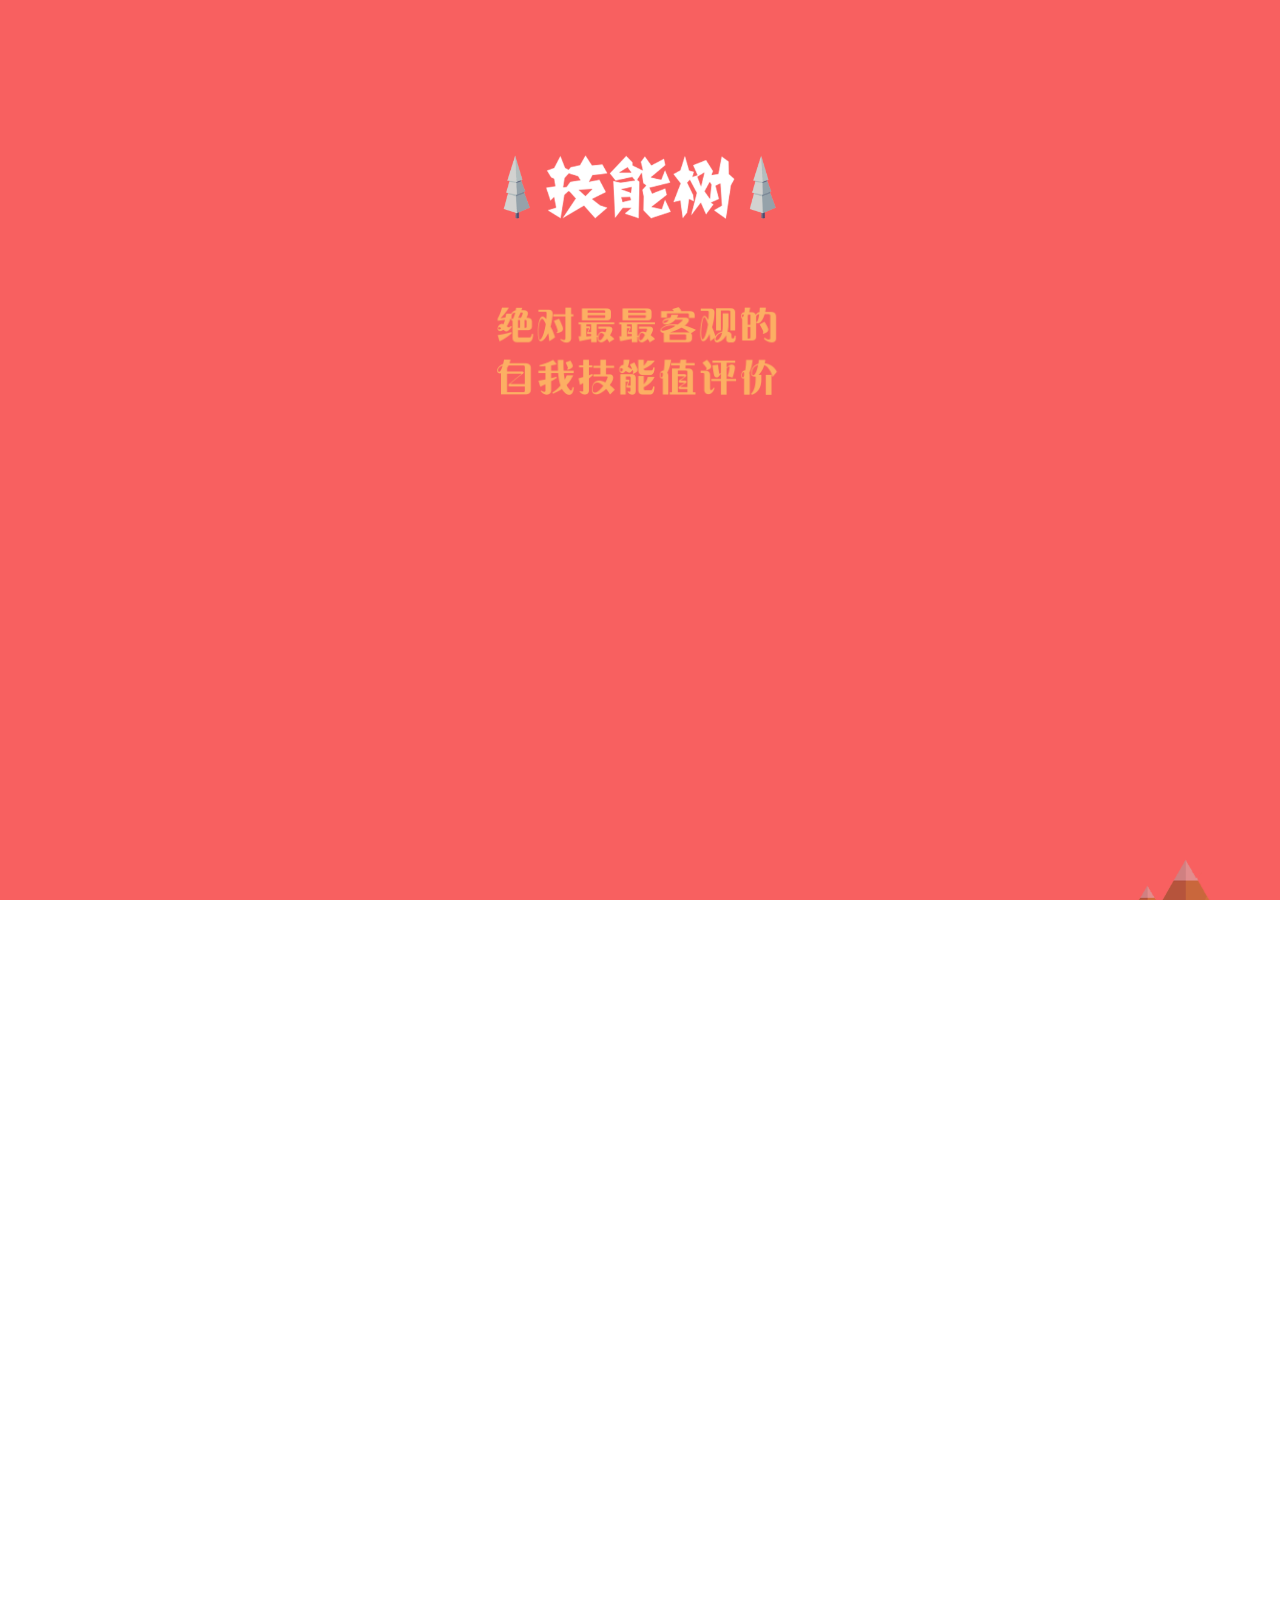
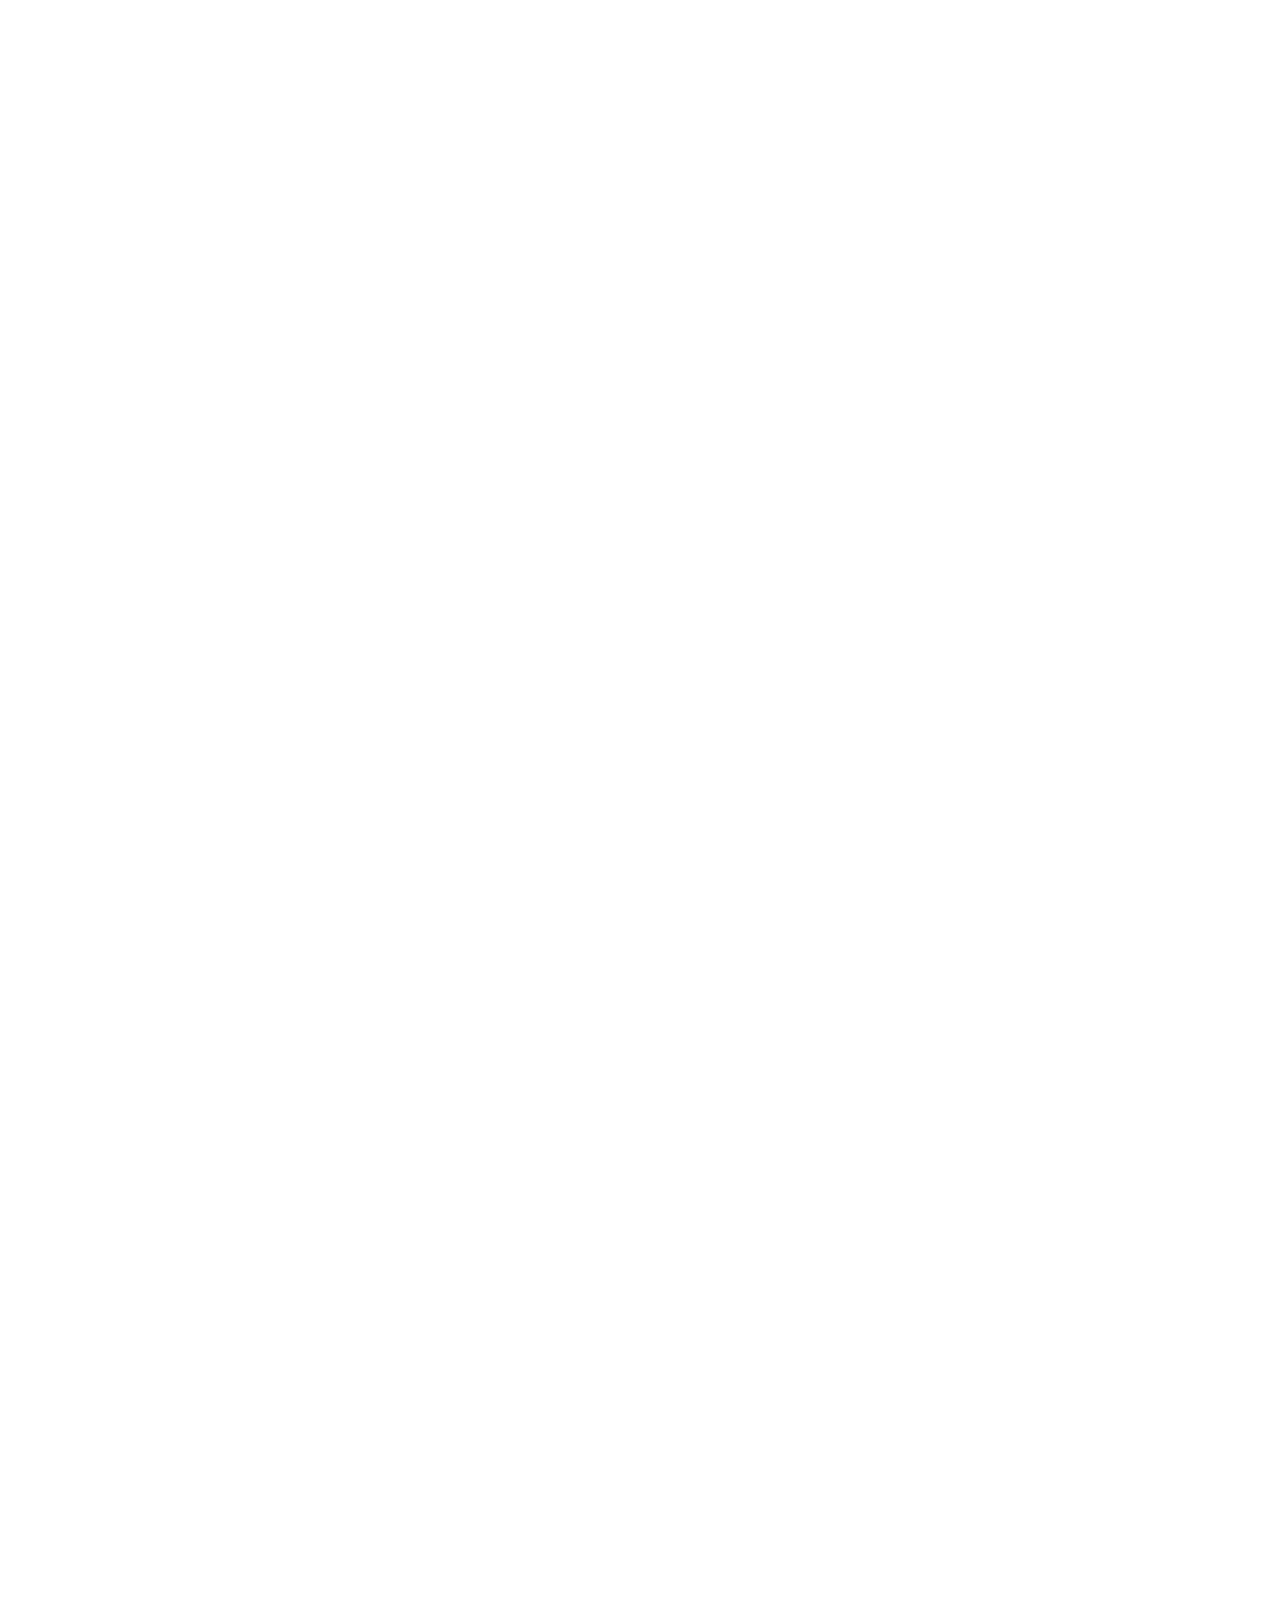
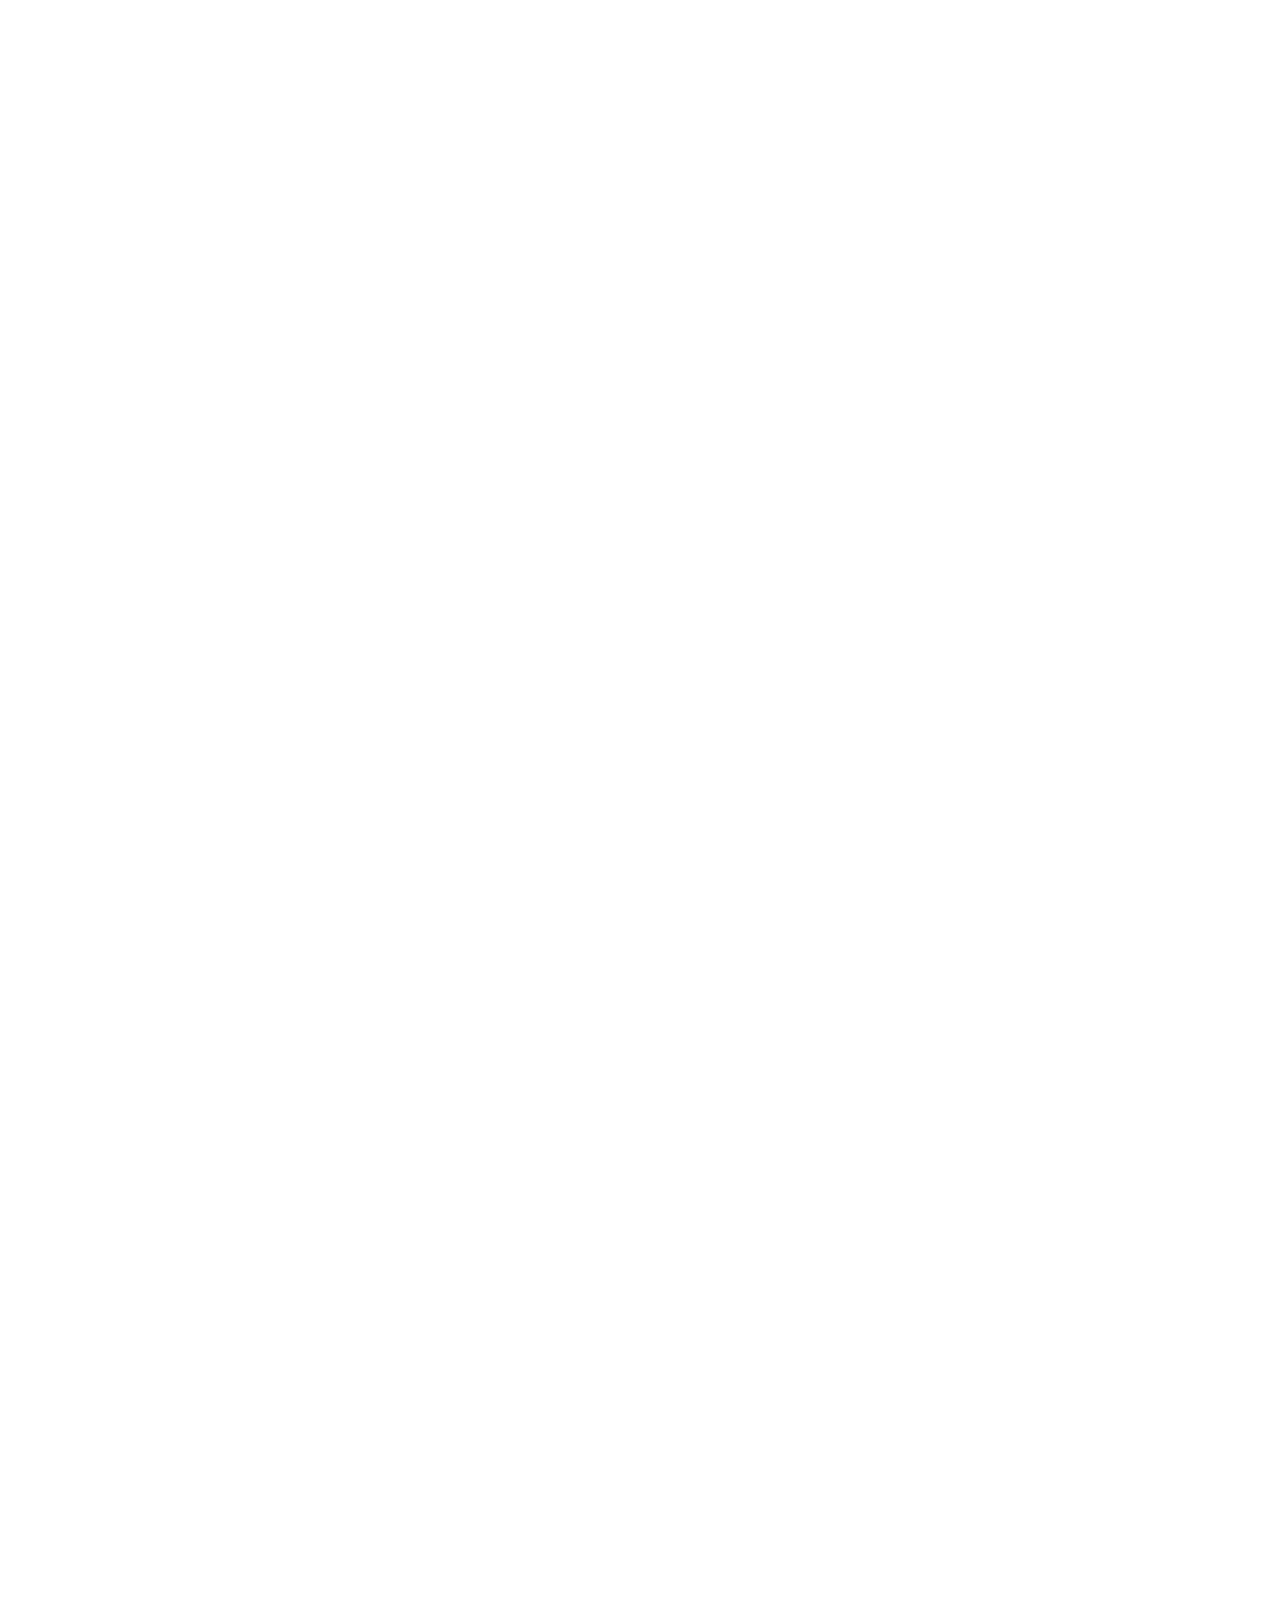
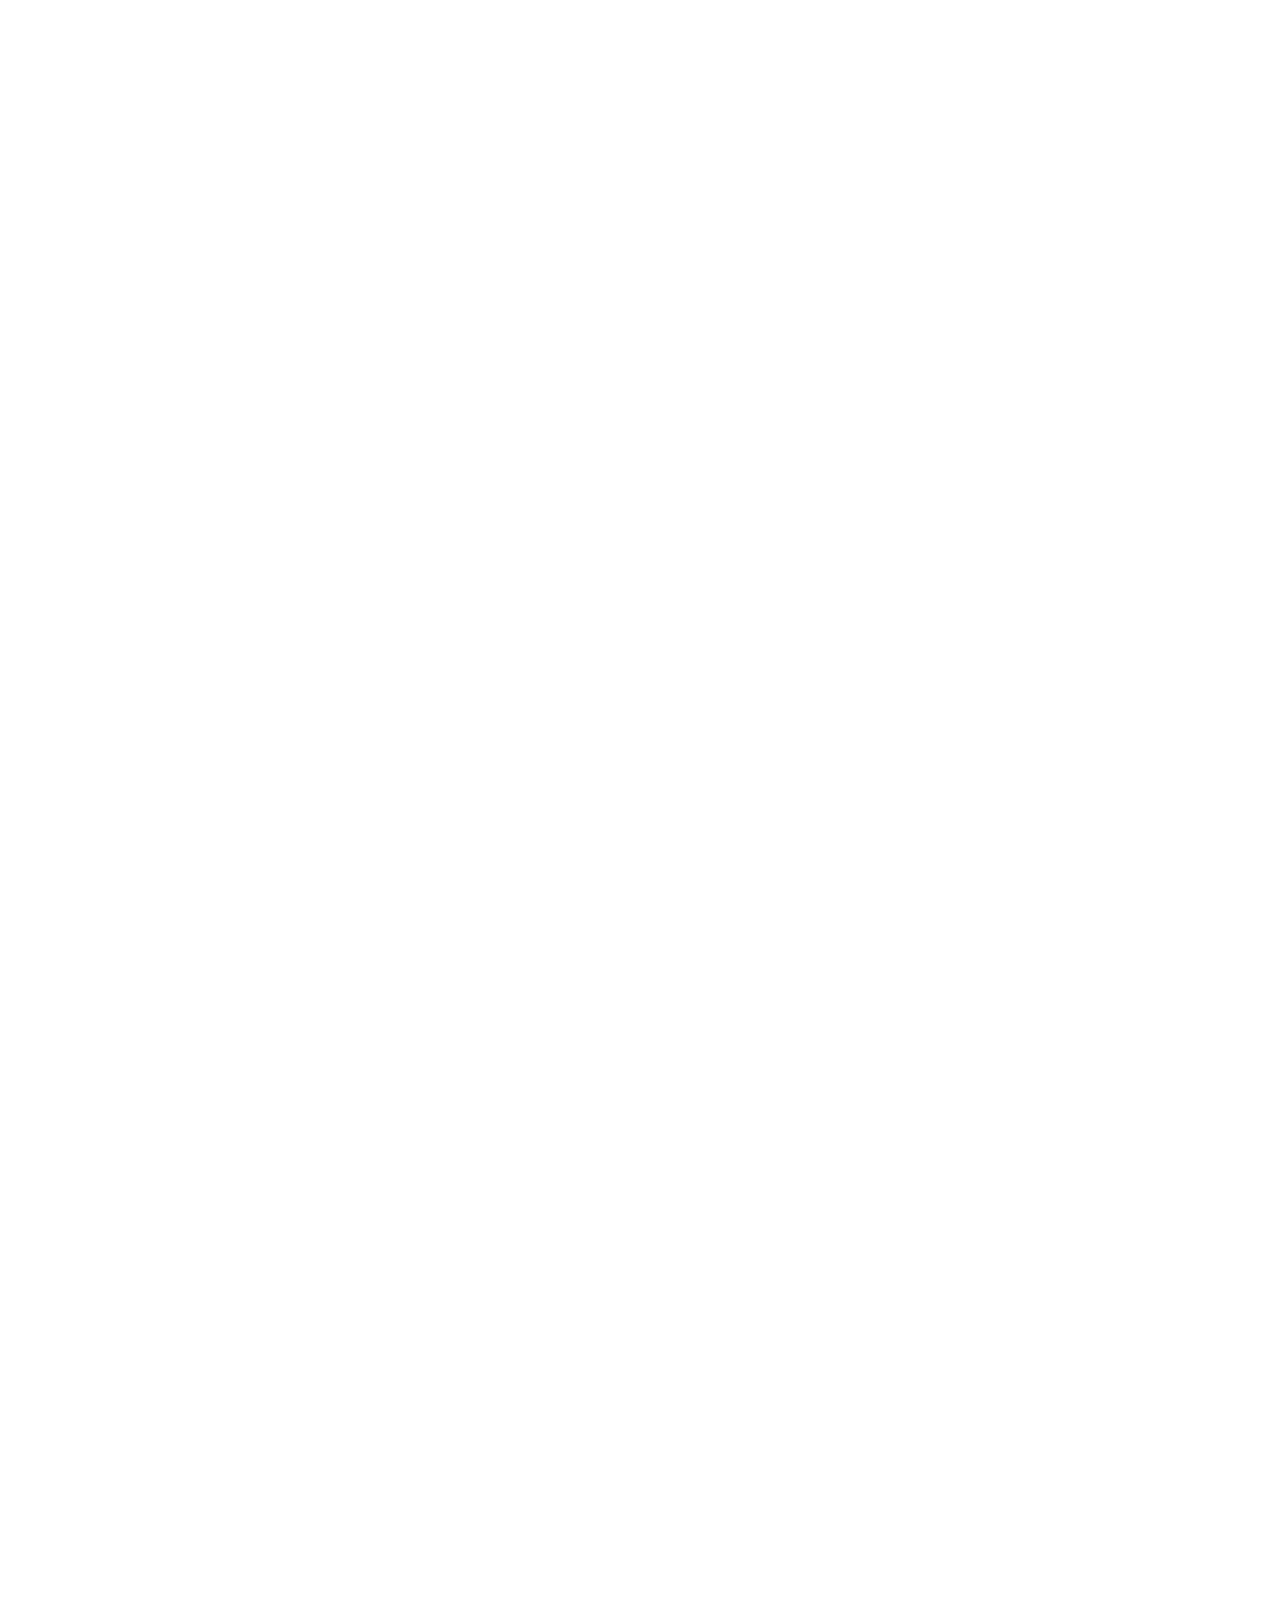
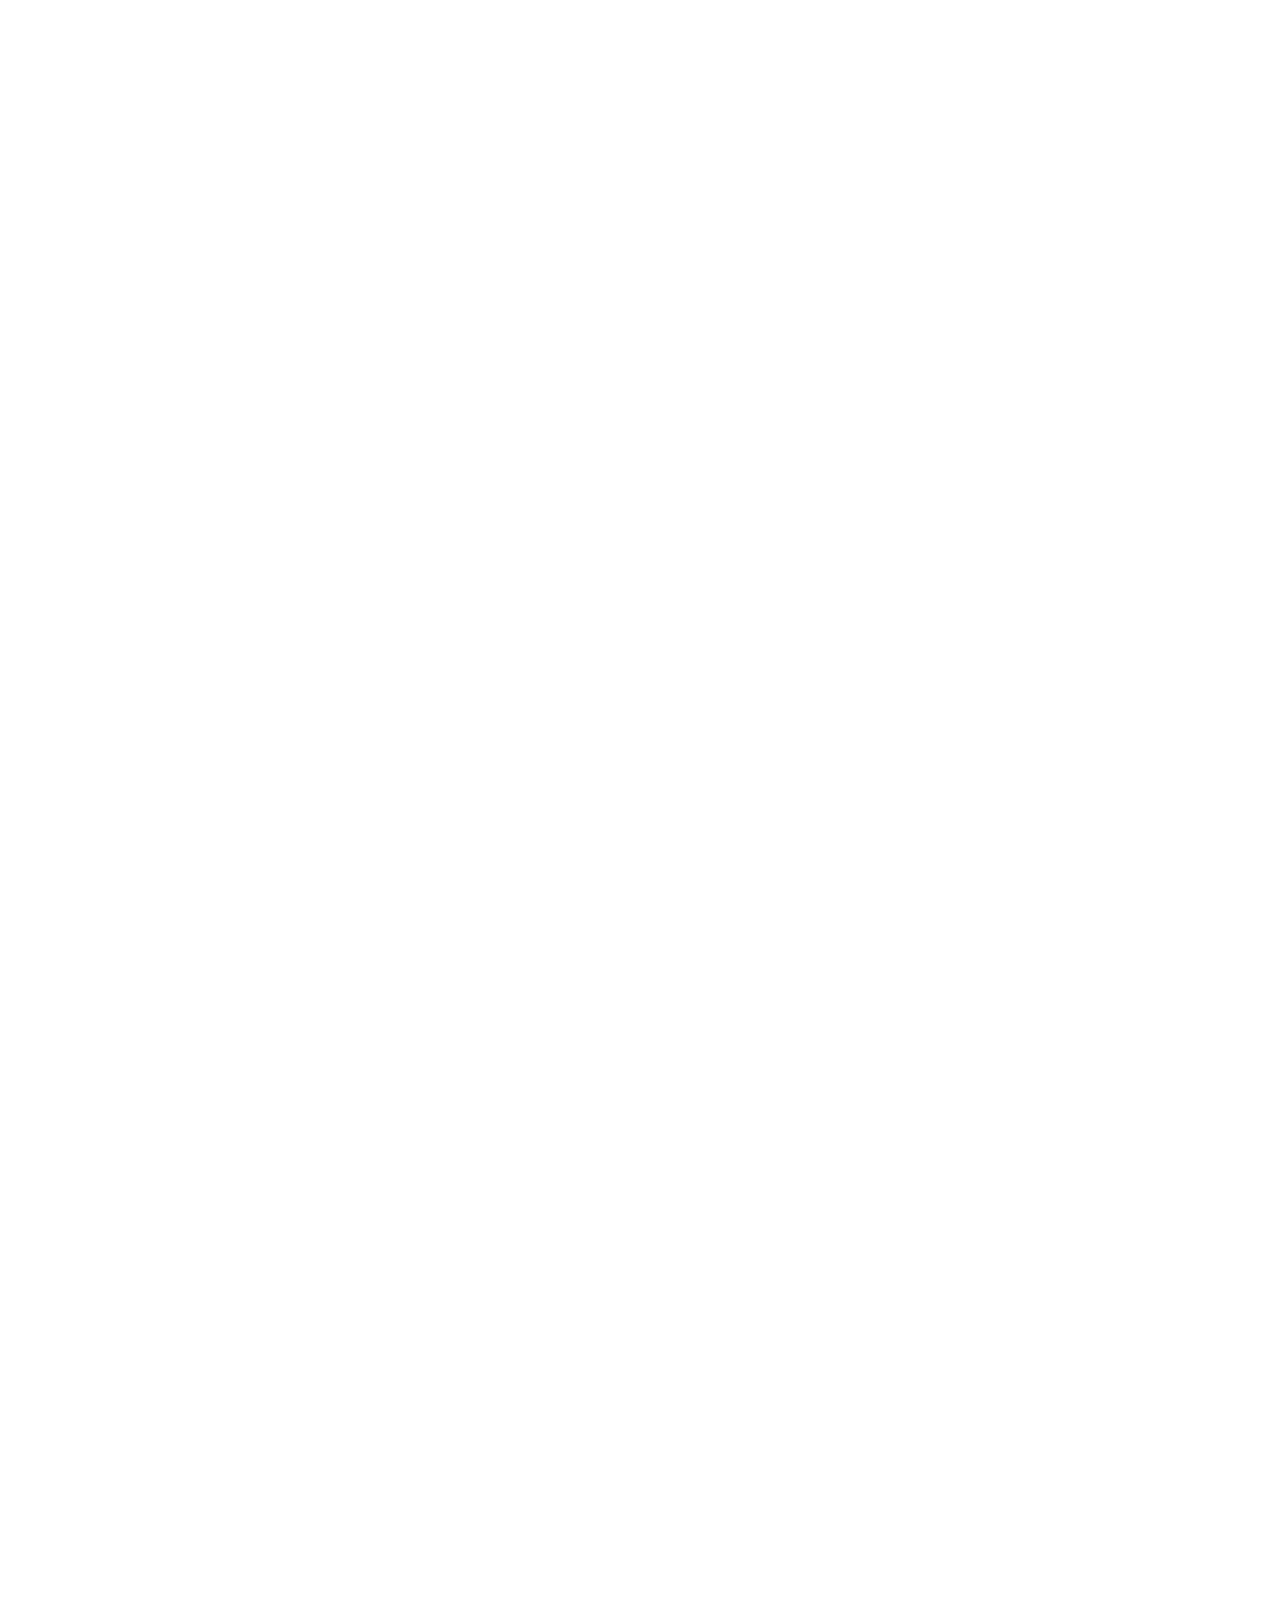
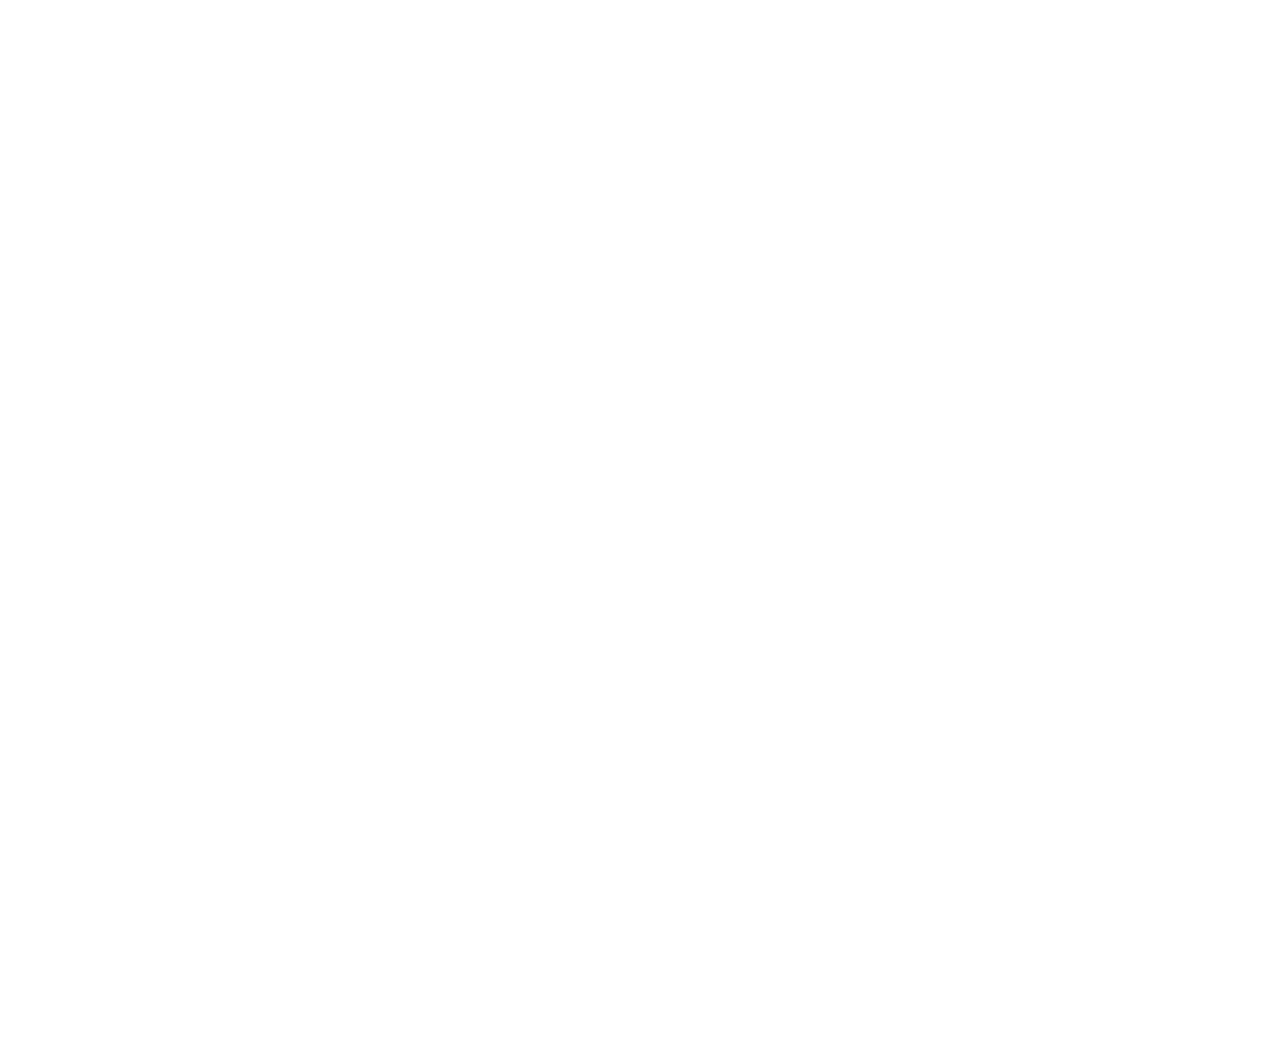
==== index.html @ 4be535c5 "0.1" ====
<!DOCTYPE html>
<html lang="en">
<head>
	<meta charset="UTF-8">
	<meta name="viewport" content="width=device-width, minimum-scale=1, maximum-scale=1">
	<title>index</title>
	<script type="text/javascript" src="./js/lib/jquery.js"></script>
	<script type="text/javascript" src="./js/lib/jquery-ui.min.js"></script>
	<script type="text/javascript" src="./js/lib/jquery.fullPage.js"></script>

	<script type="text/javascript" src="./js/H5.js"></script>
	<link rel="stylesheet" type="text/css" href="./css/H5.css">

	<script type="text/javascript">
		// 加载组件资源
		var component = [
			'Base','Bar','Bar_v','Pie','Point','Polyline','Radar','Ring'
		];
		for (var i = 0; i < component.length; i++) {
			document.write('<script type="text/javascript" src="./js/H5Component' + component[i] + '.js"><\/script>');
			document.write('<link rel="stylesheet" type="text/css" href="./css/H5Component' + component[i] + '.css">');
		}
	</script>
</head>
<body>
<script type="text/javascript">
		var cfg = {
			base:[
			{
				type: 'base',
				css : {
					width: '400px',
					height: '400px',
					top: '200px',
					left: '200px',
					background: 'url(./img/rocket.png)',
					opacity: 0,
				},
				animateIn: {
					opacity: 1,
				},
				animateOut: {
					opacity: 0,
				},
			},
			],
			pie: {
				type: 'pie',
				date:{
					name:['css','js','html','Dom','jquery'],
					percent:[.5,.1,.2,.1,.1],
					color:['#ff7676','blue','pink','yellow','green'],
				},
				css : {
					width: '400px',
					height: '400px',
					top: '200px',
					left: '200px',
				},
			},
			ring:{
				type: 'ring',
				date:{
					name:'css',
					percent:.7,
					color:'#ff7676',
				},
				css : {
					width: '400px',
					height: '400px',
					top: '200px',
					left: '200px',
				},
			},
			bar:{
				type: 'bar',
				date:{
					name:['css','js','html','Dom','jquery'],
					percent:[.4,.3,.2,.05,.05],
					color:['#ff7676']
				},
				css : {
					width: '400px',
					top: '200px',
					left: '200px',
					// opacity: 0,
				},
				// animateIn: {
				// 	opacity: 1,
				// },
				// animateOut: {
				// 	opacity: 0,
				// },
			},
			bar_v:{
				type: 'bar_v',
				date:{
					name:['css','js','html','Dom','jquery'],
					percent:[.4,.3,.2,.05,.05],
					color:['#ff7676']
				},
				css : {
					width: '400px',
					top: '200px',
					left: '200px',
					// opacity: 0,
				},
				// animateIn: {
				// 	opacity: 1,
				// },
				// animateOut: {
				// 	opacity: 0,
				// },
			},
			// point:{[
			// 	{
			// 		type: 'point',
			// 		name: 'Javascript',
			// 		date: '50%',
			// 		css : {
			// 			width: '200px',
			// 			height: '200px',
			// 			top: '200px',
			// 			left: '200px',
			// 			background: '#555',
			// 		},
			// 		// animateIn: {
			// 		// 	opacity: 1,
			// 		// }
			// 	},
			// 	{
			// 		type: 'point',
			// 		name: 'Html',
			// 		date: '30%',
			// 		css : {
			// 			width: '200px',
			// 			height: '200px',
			// 			top: '200px',
			// 			// left: '300px',
			// 			background: 'red',
			// 		},
			// 		ischild: true,
			// 		// animateIn: {
			// 		// 	opacity: 1,
			// 		// }
			// 	},
			// ]},
			radar:{
				type: 'radar',
				date:{
					name:['css','js','html','Dom','jquery'],
					percent:[.7,.5,.9,.4,.6],
					color:['#ff7676'],
				},
				css : {
					width: '300px',
					height: '300px',
					top: '200px',
					left: '200px',
					// opacity: 0,
				},
				// animateIn: {
				// 	opacity: 1,
				// },
				// animateOut: {
				// 	opacity: 0,
				// },
			},
			polyline:{
				type: 'polyline',
				date:{
					name:['css','js','html','Dom','jquery'],
					percent:[.4,.3,.2,.05,.05],
					color:['#ff7676']
				},
				css : {
					width: '300px',
					height: '150px',
					top: '200px',
					left: '200px',
					// background: '#555',
					// opacity: 0,
				},
				// animateIn: {
				// 	opacity: 1,
				// },
				// animateOut: {
				// 	opacity: 0,
				// },
			}
		}

		var H5 = H5();
		H5.addPage()
			.addComponent('font',{
				type: 'base',
				center: true,
				css : {
					width: '273px',
					height: '70px',
					top: '55px',
					left: '2px',
					background: 'url(./img/font_1.png) 0 0 / contain no-repeat',
					opacity: 0,
				},
				animateIn: {
					top: '155px',
					opacity: 1,
				},
				animateOut: {
					top: 55,
					opacity: 0,
				},
			})
			.addComponent('font',{
				type: 'base',
				center: true,
				css : {
					width: 390,
					height: 120,
					top: 307,
					left: -200,
					background: 'url(./img/font_2.png) 0 0 / contain no-repeat',
					opacity: 0,
				},
				animateIn: {
					width: 195,
					height: 61,
					opacity: 1,
				},
				animateOut: {
					width: 390,
					height: 120,
					opacity: 0,
				},
				delay: 500,
			})
			.addComponent('pic',{
				type: 'base',
				css : {
					width: '263px',
					height: '116px',
					bottom: -120,
					right: 0,
					background: 'url(./img/mountain.png) 0 0 / contain no-repeat',
					opacity: 0,
				},
				animateIn: {
					bottom: 0,
					opacity: 1,
				},
				animateOut: {
					bottom: -120,
					opacity: 0,
				},
				speed: 500,
				delay: 500,
			})
			.addComponent('pic',{
				type: 'base',
				css : {
					width: 32,
					height: 35,
					bottom: 10,
					right: 16,
					background: 'url(./img/sun.png) 0 0 / contain no-repeat',
					opacity: 0,
				},
				animateIn: {
					bottom: 70,
					right: 48,
					opacity: 1,
				},
				animateOut: {
					bottom: 10,
					right: 16,
					opacity: 0,
				},
				speed: 1000,
				delay:1000,
			})
		.addPage()
			.addComponent('caption',{
				type: 'base',
				title: '总体分析',
				css : {
					width: 310,
					height: 50,
					top: 50,
					left: 0,
					background: 'url(./img/caption.png) 0 0 / contain no-repeat',
				}
			})
			.addComponent('footer',{
				type: 'base',
				css : {
					width: '100%',
					height: 50,
					bottom: -50,
					left: 0,
					background: 'url(./img/footer.png) 0 0 / contain no-repeat',
					opacity: 0,
				},
				animateIn: {
					bottom: 0,
					opacity: 1,
				},
				animateOut: {
					bottom: -50,
					opacity: 0,
				}
			})
		.addPage()
			.addComponent('caption',{
				type: 'base',
				title: 'HTML&5相关技能',
				css : {
					width: 310,
					height: 50,
					top: 50,
					left: 0,
					background: 'url(./img/caption.png) 0 0 / contain no-repeat',
				}
			})
			.addComponent('footer',{
				type: 'base',
				css : {
					width: '100%',
					height: 50,
					bottom: -50,
					left: 0,
					background: 'url(./img/footer.png) 0 0 / contain no-repeat',
					opacity: 0,
				},
				animateIn: {
					bottom: 0,
					opacity: 1,
				},
				animateOut: {
					bottom: -50,
					opacity: 0,
				}
			})
		.addPage()
			.addComponent('caption',{
				type: 'base',
				title: 'CSS&3相关技能',
				css : {
					width: 310,
					height: 50,
					top: 50,
					left: 0,
					background: 'url(./img/caption.png) 0 0 / contain no-repeat',
				}
			})
			.addComponent('footer',{
				type: 'base',
				css : {
					width: '100%',
					height: 50,
					bottom: -50,
					left: 0,
					background: 'url(./img/footer.png) 0 0 / contain no-repeat',
					opacity: 0,
				},
				animateIn: {
					bottom: 0,
					opacity: 1,
				},
				animateOut: {
					bottom: -50,
					opacity: 0,
				}
			})
		.addPage()
			.addComponent('caption',{
				type: 'base',
				title: 'Javascript相关技能',
				css : {
					width: 310,
					height: 50,
					top: 50,
					left: 0,
					background: 'url(./img/caption.png) 0 0 / contain no-repeat',
				}
			})
			.addComponent('footer',{
				type: 'base',
				css : {
					width: '100%',
					height: 50,
					bottom: -50,
					left: 0,
					background: 'url(./img/footer.png) 0 0 / contain no-repeat',
					opacity: 0,
				},
				animateIn: {
					bottom: 0,
					opacity: 1,
				},
				animateOut: {
					bottom: -50,
					opacity: 0,
				}
			})
		.addPage()
			.addComponent('caption',{
				type: 'base',
				title: 'HTML Dom相关技能',
				css : {
					width: 310,
					height: 50,
					top: 50,
					left: 0,
					background: 'url(./img/caption.png) 0 0 / contain no-repeat',
				}
			})
			.addComponent('footer',{
				type: 'base',
				css : {
					width: '100%',
					height: 50,
					bottom: -50,
					left: 0,
					background: 'url(./img/footer.png) 0 0 / contain no-repeat',
					opacity: 0,
				},
				animateIn: {
					bottom: 0,
					opacity: 1,
				},
				animateOut: {
					bottom: -50,
					opacity: 0,
				}
			})
		.addPage()
			.addComponent('caption',{
				type: 'base',
				title: 'jQuery相关技能',
				css : {
					width: 310,
					height: 50,
					top: 50,
					left: 0,
					background: 'url(./img/caption.png) 0 0 / contain no-repeat',
				}
			})
			.addComponent('footer',{
				type: 'base',
				css : {
					width: '100%',
					height: 50,
					bottom: -50,
					left: 0,
					background: 'url(./img/footer.png) 0 0 / contain no-repeat',
					opacity: 0,
				},
				animateIn: {
					bottom: 0,
					opacity: 1,
				},
				animateOut: {
					bottom: -50,
					opacity: 0,
				}
			})
		.addPage()
			.addComponent('caption',{
				type: 'base',
				title: 'PS相关技能',
				css : {
					width: 310,
					height: 50,
					top: 50,
					left: 0,
					background: 'url(./img/caption.png) 0 0 / contain no-repeat',
				}
			})
			.addComponent('footer',{
				type: 'base',
				css : {
					width: '100%',
					height: 50,
					bottom: -50,
					left: 0,
					background: 'url(./img/footer.png) 0 0 / contain no-repeat',
					opacity: 0,
				},
				animateIn: {
					bottom: 0,
					opacity: 1,
				},
				animateOut: {
					bottom: -50,
					opacity: 0,
				}
			})
		.addPage()
			.addComponent('caption',{
				type: 'base',
				title: '后端相关技能',
				css : {
					width: 310,
					height: 50,
					top: 50,
					left: 0,
					background: 'url(./img/caption.png) 0 0 / contain no-repeat',
				}
			})
			.addComponent('footer',{
				type: 'base',
				css : {
					width: '100%',
					height: 50,
					bottom: -50,
					left: 0,
					background: 'url(./img/footer.png) 0 0 / contain no-repeat',
					opacity: 0,
				},
				animateIn: {
					bottom: 0,
					opacity: 1,
				},
				animateOut: {
					bottom: -50,
					opacity: 0,
				}
			})
		.addPage()
			.addComponent('caption',{
				type: 'base',
				title: '数据库相关技能',
				css : {
					width: 310,
					height: 50,
					top: 50,
					left: 0,
					background: 'url(./img/caption.png) 0 0 / contain no-repeat',
				}
			})
			.addComponent('footer',{
				type: 'base',
				css : {
					width: '100%',
					height: 50,
					bottom: -50,
					left: 0,
					background: 'url(./img/footer.png) 0 0 / contain no-repeat',
					opacity: 0,
				},
				animateIn: {
					bottom: 0,
					opacity: 1,
				},
				animateOut: {
					bottom: -50,
					opacity: 0,
				}
			})		
		.loader();
	</script>
</body>
</html>
---- css/H5.css ----
*{
	margin: 0;
	padding: 0;
}
.section{
	position: relative;
	width: 100%;
	/*background: #eee;	*/
}
.section:first-child{
	background: #f86060;
}
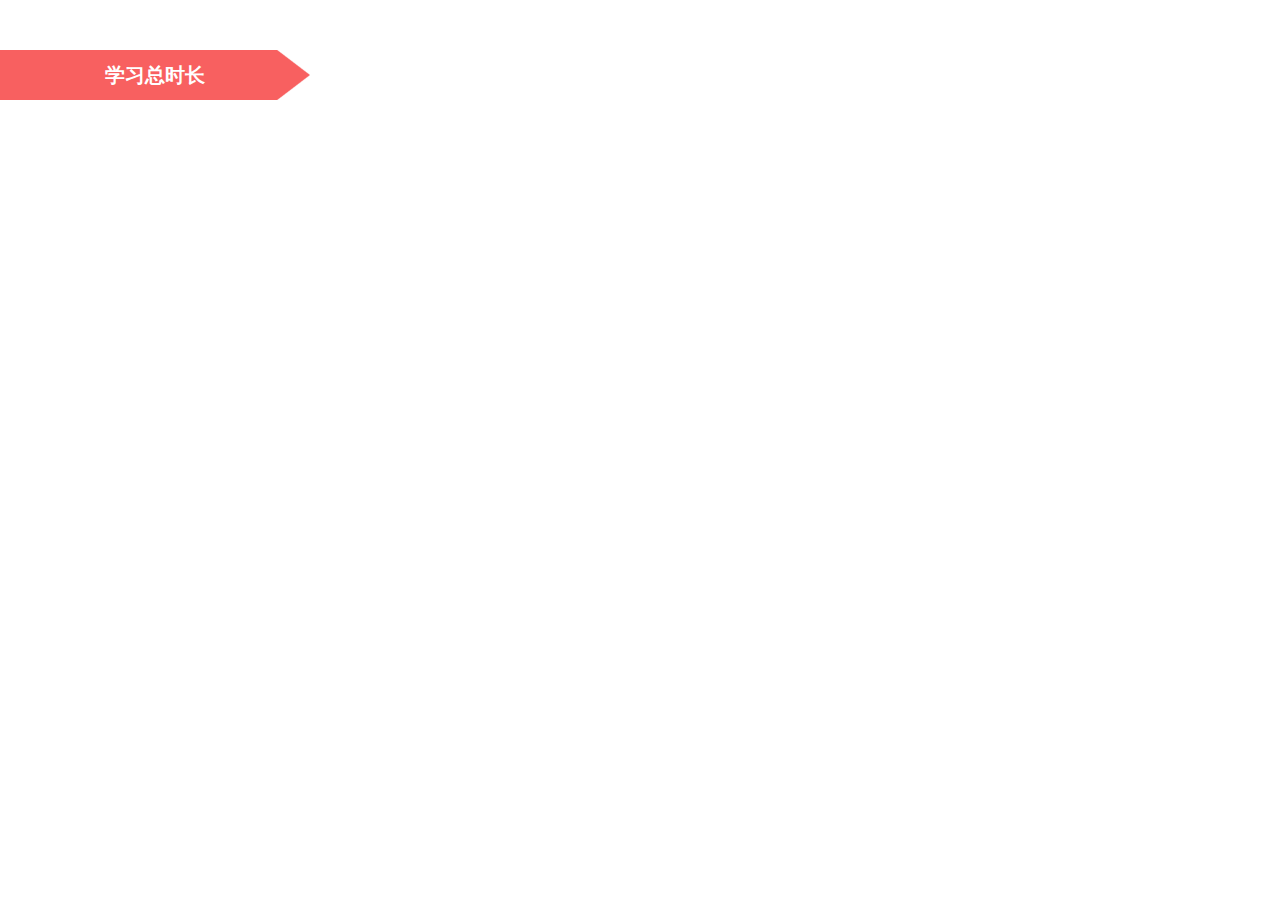
==== commit 5216d730: "0.2" ====
--- a/index.html
+++ b/index.html
@@ -14,7 +14,7 @@
 	<script type="text/javascript">
 		// 加载组件资源
 		var component = [
-			'Base','Bar','Bar_v','Pie','Point','Polyline','Radar','Ring'
+			'Base','Bar','Bar_v','Pie','Point','Polyline','Radar','Ring','clock'
 		];
 		for (var i = 0; i < component.length; i++) {
 			document.write('<script type="text/javascript" src="./js/H5Component' + component[i] + '.js"><\/script>');
@@ -99,7 +99,7 @@
 					percent:[.4,.3,.2,.05,.05],
 					color:['#ff7676']
 				},
-				css : {
+				css:{
 					width: '400px',
 					top: '200px',
 					left: '200px',
@@ -282,64 +282,104 @@
 		.addPage()
 			.addComponent('caption',{
 				type: 'base',
-				title: '总体分析',
-				css : {
-					width: 310,
-					height: 50,
-					top: 50,
-					left: 0,
-					background: 'url(./img/caption.png) 0 0 / contain no-repeat',
-				}
-			})
-			.addComponent('footer',{
-				type: 'base',
-				css : {
-					width: '100%',
-					height: 50,
-					bottom: -50,
-					left: 0,
-					background: 'url(./img/footer.png) 0 0 / contain no-repeat',
-					opacity: 0,
-				},
-				animateIn: {
-					bottom: 0,
-					opacity: 1,
-				},
-				animateOut: {
-					bottom: -50,
-					opacity: 0,
-				}
-			})
-		.addPage()
-			.addComponent('caption',{
-				type: 'base',
-				title: 'HTML&5相关技能',
-				css : {
-					width: 310,
-					height: 50,
-					top: 50,
-					left: 0,
-					background: 'url(./img/caption.png) 0 0 / contain no-repeat',
-				}
-			})
-			.addComponent('footer',{
-				type: 'base',
-				css : {
-					width: '100%',
-					height: 50,
-					bottom: -50,
-					left: 0,
-					background: 'url(./img/footer.png) 0 0 / contain no-repeat',
-					opacity: 0,
-				},
-				animateIn: {
-					bottom: 0,
-					opacity: 1,
-				},
-				animateOut: {
-					bottom: -50,
-					opacity: 0,
-				}
+				title: '简介',
+				css : {
+					width: 310,
+					height: 50,
+					top: 50,
+					left: 0,
+					background: 'url(./img/caption.png) 0 0 / contain no-repeat',
+				}
+			})
+			.addComponent('text',{
+				type: 'base',
+				center: true,
+				text: '这个网页既是我学习制作的项目，也可以当做我自己评估自己技能值得地方。所以数据尽量客观，不过还是仅供参考，我不想骗大家，更不想骗自己。<br>&nbsp&nbsp&nbsp&nbsp&nbsp&nbsp&nbsp我所展示的，就是我。',
+				css : {
+					width: 300,
+					borderRadius: 20,
+					backgroundColor: '#99c0ff',
+					padding: '10px 0 10px 10px',
+					top: 200,
+					font: '18px "等线"',
+					color: '#fff',
+					lineHeight: '25px',
+					textIndent: '2em',
+					opacity: 0,
+				},
+				animateIn: {
+					opacity: 1,
+				},
+				animateOut: {
+					opacity: 0,
+				},
+			})
+			.addComponent('pic',{
+				type: 'base',
+				center: true,
+				css : {
+					width: '100%',
+					height: '40%',
+					bottom: -200,
+					background: 'url(./img/man.gif) 0 0 / 100% 100% no-repeat',
+					opacity: 0,
+				},
+				animateIn: {
+					bottom: 0,
+					opacity: 1,
+				},
+				animateOut: {
+					bottom: -200,
+					opacity: 0,
+				},
+				delay: 500,
+			})
+		.addPage()
+			.addComponent('caption',{
+				type: 'base',
+				title: '学习总时长',
+				css : {
+					width: 310,
+					height: 50,
+					top: 50,
+					left: 0,
+					background: 'url(./img/caption.png) 0 0 / contain no-repeat',
+				}
+			})
+			.addComponent('footer',{
+				type: 'base',
+				css : {
+					width: '100%',
+					height: 50,
+					bottom: -50,
+					left: 0,
+					background: 'url(./img/footer.png) 0 0 / contain no-repeat',
+					opacity: 0,
+				},
+				animateIn: {
+					bottom: 0,
+					opacity: 1,
+				},
+				animateOut: {
+					bottom: -50,
+					opacity: 0,
+				}
+			})
+			.addComponent('clock',{
+				type: 'clock',
+				center: true,
+				css : {
+					width: 202,
+					height: 202,
+					top: '200px',
+					opacity: 0,
+				},
+				animateIn: {
+					opacity: 1,
+				},
+				animateOut: {
+					opacity: 0,
+				},
 			})
 		.addPage()
 			.addComponent('caption',{
--- a/css/H5.css
+++ b/css/H5.css
@@ -1,6 +1,7 @@
 *{
 	margin: 0;
 	padding: 0;
+	border: 0;
 }
 .section{
 	position: relative;
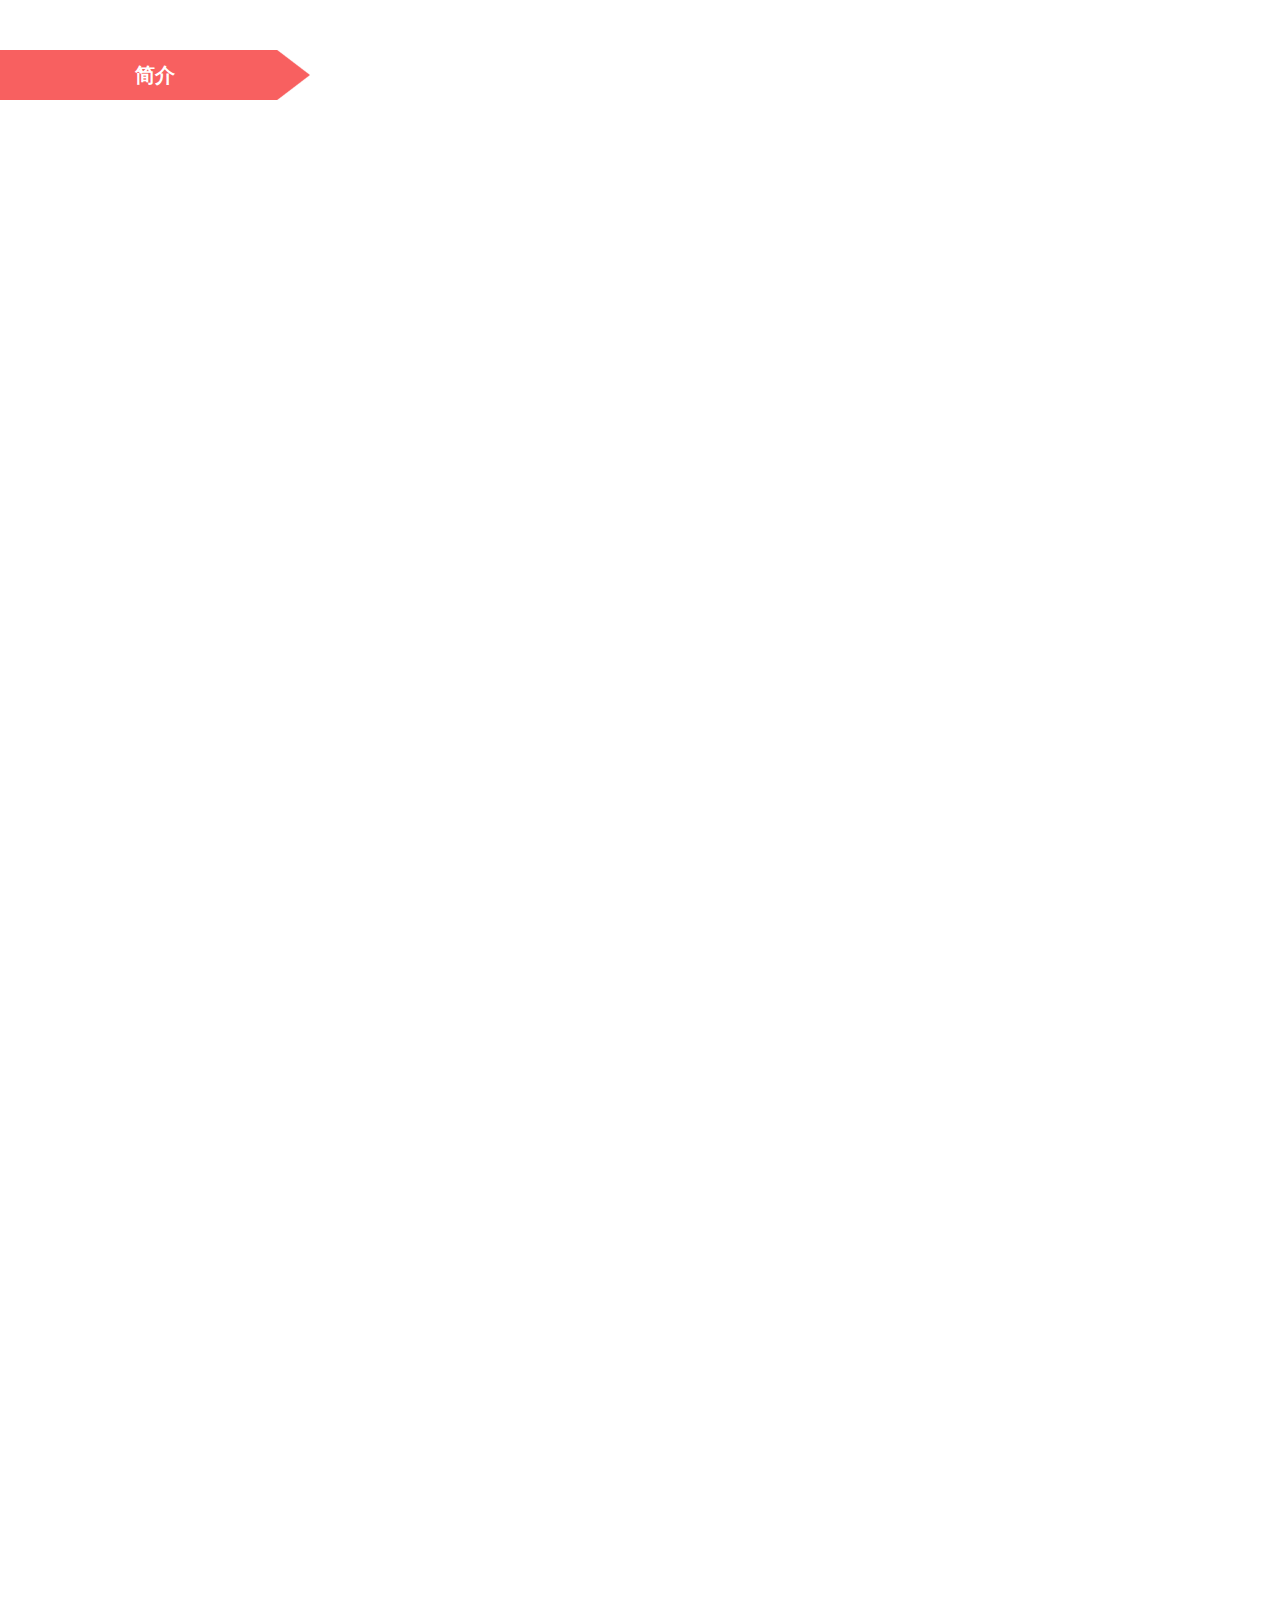
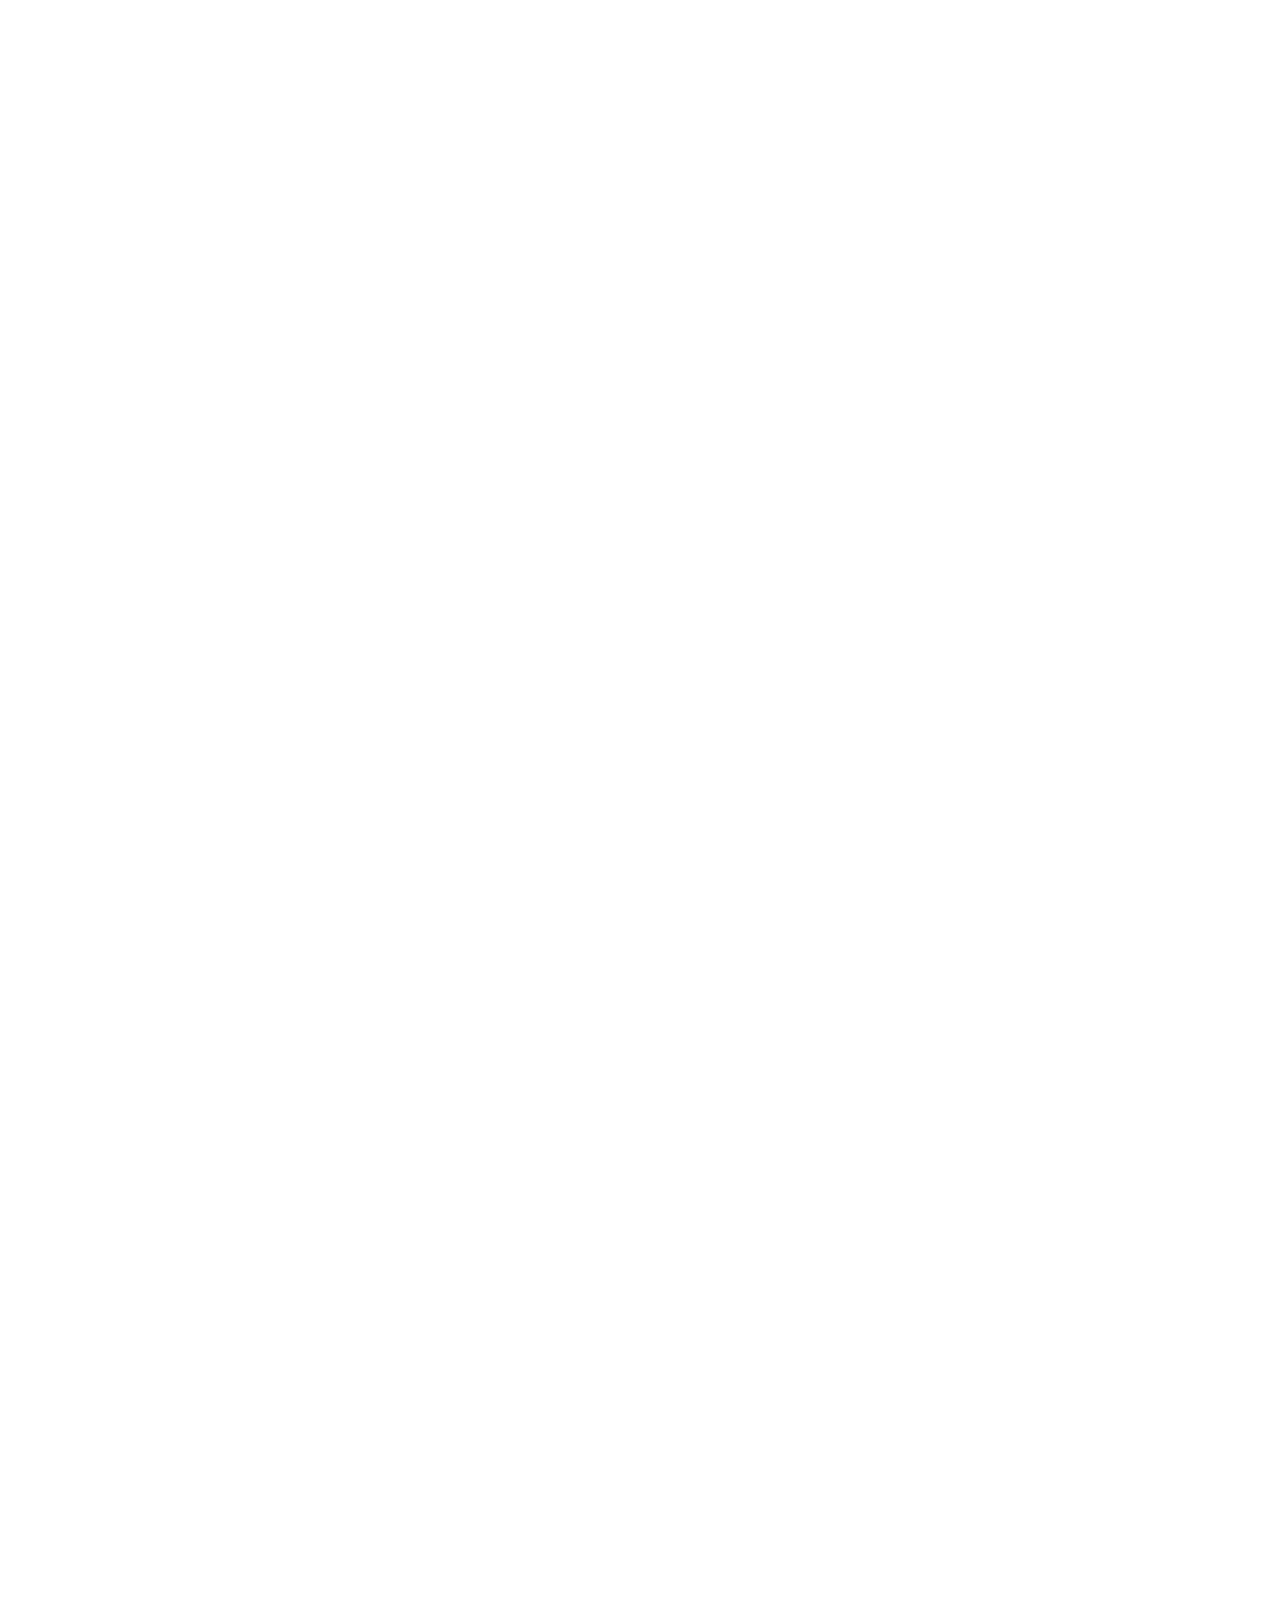
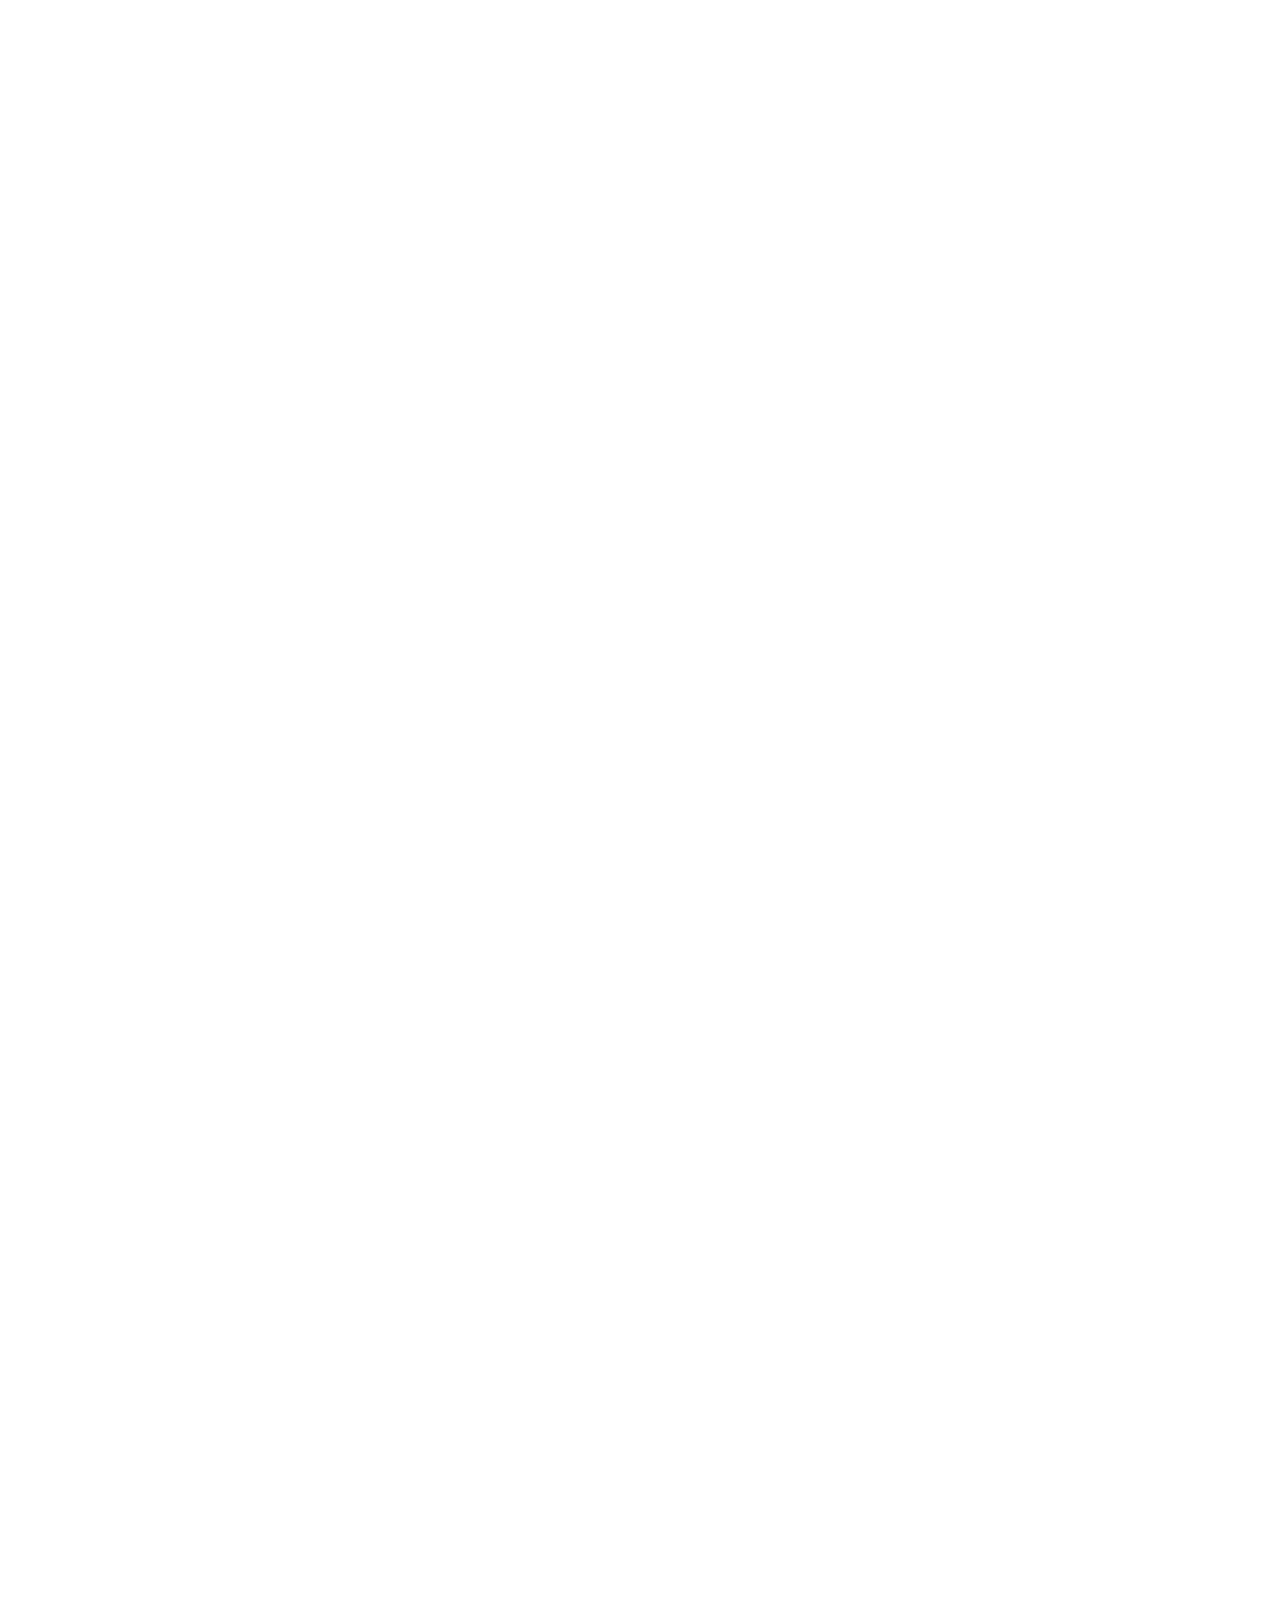
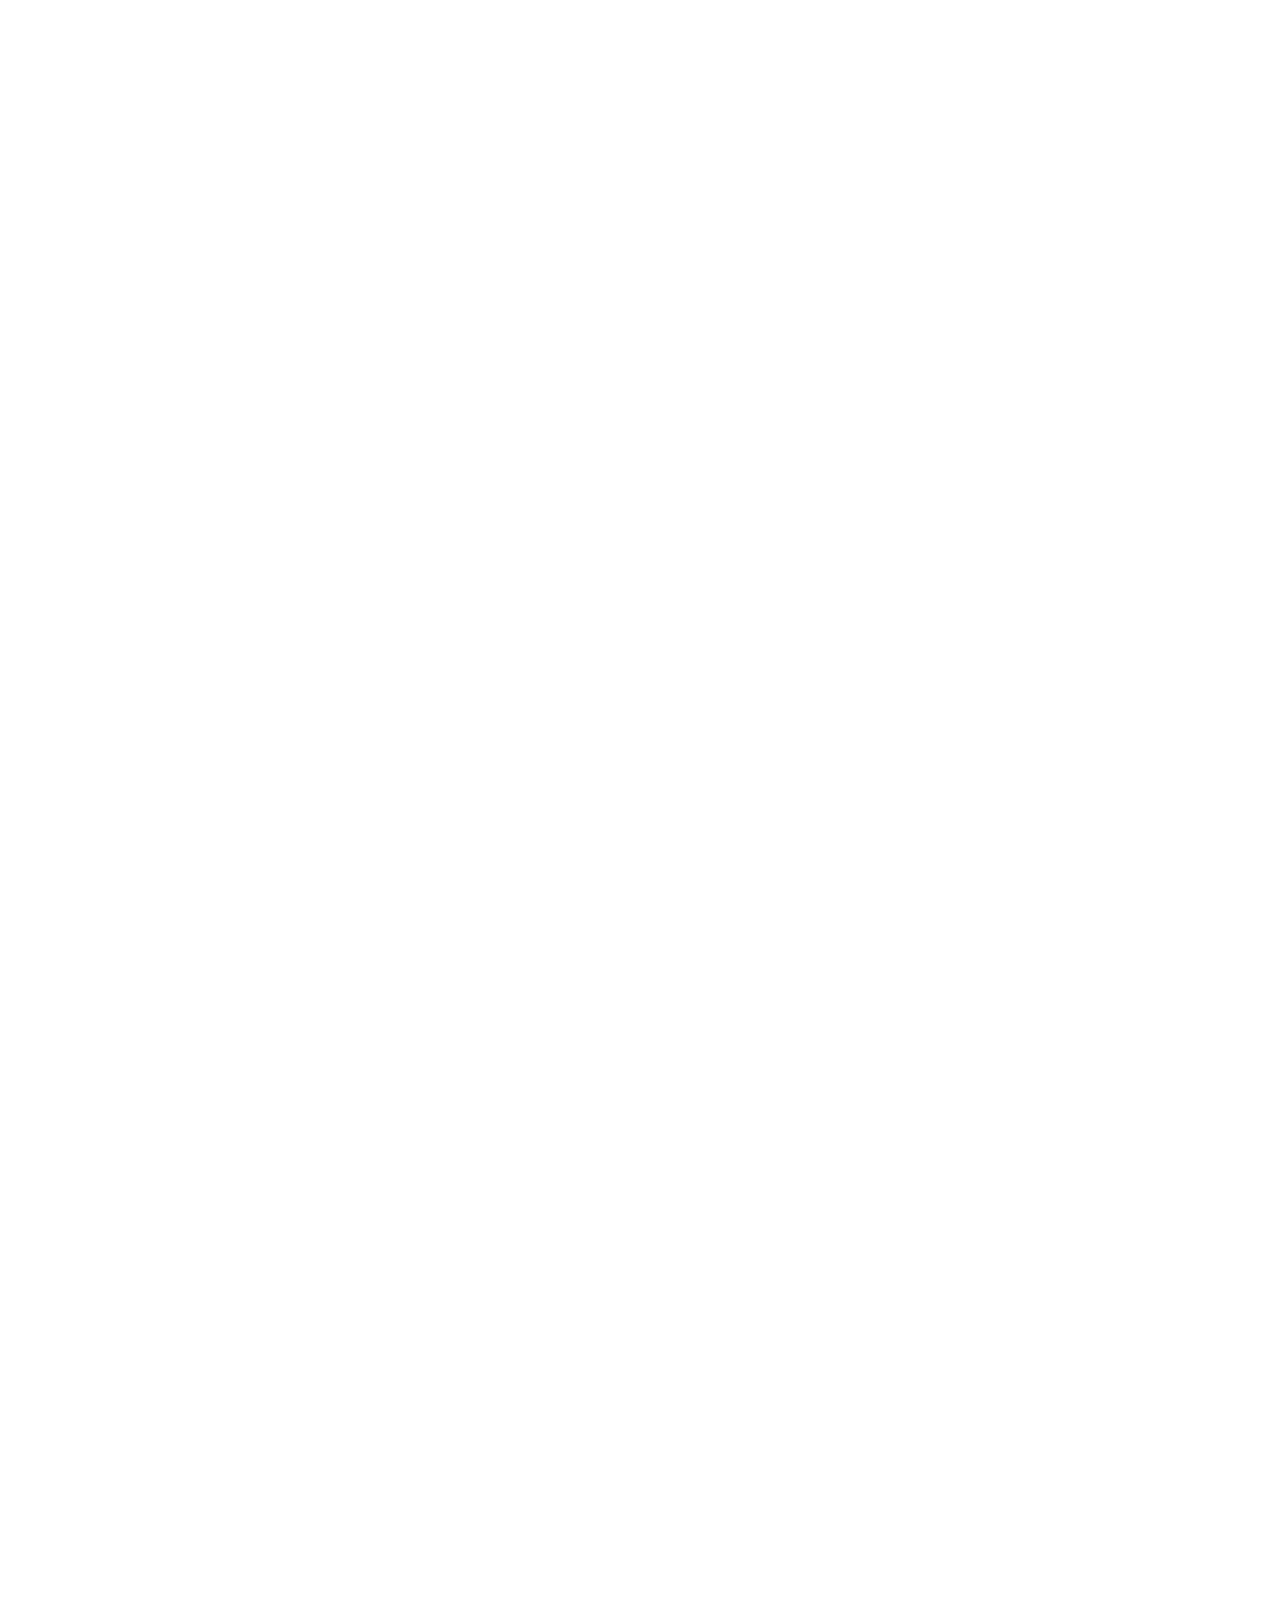
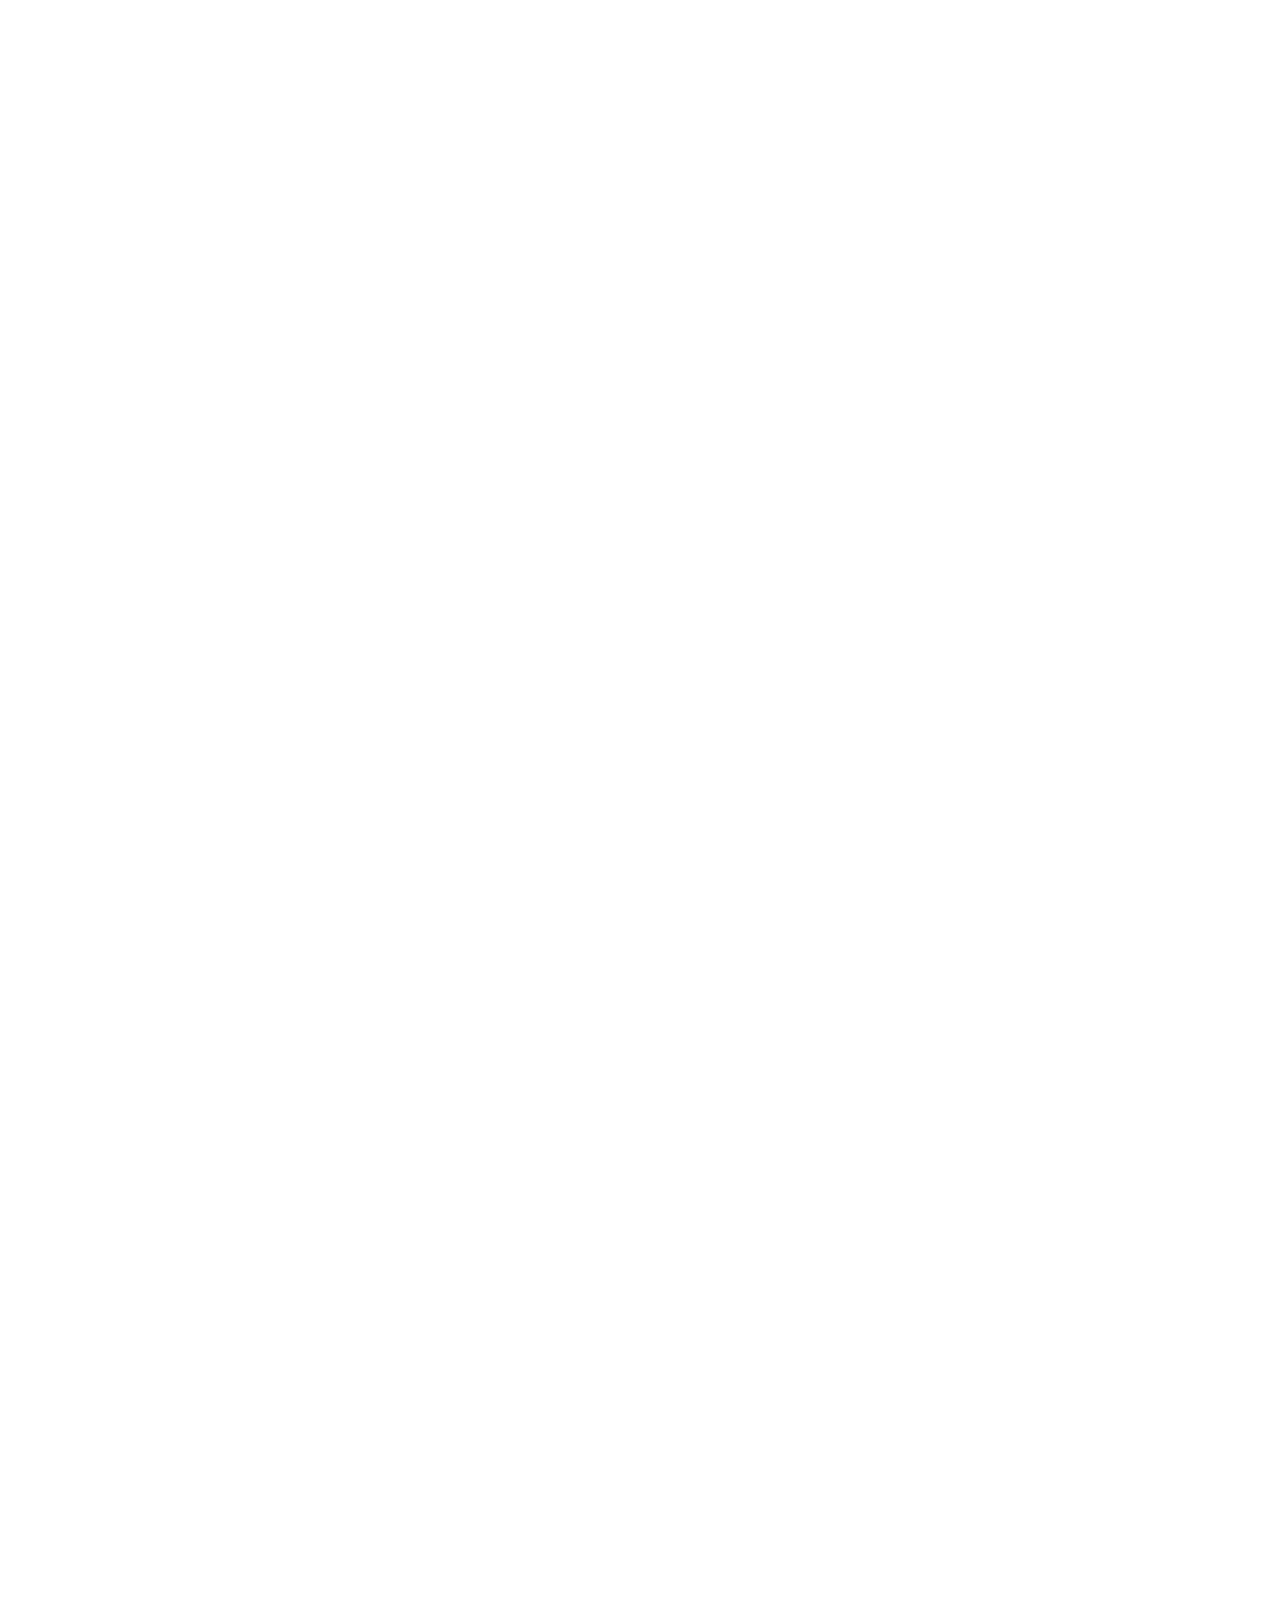
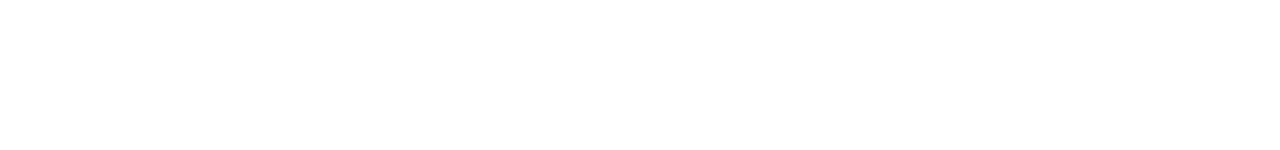
==== commit 5c130b90: "0.2" ====
--- a/index.html
+++ b/index.html
@@ -14,7 +14,7 @@
 	<script type="text/javascript">
 		// 加载组件资源
 		var component = [
-			'Base','Bar','Bar_v','Pie','Point','Polyline','Radar','Ring','clock'
+			'Base','Bar','Bar_v','Pie','Point','Polyline','Radar','Ring','Clock'
 		];
 		for (var i = 0; i < component.length; i++) {
 			document.write('<script type="text/javascript" src="./js/H5Component' + component[i] + '.js"><\/script>');
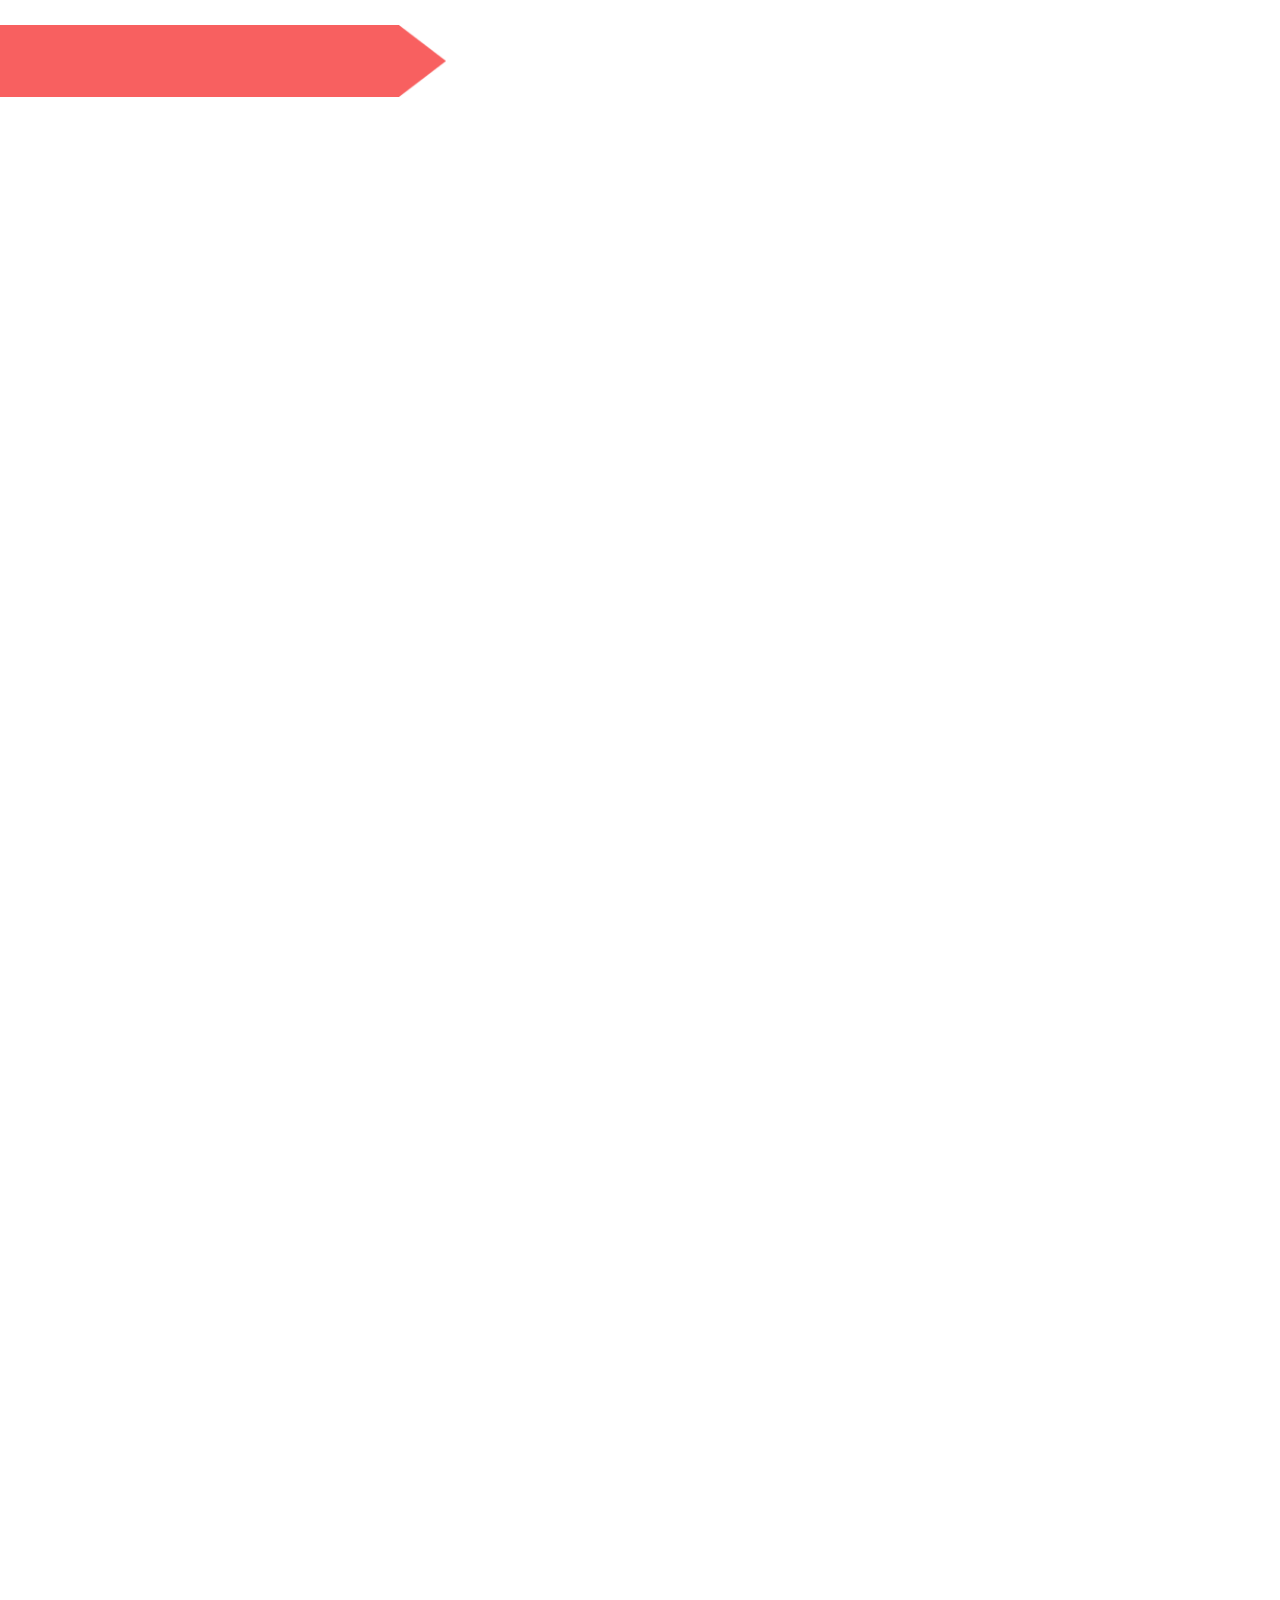
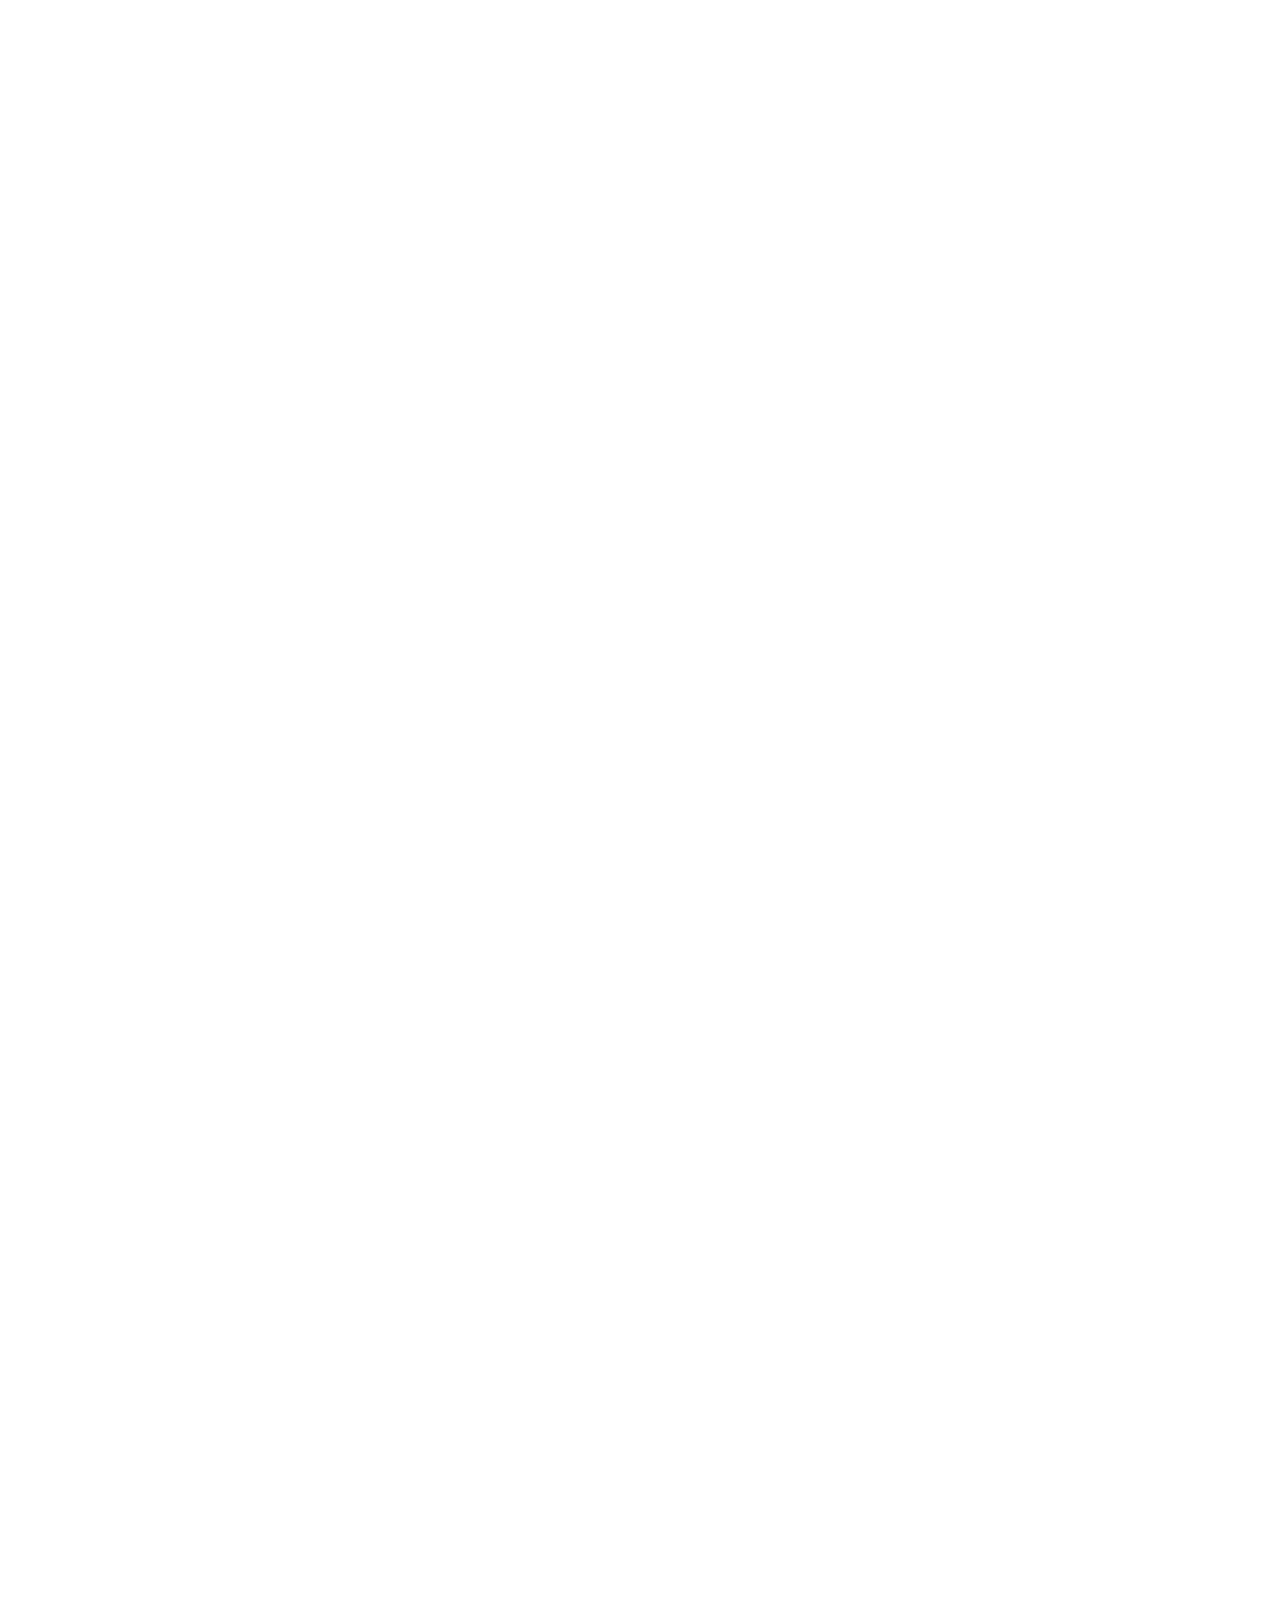
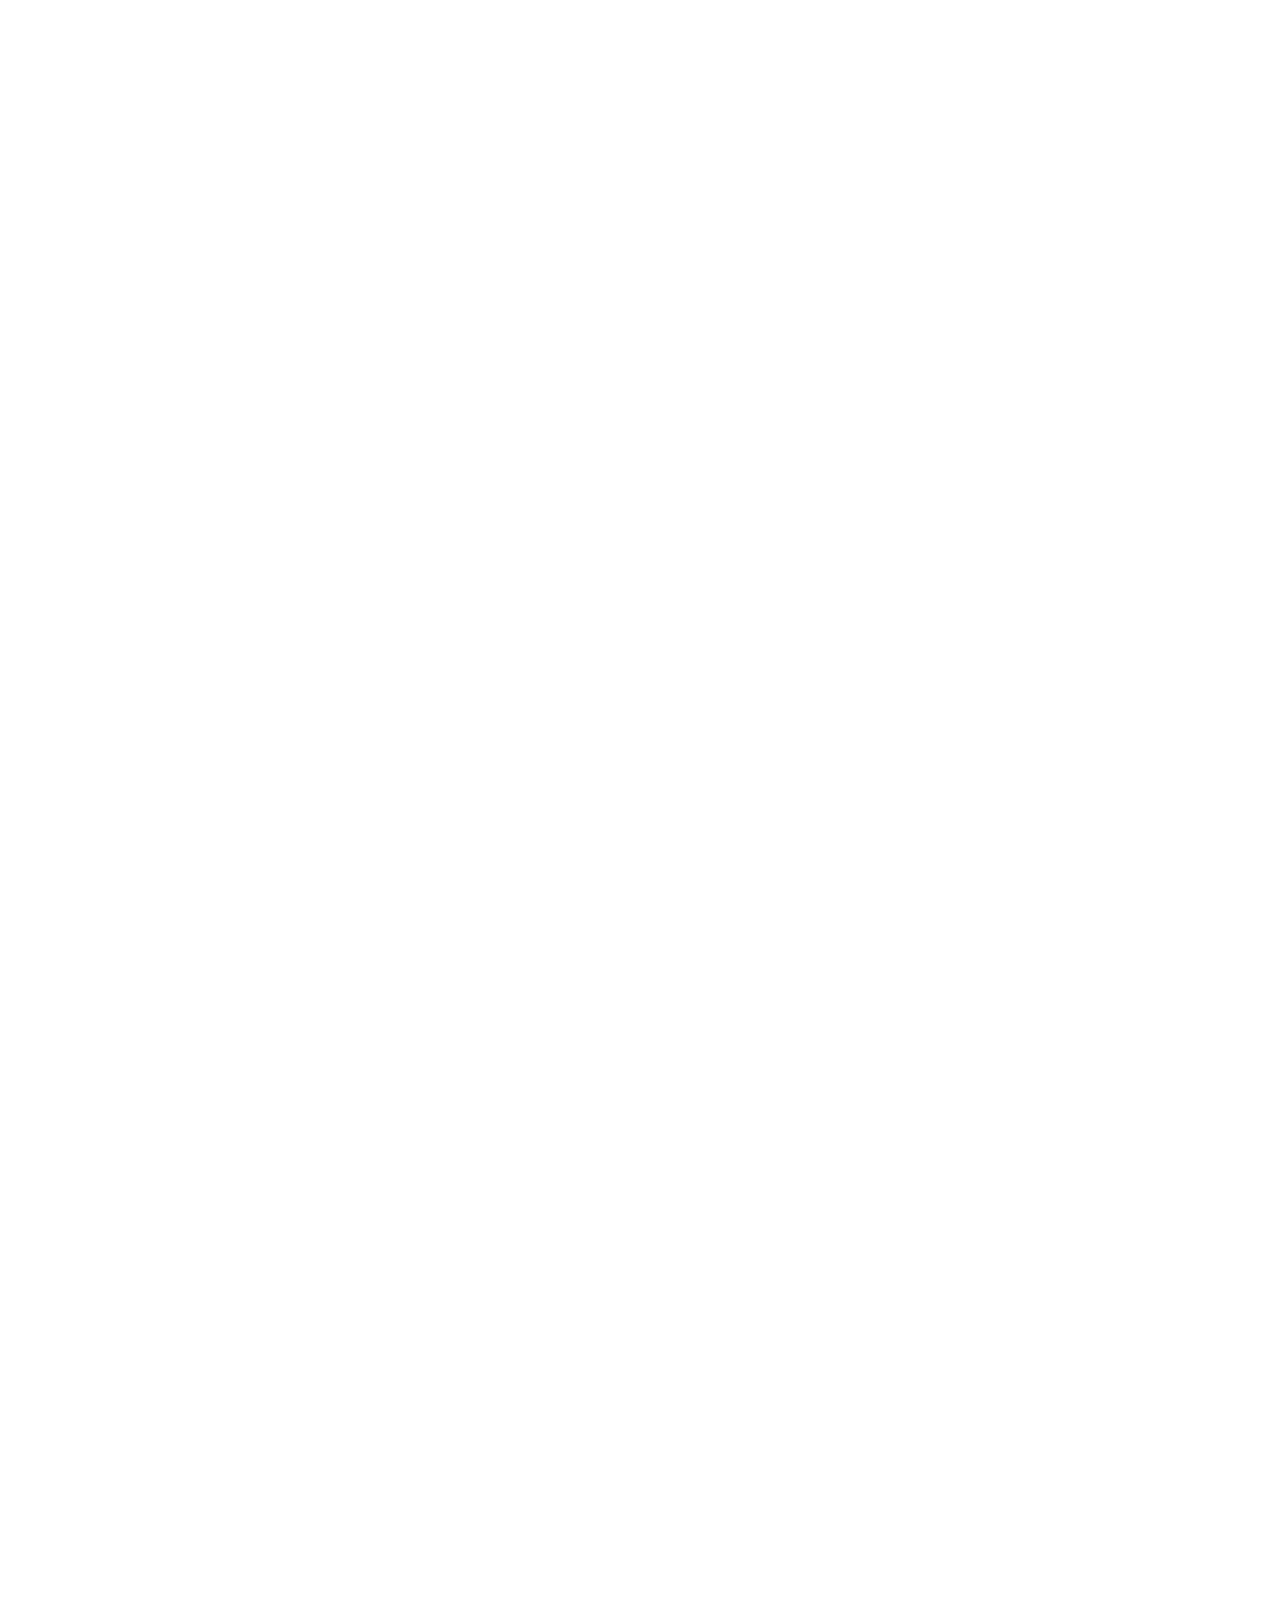
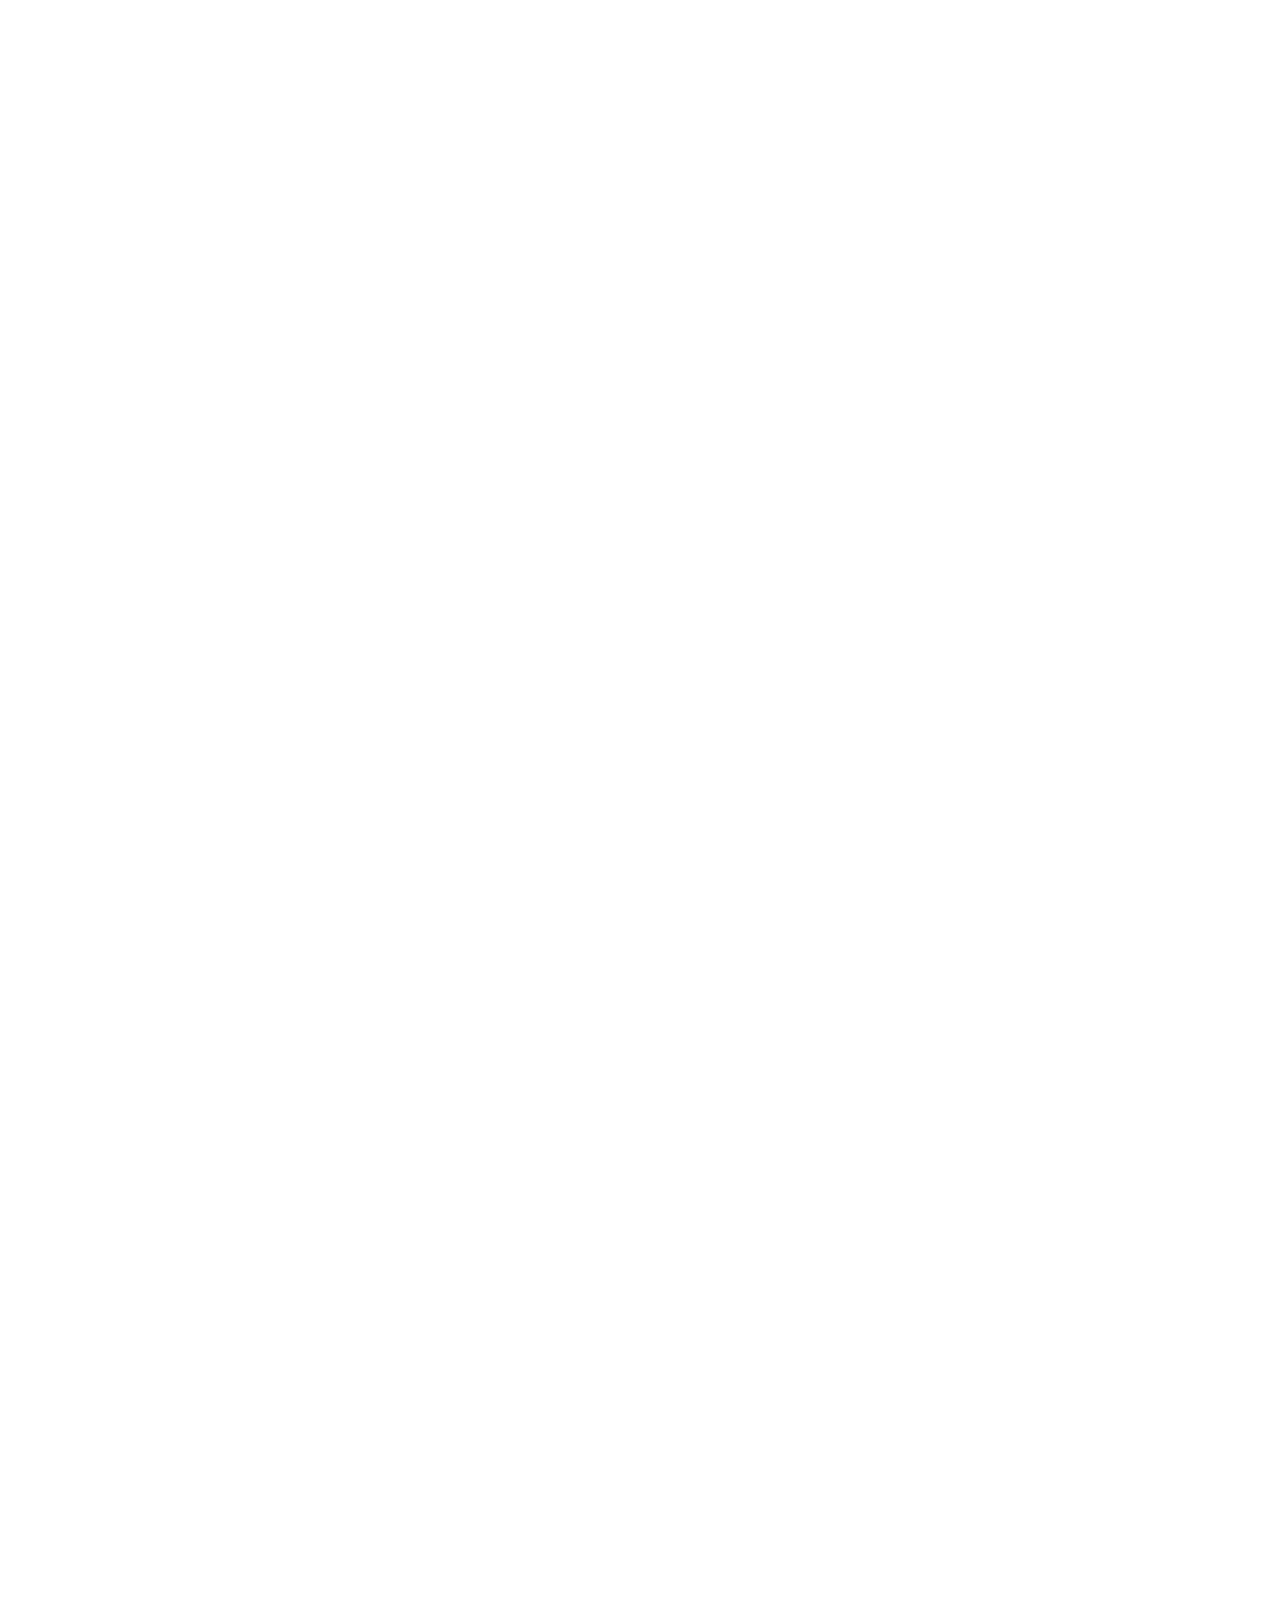
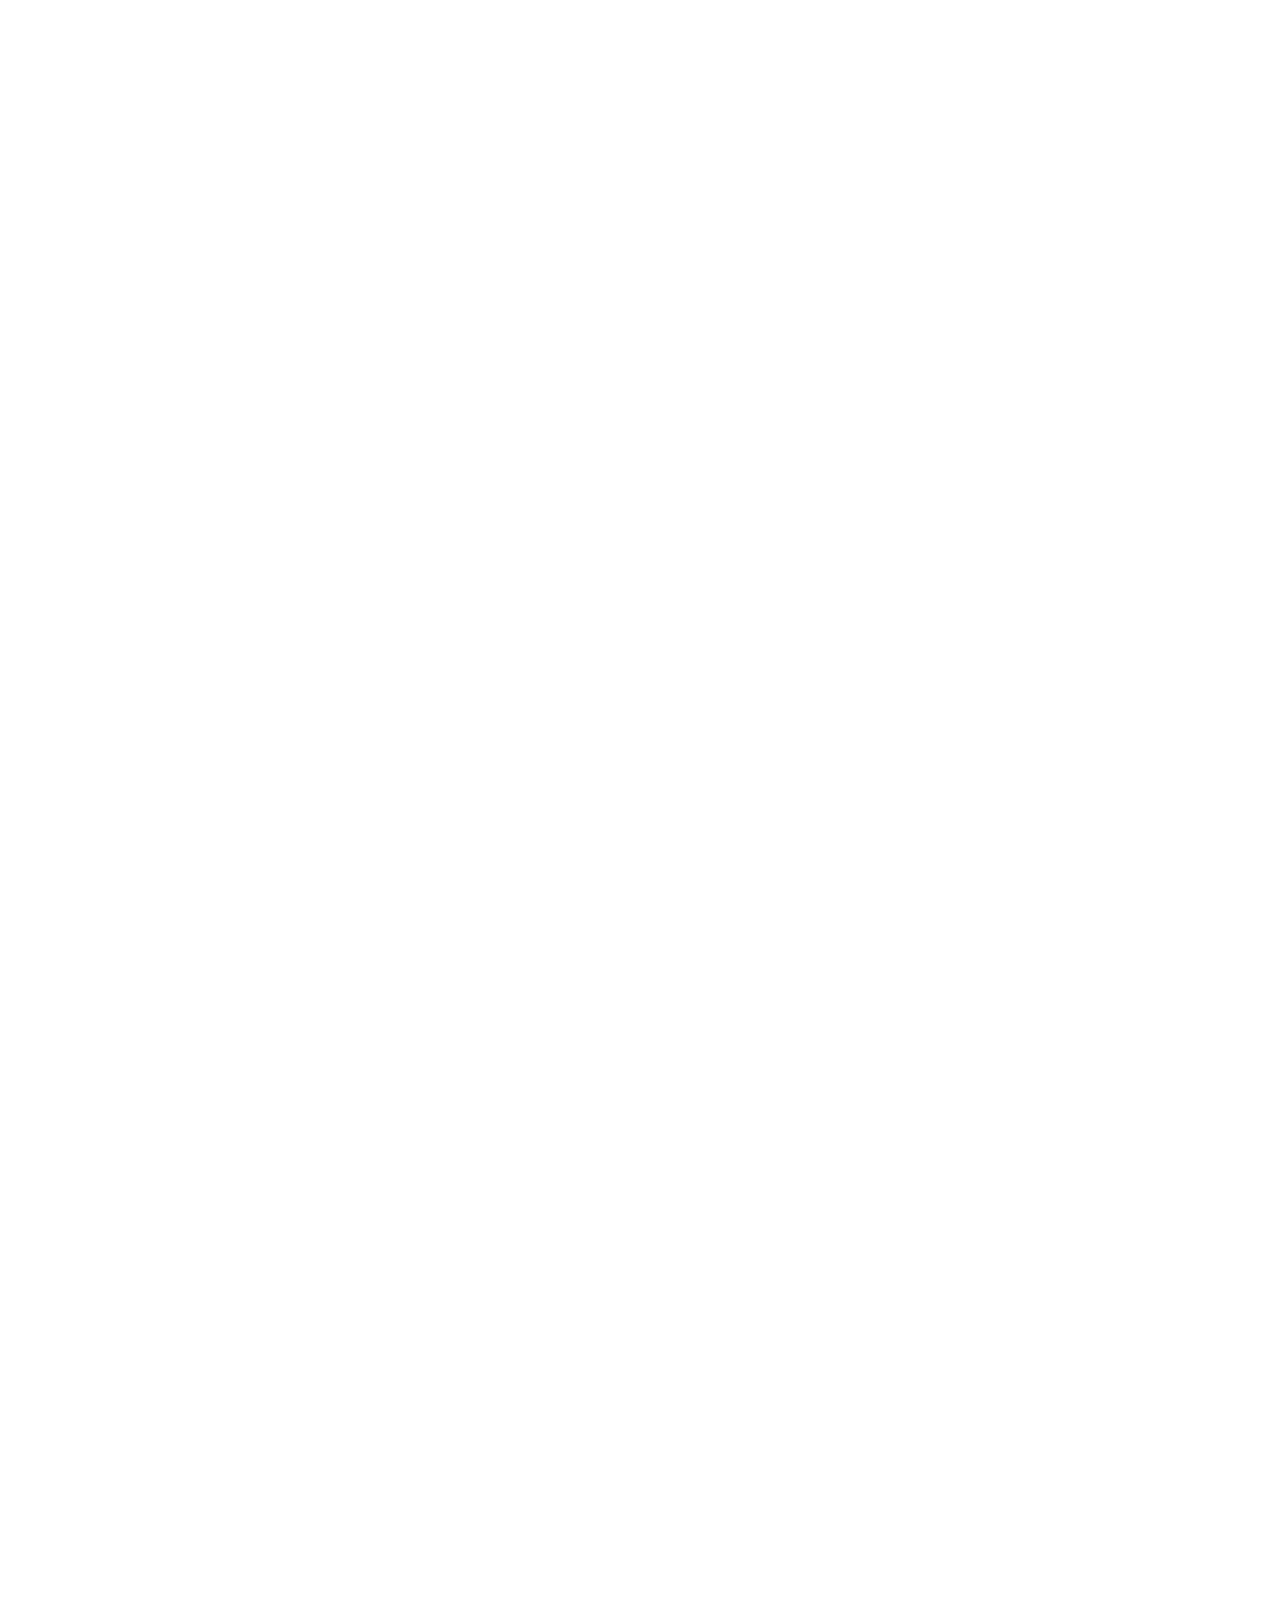
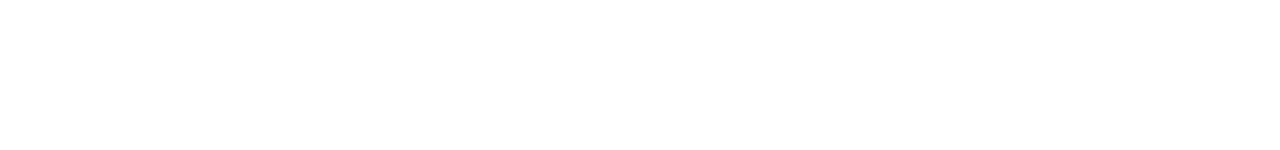
==== commit 75e36c6d: "0.3" ====
--- a/index.html
+++ b/index.html
@@ -282,11 +282,58 @@
 		.addPage()
 			.addComponent('caption',{
 				type: 'base',
+				title: '目录',
+				css : {
+					width: '75%',
+					height: '8%',
+					top: 25,
+					left: 0,
+					background: 'url(./img/caption.png) 0 0 / contain no-repeat',
+				}
+			})
+			.addComponent('footer',{
+				type: 'base',
+				css : {
+					width: '100%',
+					height: 33,
+					bottom: -50,
+					left: 0,
+					background: 'url(./img/footer.png) 0 0 / contain no-repeat',
+					opacity: 0,
+				},
+				animateIn: {
+					bottom: 0,
+					opacity: 1,
+				},
+				animateOut: {
+					bottom: -50,
+					opacity: 0,
+				}
+			})
+			.addComponent('direc',{
+				type: 'base',
+				center: true,
+				direc: '1.简介',
+				css:{
+					top: 200,
+				},
+				animateIn: {
+					bottom: 0,
+					opacity: 1,
+				},
+				animateOut: {
+					bottom: -50,
+					opacity: 0,
+				}
+			})
+		.addPage()
+			.addComponent('caption',{
+				type: 'base',
 				title: '简介',
 				css : {
-					width: 310,
-					height: 50,
-					top: 50,
+					width: '75%',
+					height: '8%',
+					top: 25,
 					left: 0,
 					background: 'url(./img/caption.png) 0 0 / contain no-repeat',
 				}
@@ -296,11 +343,11 @@
 				center: true,
 				text: '这个网页既是我学习制作的项目，也可以当做我自己评估自己技能值得地方。所以数据尽量客观，不过还是仅供参考，我不想骗大家，更不想骗自己。<br>&nbsp&nbsp&nbsp&nbsp&nbsp&nbsp&nbsp我所展示的，就是我。',
 				css : {
-					width: 300,
+					width: '60%',
 					borderRadius: 20,
 					backgroundColor: '#99c0ff',
 					padding: '10px 0 10px 10px',
-					top: 200,
+					top: 150,
 					font: '18px "等线"',
 					color: '#fff',
 					lineHeight: '25px',
@@ -318,8 +365,8 @@
 				type: 'base',
 				center: true,
 				css : {
-					width: '100%',
-					height: '40%',
+					width: '60%',
+					height: '25%',
 					bottom: -200,
 					background: 'url(./img/man.gif) 0 0 / 100% 100% no-repeat',
 					opacity: 0,
@@ -339,18 +386,18 @@
 				type: 'base',
 				title: '学习总时长',
 				css : {
-					width: 310,
-					height: 50,
-					top: 50,
-					left: 0,
-					background: 'url(./img/caption.png) 0 0 / contain no-repeat',
-				}
-			})
-			.addComponent('footer',{
-				type: 'base',
-				css : {
-					width: '100%',
-					height: 50,
+					width: '75%',
+					height: '8%',
+					top: 25,
+					left: 0,
+					background: 'url(./img/caption.png) 0 0 / contain no-repeat',
+				}
+			})
+			.addComponent('footer',{
+				type: 'base',
+				css : {
+					width: '100%',
+					height: 33,
 					bottom: -50,
 					left: 0,
 					background: 'url(./img/footer.png) 0 0 / contain no-repeat',
@@ -384,65 +431,56 @@
 		.addPage()
 			.addComponent('caption',{
 				type: 'base',
-				title: 'CSS&3相关技能',
-				css : {
-					width: 310,
-					height: 50,
-					top: 50,
-					left: 0,
-					background: 'url(./img/caption.png) 0 0 / contain no-repeat',
-				}
-			})
-			.addComponent('footer',{
-				type: 'base',
-				css : {
-					width: '100%',
-					height: 50,
-					bottom: -50,
-					left: 0,
-					background: 'url(./img/footer.png) 0 0 / contain no-repeat',
-					opacity: 0,
-				},
-				animateIn: {
-					bottom: 0,
-					opacity: 1,
-				},
-				animateOut: {
-					bottom: -50,
-					opacity: 0,
-				}
-			})
-		.addPage()
-			.addComponent('caption',{
-				type: 'base',
-				title: 'Javascript相关技能',
-				css : {
-					width: 310,
-					height: 50,
-					top: 50,
-					left: 0,
-					background: 'url(./img/caption.png) 0 0 / contain no-repeat',
-				}
-			})
-			.addComponent('footer',{
-				type: 'base',
-				css : {
-					width: '100%',
-					height: 50,
-					bottom: -50,
-					left: 0,
-					background: 'url(./img/footer.png) 0 0 / contain no-repeat',
-					opacity: 0,
-				},
-				animateIn: {
-					bottom: 0,
-					opacity: 1,
-				},
-				animateOut: {
-					bottom: -50,
-					opacity: 0,
-				}
-			})
+				title: '基础知识掌握情况',
+				css : {
+					width: '75%',
+					height: '8%',
+					top: 25,
+					left: 0,
+					background: 'url(./img/caption.png) 0 0 / contain no-repeat',
+				}
+			})
+			.addComponent('footer',{
+				type: 'base',
+				css : {
+					width: '100%',
+					height: 33,
+					bottom: -50,
+					left: 0,
+					background: 'url(./img/footer.png) 0 0 / contain no-repeat',
+					opacity: 0,
+				},
+				animateIn: {
+					bottom: 0,
+					opacity: 1,
+				},
+				animateOut: {
+					bottom: -50,
+					opacity: 0,
+				}
+			})
+			.addComponent('radar',{
+				type: 'radar',
+				center: true,
+				date:{
+					name:['html','css','javascript','Dom','jquery','PS'],
+					percent:[.9,.9,.8,.8,.7,.6],
+					color:['#ff7676'],
+				},
+				css : {
+					width: '300px',
+					height: '300px',
+					top: 200,
+					opacity: 0,
+				},
+				animateIn: {
+					opacity: 1,
+				},
+				animateOut: {
+					opacity: 0,
+				},
+			})
+		
 		.addPage()
 			.addComponent('caption',{
 				type: 'base',
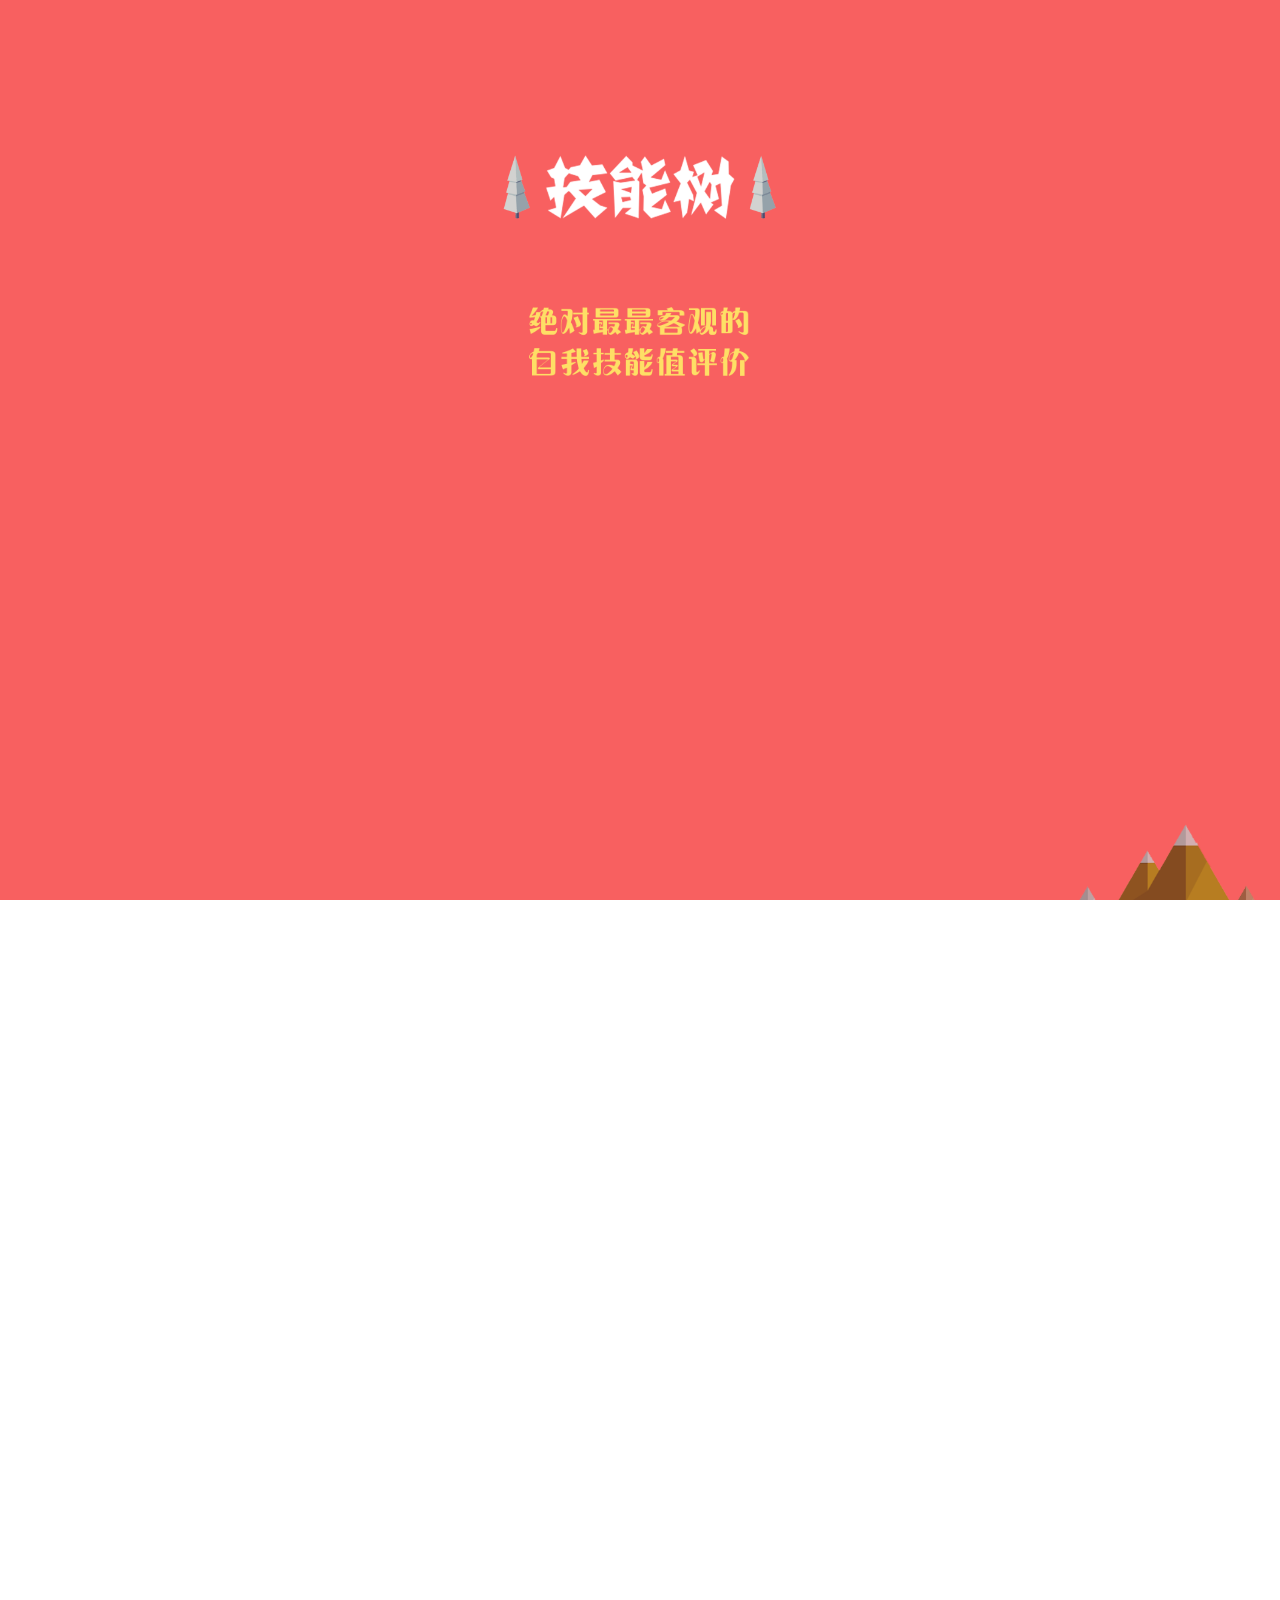
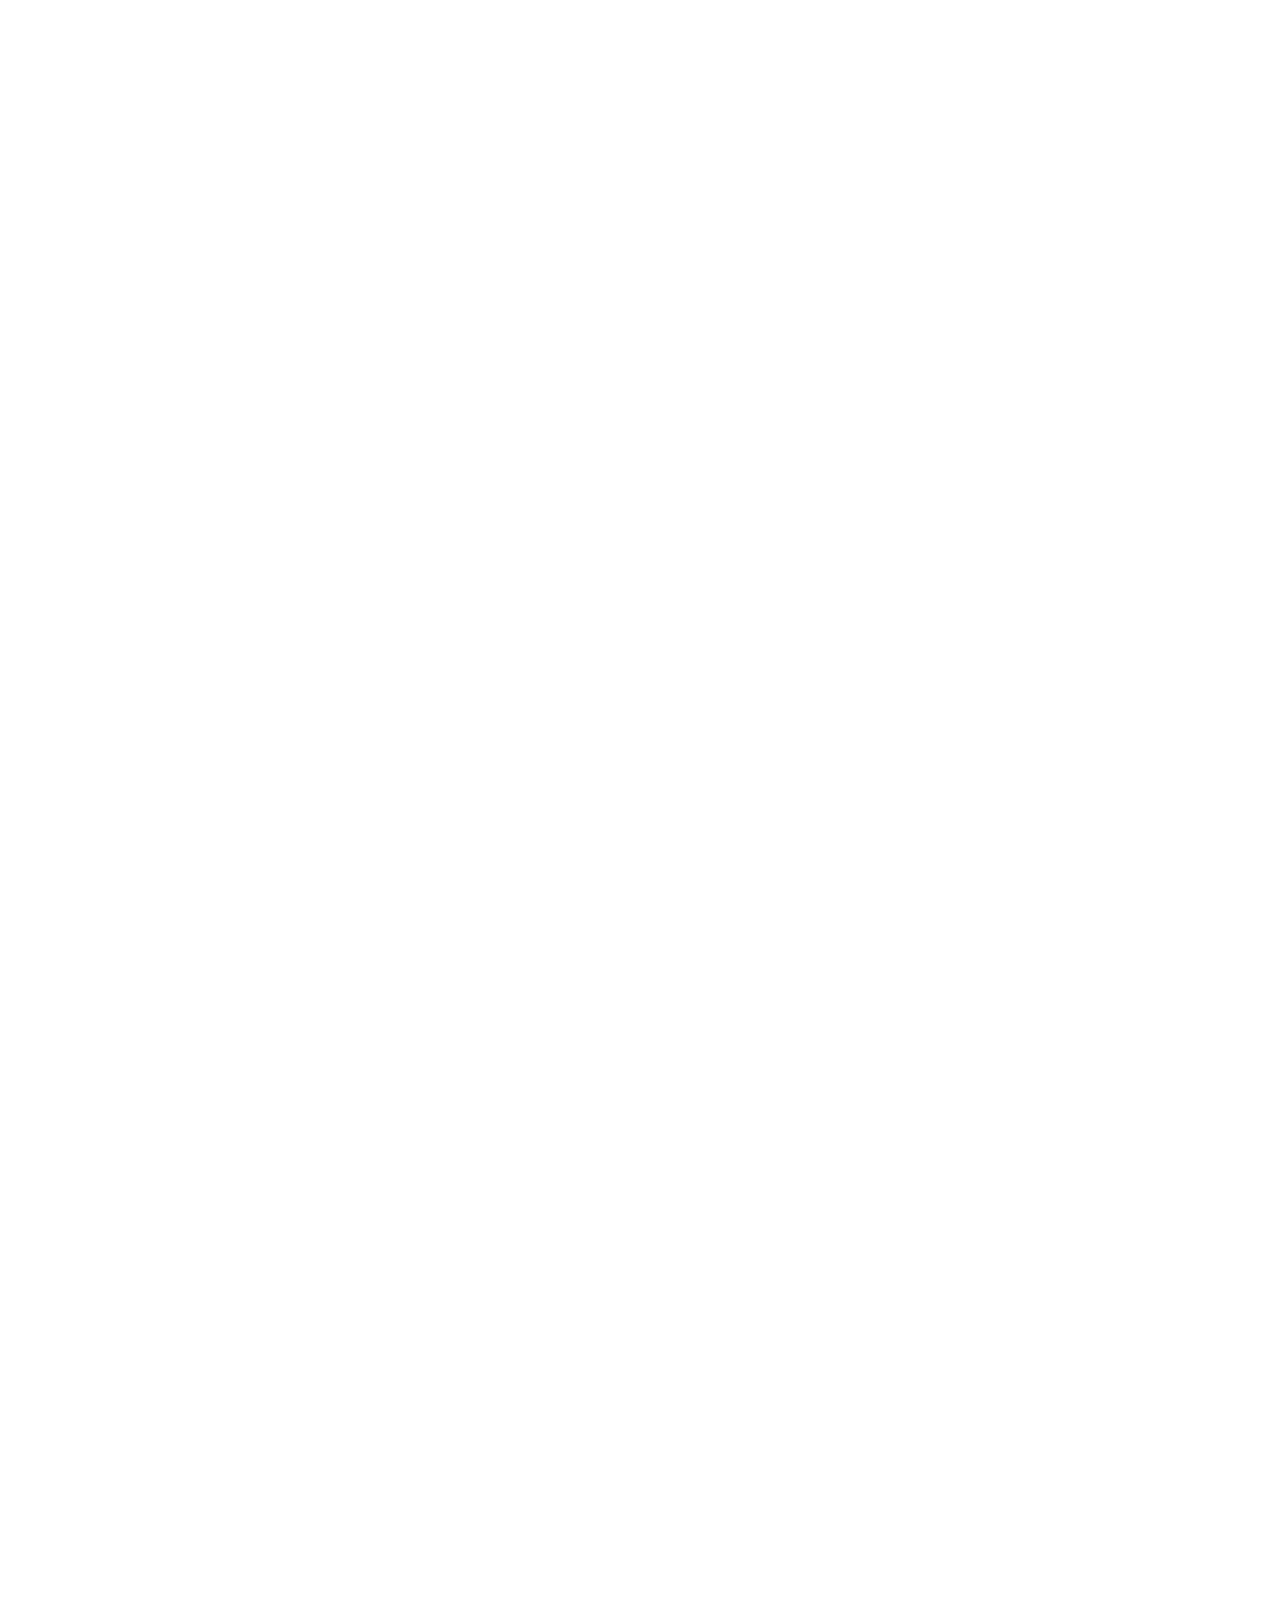
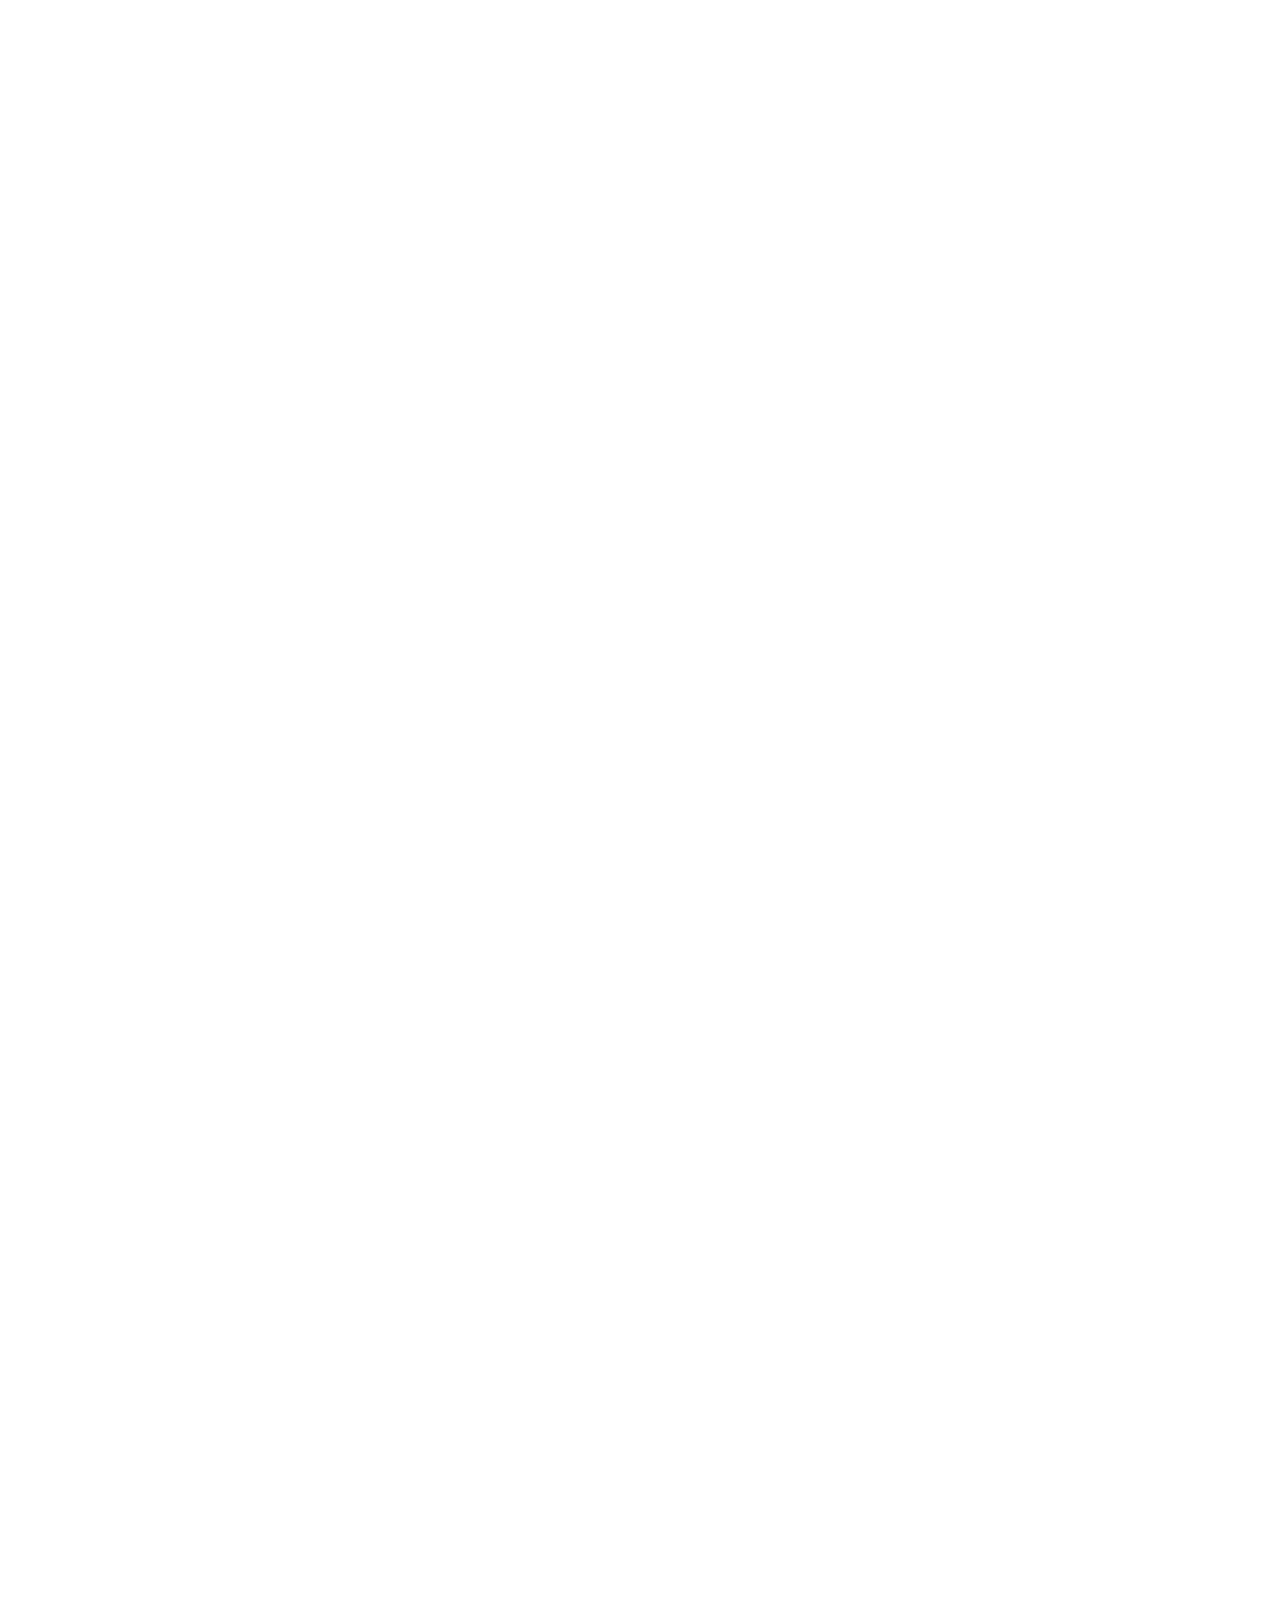
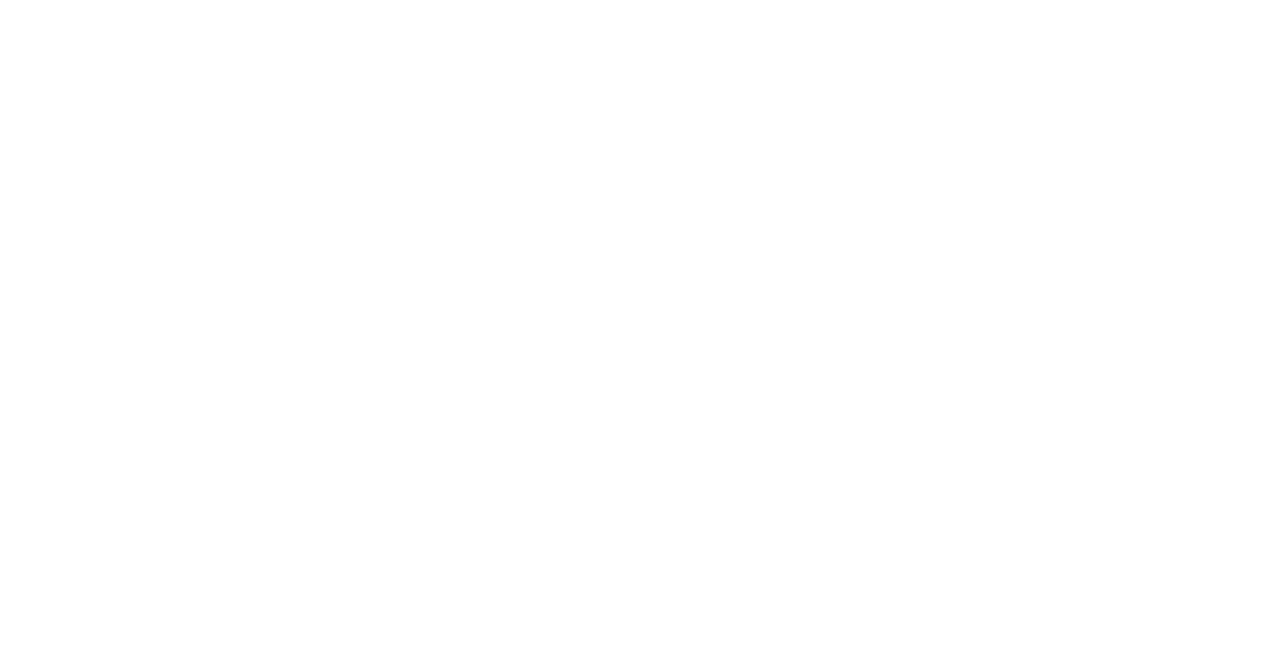
==== commit ae0a3408: "0.6.1" ====
--- a/index.html
+++ b/index.html
@@ -288,21 +288,21 @@
 					height: '8%',
 					top: 25,
 					left: 0,
-					background: 'url(./img/caption.png) 0 0 / contain no-repeat',
+					background: 'url(./img/caption_2.png) 0 0 / contain no-repeat',
 				}
 			})
 			.addComponent('footer',{
 				type: 'base',
-				css : {
-					width: '100%',
-					height: 33,
-					bottom: -50,
-					left: 0,
-					background: 'url(./img/footer.png) 0 0 / contain no-repeat',
-					opacity: 0,
-				},
-				animateIn: {
-					bottom: 0,
+				center: true,
+				css : {
+					width: 38,
+					height: 18,
+					bottom: -50,
+					background: 'url(./img/down.png) 0 0 / contain no-repeat',
+					opacity: 0,
+				},
+				animateIn: {
+					bottom: 20,
 					opacity: 1,
 				},
 				animateOut: {
@@ -343,11 +343,11 @@
 				center: true,
 				text: '这个网页既是我学习制作的项目，也可以当做我自己评估自己技能值得地方。所以数据尽量客观，不过还是仅供参考，我不想骗大家，更不想骗自己。<br>&nbsp&nbsp&nbsp&nbsp&nbsp&nbsp&nbsp我所展示的，就是我。',
 				css : {
-					width: '60%',
+					width: '75%',
 					borderRadius: 20,
 					backgroundColor: '#99c0ff',
 					padding: '10px 0 10px 10px',
-					top: 150,
+					top: 175,
 					font: '18px "等线"',
 					color: '#fff',
 					lineHeight: '25px',
@@ -365,8 +365,8 @@
 				type: 'base',
 				center: true,
 				css : {
-					width: '60%',
-					height: '25%',
+					width: '100%',
+					height: '40%',
 					bottom: -200,
 					background: 'url(./img/man.gif) 0 0 / 100% 100% no-repeat',
 					opacity: 0,
@@ -480,7 +480,6 @@
 					opacity: 0,
 				},
 			})
-		
 		.addPage()
 			.addComponent('caption',{
 				type: 'base',
@@ -512,27 +511,30 @@
 					opacity: 0,
 				}
 			})
-		.addPage()
-			.addComponent('caption',{
-				type: 'base',
-				title: 'jQuery相关技能',
-				css : {
-					width: 310,
-					height: 50,
-					top: 50,
-					left: 0,
-					background: 'url(./img/caption.png) 0 0 / contain no-repeat',
-				}
-			})
-			.addComponent('footer',{
-				type: 'base',
-				css : {
-					width: '100%',
-					height: 50,
-					bottom: -50,
-					left: 0,
-					background: 'url(./img/footer.png) 0 0 / contain no-repeat',
-					opacity: 0,
+			.addComponent('point',{
+				/*
+					散点图参数设置
+					@type  'point'
+					@date  name,percent,color
+					@css  width,height,top,left  组件框的大小与位置
+					@position  left,top  子圆的最终位置
+				*/
+				type: 'point',
+				date: {
+					name: ['Javascript','html','DOM'],
+					percent: [.5,.3,.4],
+					color: ['red','yellow','green'],
+				},
+				css : {
+					width: 100,
+					height: 100,
+					top: 200,
+					left: 100,
+					opacity: 0,
+				},
+				position:{
+					left:[100,100],
+					top:[80,-80]
 				},
 				animateIn: {
 					bottom: 0,
@@ -543,99 +545,130 @@
 					opacity: 0,
 				}
 			})
-		.addPage()
-			.addComponent('caption',{
-				type: 'base',
-				title: 'PS相关技能',
-				css : {
-					width: 310,
-					height: 50,
-					top: 50,
-					left: 0,
-					background: 'url(./img/caption.png) 0 0 / contain no-repeat',
-				}
-			})
-			.addComponent('footer',{
-				type: 'base',
-				css : {
-					width: '100%',
-					height: 50,
-					bottom: -50,
-					left: 0,
-					background: 'url(./img/footer.png) 0 0 / contain no-repeat',
-					opacity: 0,
-				},
-				animateIn: {
-					bottom: 0,
-					opacity: 1,
-				},
-				animateOut: {
-					bottom: -50,
-					opacity: 0,
-				}
-			})
-		.addPage()
-			.addComponent('caption',{
-				type: 'base',
-				title: '后端相关技能',
-				css : {
-					width: 310,
-					height: 50,
-					top: 50,
-					left: 0,
-					background: 'url(./img/caption.png) 0 0 / contain no-repeat',
-				}
-			})
-			.addComponent('footer',{
-				type: 'base',
-				css : {
-					width: '100%',
-					height: 50,
-					bottom: -50,
-					left: 0,
-					background: 'url(./img/footer.png) 0 0 / contain no-repeat',
-					opacity: 0,
-				},
-				animateIn: {
-					bottom: 0,
-					opacity: 1,
-				},
-				animateOut: {
-					bottom: -50,
-					opacity: 0,
-				}
-			})
-		.addPage()
-			.addComponent('caption',{
-				type: 'base',
-				title: '数据库相关技能',
-				css : {
-					width: 310,
-					height: 50,
-					top: 50,
-					left: 0,
-					background: 'url(./img/caption.png) 0 0 / contain no-repeat',
-				}
-			})
-			.addComponent('footer',{
-				type: 'base',
-				css : {
-					width: '100%',
-					height: 50,
-					bottom: -50,
-					left: 0,
-					background: 'url(./img/footer.png) 0 0 / contain no-repeat',
-					opacity: 0,
-				},
-				animateIn: {
-					bottom: 0,
-					opacity: 1,
-				},
-				animateOut: {
-					bottom: -50,
-					opacity: 0,
-				}
-			})		
+		// .addPage()
+		// 	.addComponent('caption',{
+		// 		type: 'base',
+		// 		title: 'jQuery相关技能',
+		// 		css : {
+		// 			width: 310,
+		// 			height: 50,
+		// 			top: 50,
+		// 			left: 0,
+		// 			background: 'url(./img/caption.png) 0 0 / contain no-repeat',
+		// 		}
+		// 	})
+		// 	.addComponent('footer',{
+		// 		type: 'base',
+		// 		css : {
+		// 			width: '100%',
+		// 			height: 50,
+		// 			bottom: -50,
+		// 			left: 0,
+		// 			background: 'url(./img/footer.png) 0 0 / contain no-repeat',
+		// 			opacity: 0,
+		// 		},
+		// 		animateIn: {
+		// 			bottom: 0,
+		// 			opacity: 1,
+		// 		},
+		// 		animateOut: {
+		// 			bottom: -50,
+		// 			opacity: 0,
+		// 		}
+		// 	})
+		// .addPage()
+		// 	.addComponent('caption',{
+		// 		type: 'base',
+		// 		title: 'PS相关技能',
+		// 		css : {
+		// 			width: 310,
+		// 			height: 50,
+		// 			top: 50,
+		// 			left: 0,
+		// 			background: 'url(./img/caption.png) 0 0 / contain no-repeat',
+		// 		}
+		// 	})
+		// 	.addComponent('footer',{
+		// 		type: 'base',
+		// 		css : {
+		// 			width: '100%',
+		// 			height: 50,
+		// 			bottom: -50,
+		// 			left: 0,
+		// 			background: 'url(./img/footer.png) 0 0 / contain no-repeat',
+		// 			opacity: 0,
+		// 		},
+		// 		animateIn: {
+		// 			bottom: 0,
+		// 			opacity: 1,
+		// 		},
+		// 		animateOut: {
+		// 			bottom: -50,
+		// 			opacity: 0,
+		// 		}
+		// 	})
+		// .addPage()
+		// 	.addComponent('caption',{
+		// 		type: 'base',
+		// 		title: '后端相关技能',
+		// 		css : {
+		// 			width: 310,
+		// 			height: 50,
+		// 			top: 50,
+		// 			left: 0,
+		// 			background: 'url(./img/caption.png) 0 0 / contain no-repeat',
+		// 		}
+		// 	})
+		// 	.addComponent('footer',{
+		// 		type: 'base',
+		// 		css : {
+		// 			width: '100%',
+		// 			height: 50,
+		// 			bottom: -50,
+		// 			left: 0,
+		// 			background: 'url(./img/footer.png) 0 0 / contain no-repeat',
+		// 			opacity: 0,
+		// 		},
+		// 		animateIn: {
+		// 			bottom: 0,
+		// 			opacity: 1,
+		// 		},
+		// 		animateOut: {
+		// 			bottom: -50,
+		// 			opacity: 0,
+		// 		}
+		// 	})
+		// .addPage()
+		// 	.addComponent('caption',{
+		// 		type: 'base',
+		// 		title: '数据库相关技能',
+		// 		css : {
+		// 			width: 310,
+		// 			height: 50,
+		// 			top: 50,
+		// 			left: 0,
+		// 			background: 'url(./img/caption.png) 0 0 / contain no-repeat',
+		// 		}
+		// 	})
+		// 	.addComponent('footer',{
+		// 		type: 'base',
+		// 		css : {
+		// 			width: '100%',
+		// 			height: 50,
+		// 			bottom: -50,
+		// 			left: 0,
+		// 			background: 'url(./img/footer.png) 0 0 / contain no-repeat',
+		// 			opacity: 0,
+		// 		},
+		// 		animateIn: {
+		// 			bottom: 0,
+		// 			opacity: 1,
+		// 		},
+		// 		animateOut: {
+		// 			bottom: -50,
+		// 			opacity: 0,
+		// 		}
+		// 	})		
 		.loader();
 	</script>
 </body>
--- a/css/H5.css
+++ b/css/H5.css
@@ -6,7 +6,7 @@
 .section{
 	position: relative;
 	width: 100%;
-	/*background: #eee;	*/
+	background: url(../img/page_bg.png);	
 }
 .section:first-child{
 	background: #f86060;
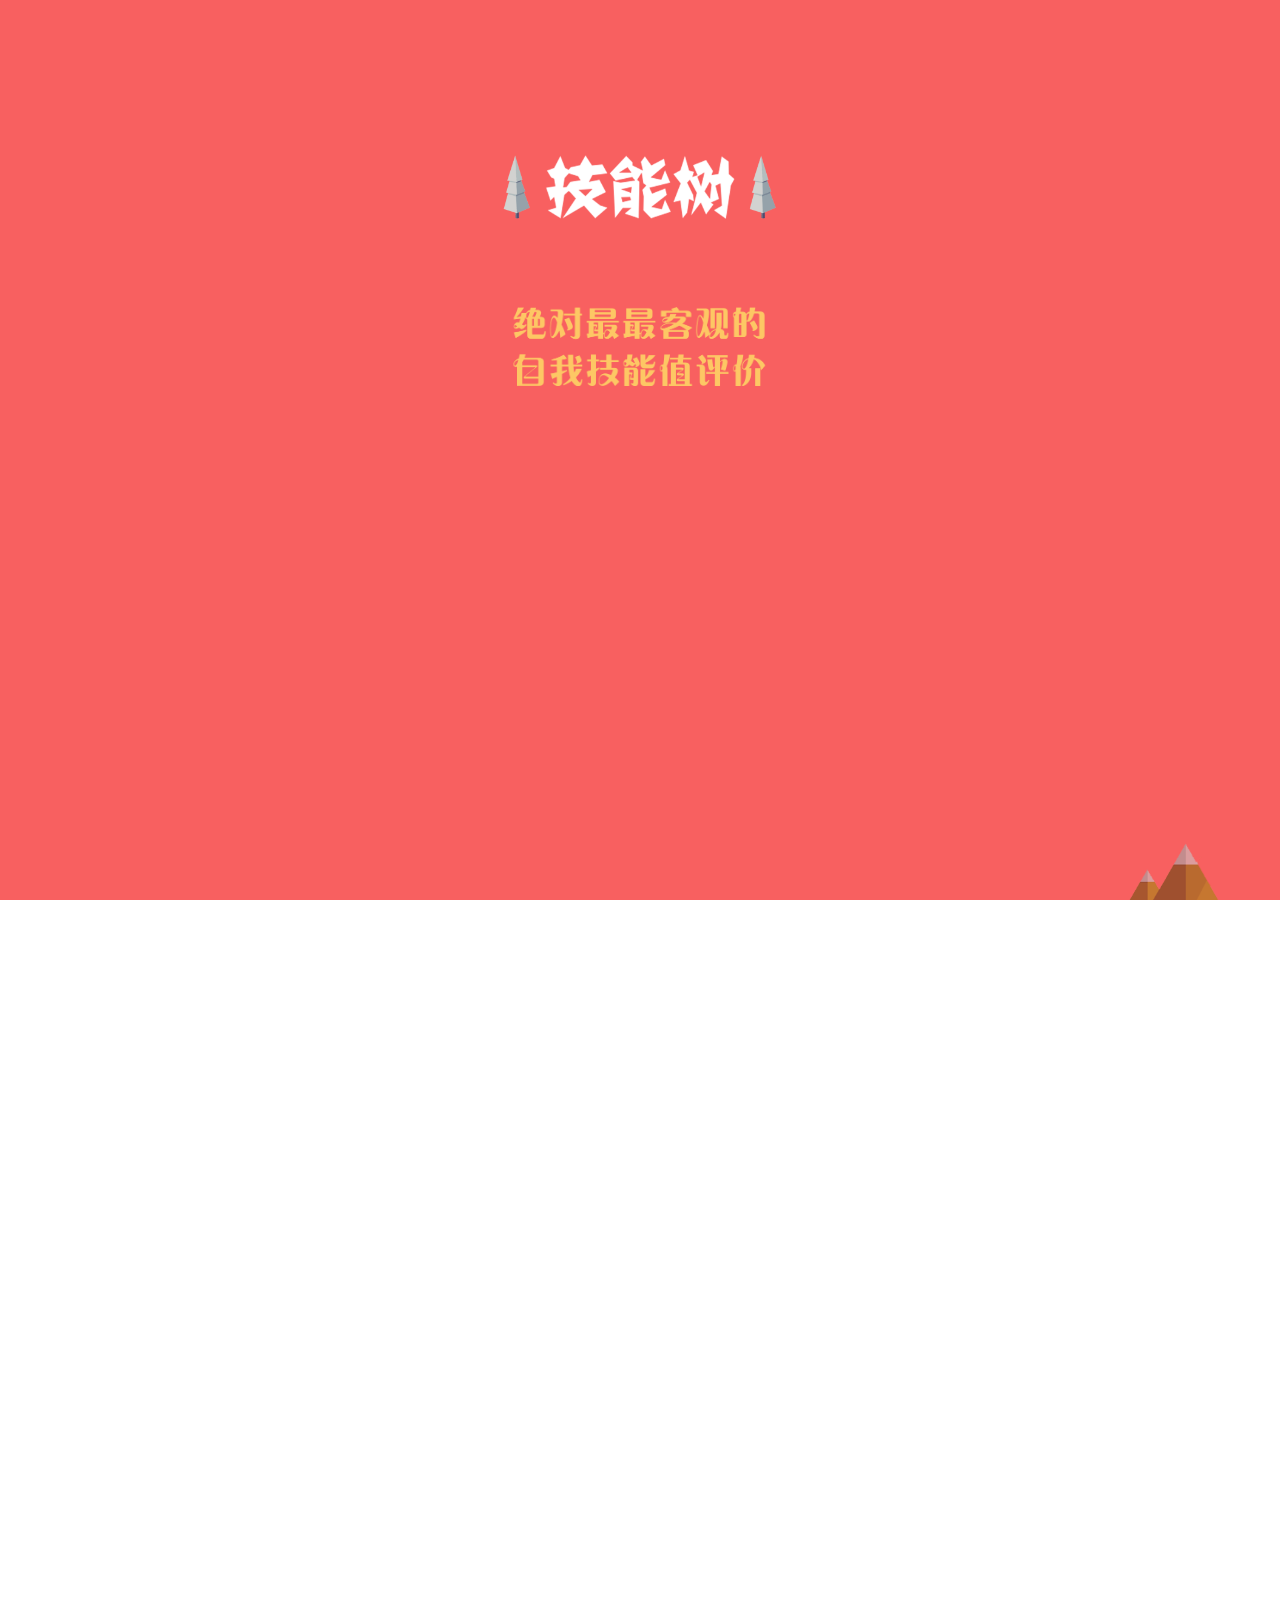
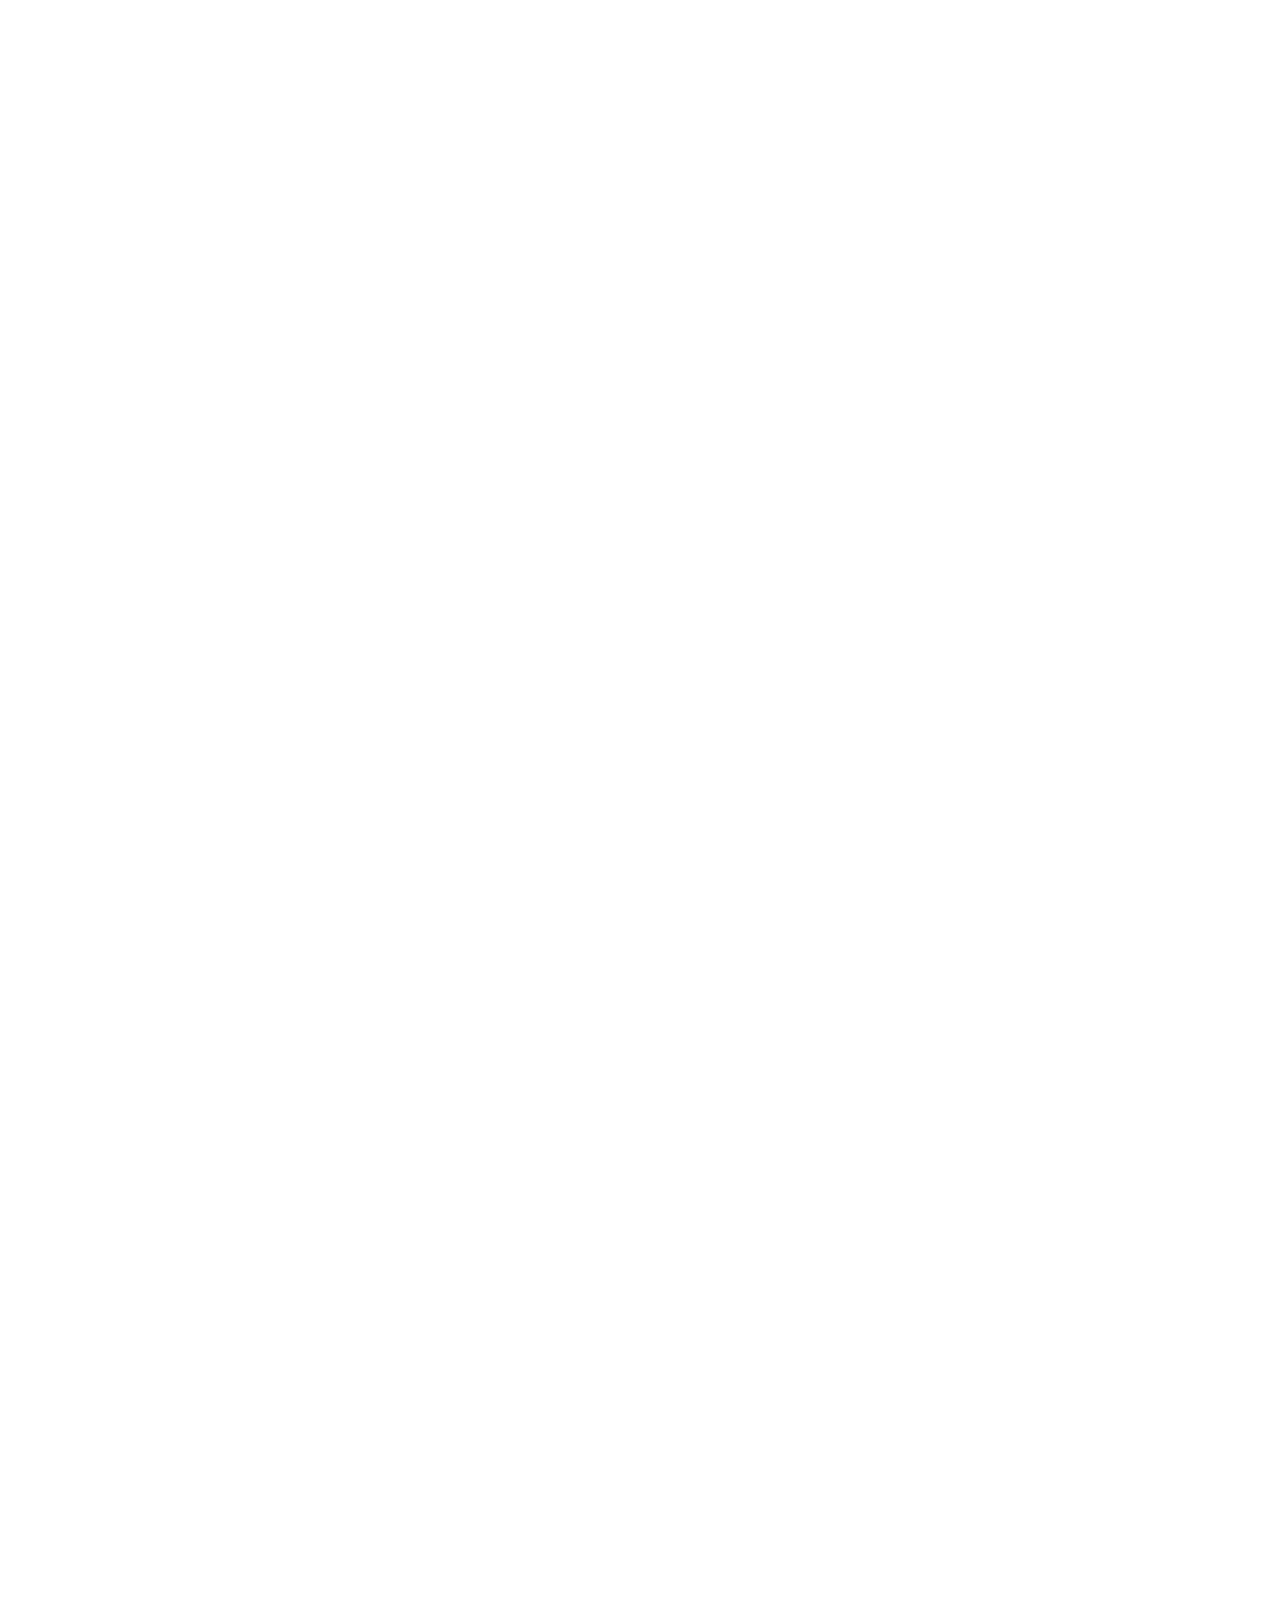
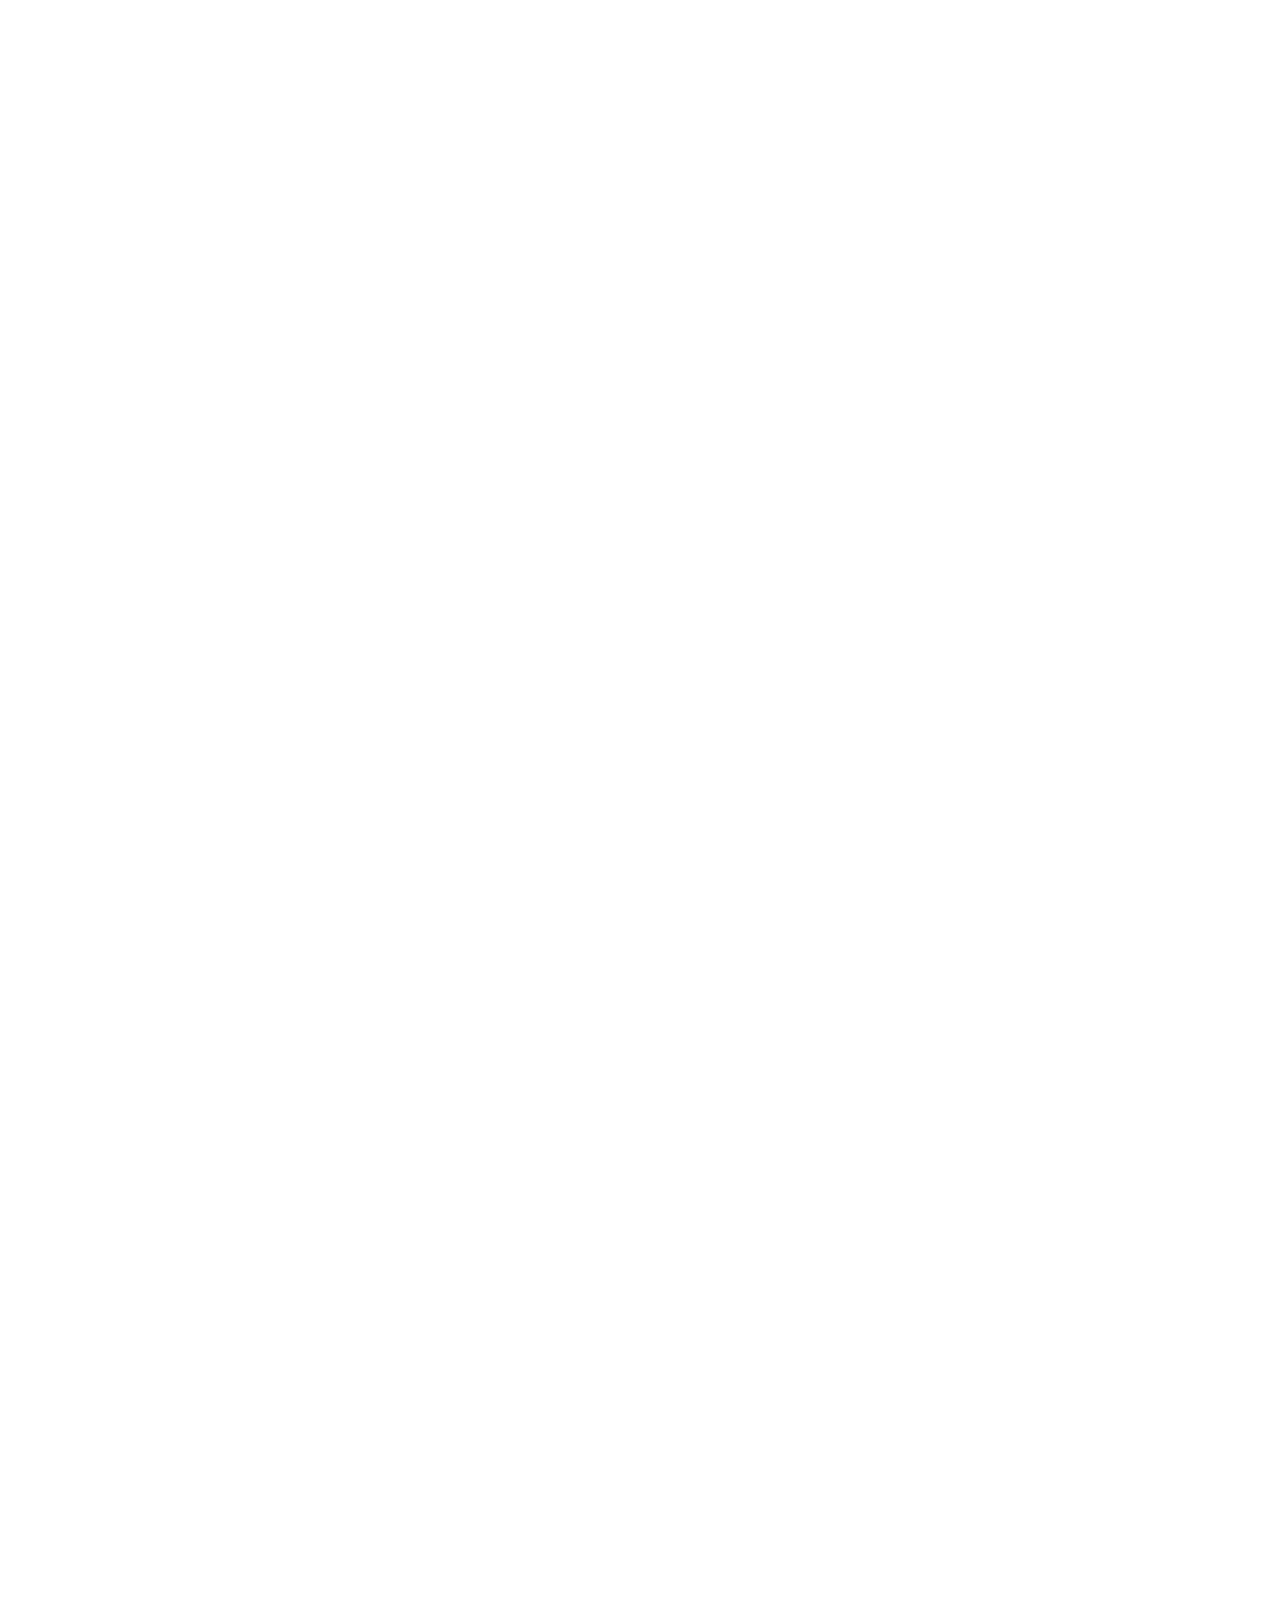
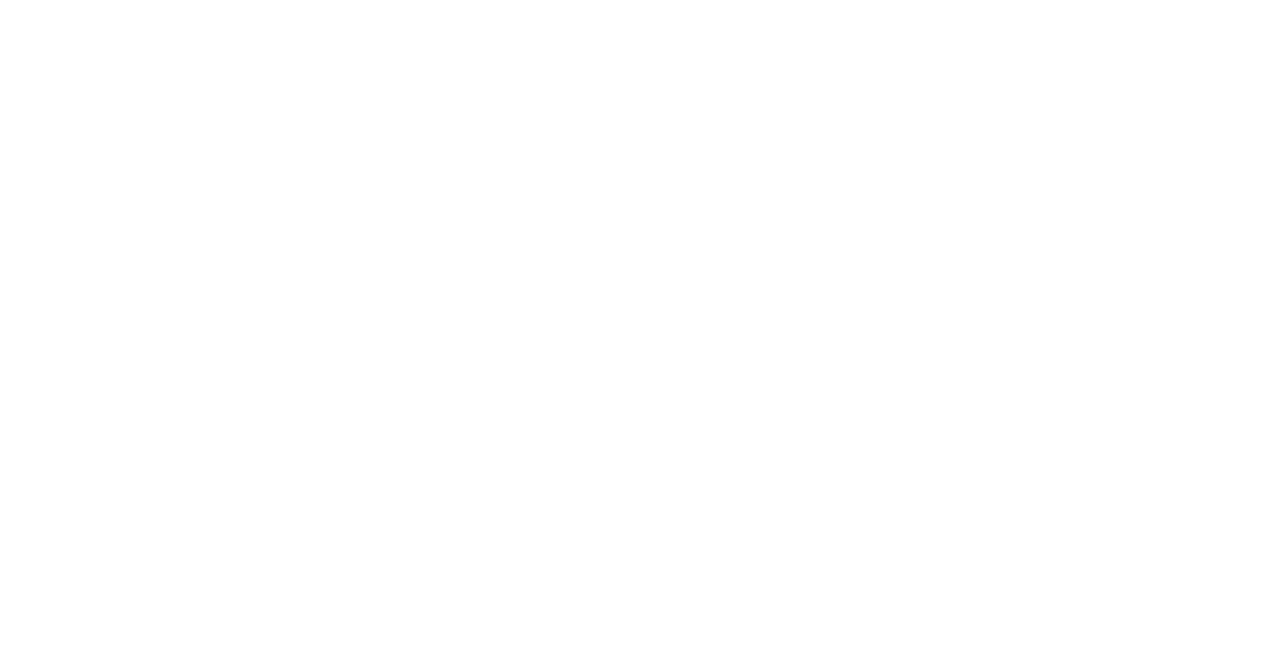
==== commit 0661b9a9: "0.6.2" ====
--- a/index.html
+++ b/index.html
@@ -284,7 +284,7 @@
 				type: 'base',
 				title: '目录',
 				css : {
-					width: '75%',
+					width: '62%',
 					height: '8%',
 					top: 25,
 					left: 0,
@@ -329,13 +329,32 @@
 		.addPage()
 			.addComponent('caption',{
 				type: 'base',
-				title: '简介',
-				css : {
-					width: '75%',
+				title: '目录',
+				css : {
+					width: '62%',
 					height: '8%',
 					top: 25,
 					left: 0,
-					background: 'url(./img/caption.png) 0 0 / contain no-repeat',
+					background: 'url(./img/caption_2.png) 0 0 / contain no-repeat',
+				}
+			})
+			.addComponent('footer',{
+				type: 'base',
+				center: true,
+				css : {
+					width: 38,
+					height: 18,
+					bottom: -50,
+					background: 'url(./img/down.png) 0 0 / contain no-repeat',
+					opacity: 0,
+				},
+				animateIn: {
+					bottom: 20,
+					opacity: 1,
+				},
+				animateOut: {
+					bottom: -50,
+					opacity: 0,
 				}
 			})
 			.addComponent('text',{
@@ -361,50 +380,50 @@
 					opacity: 0,
 				},
 			})
-			.addComponent('pic',{
-				type: 'base',
-				center: true,
-				css : {
-					width: '100%',
-					height: '40%',
-					bottom: -200,
-					background: 'url(./img/man.gif) 0 0 / 100% 100% no-repeat',
-					opacity: 0,
-				},
-				animateIn: {
-					bottom: 0,
-					opacity: 1,
-				},
-				animateOut: {
-					bottom: -200,
-					opacity: 0,
-				},
-				delay: 500,
-			})
+			// .addComponent('pic',{
+			// 	type: 'base',
+			// 	center: true,
+			// 	css : {
+			// 		width: '100%',
+			// 		height: '40%',
+			// 		bottom: -200,
+			// 		background: 'url(./img/man.gif) 0 0 / 100% 100% no-repeat',
+			// 		opacity: 0,
+			// 	},
+			// 	animateIn: {
+			// 		bottom: 0,
+			// 		opacity: 1,
+			// 	},
+			// 	animateOut: {
+			// 		bottom: -200,
+			// 		opacity: 0,
+			// 	},
+			// 	delay: 500,
+			// })
 		.addPage()
 			.addComponent('caption',{
 				type: 'base',
-				title: '学习总时长',
-				css : {
-					width: '75%',
+				title: '目录',
+				css : {
+					width: '62%',
 					height: '8%',
 					top: 25,
 					left: 0,
-					background: 'url(./img/caption.png) 0 0 / contain no-repeat',
+					background: 'url(./img/caption_2.png) 0 0 / contain no-repeat',
 				}
 			})
 			.addComponent('footer',{
 				type: 'base',
-				css : {
-					width: '100%',
-					height: 33,
-					bottom: -50,
-					left: 0,
-					background: 'url(./img/footer.png) 0 0 / contain no-repeat',
-					opacity: 0,
-				},
-				animateIn: {
-					bottom: 0,
+				center: true,
+				css : {
+					width: 38,
+					height: 18,
+					bottom: -50,
+					background: 'url(./img/down.png) 0 0 / contain no-repeat',
+					opacity: 0,
+				},
+				animateIn: {
+					bottom: 20,
 					opacity: 1,
 				},
 				animateOut: {
@@ -431,27 +450,27 @@
 		.addPage()
 			.addComponent('caption',{
 				type: 'base',
-				title: '基础知识掌握情况',
-				css : {
-					width: '75%',
+				title: '目录',
+				css : {
+					width: '62%',
 					height: '8%',
 					top: 25,
 					left: 0,
-					background: 'url(./img/caption.png) 0 0 / contain no-repeat',
+					background: 'url(./img/caption_2.png) 0 0 / contain no-repeat',
 				}
 			})
 			.addComponent('footer',{
 				type: 'base',
-				css : {
-					width: '100%',
-					height: 33,
-					bottom: -50,
-					left: 0,
-					background: 'url(./img/footer.png) 0 0 / contain no-repeat',
-					opacity: 0,
-				},
-				animateIn: {
-					bottom: 0,
+				center: true,
+				css : {
+					width: 38,
+					height: 18,
+					bottom: -50,
+					background: 'url(./img/down.png) 0 0 / contain no-repeat',
+					opacity: 0,
+				},
+				animateIn: {
+					bottom: 20,
 					opacity: 1,
 				},
 				animateOut: {
@@ -483,27 +502,27 @@
 		.addPage()
 			.addComponent('caption',{
 				type: 'base',
-				title: 'HTML Dom相关技能',
-				css : {
-					width: 310,
-					height: 50,
-					top: 50,
+				title: '目录',
+				css : {
+					width: '62%',
+					height: '8%',
+					top: 25,
 					left: 0,
-					background: 'url(./img/caption.png) 0 0 / contain no-repeat',
+					background: 'url(./img/caption_2.png) 0 0 / contain no-repeat',
 				}
 			})
 			.addComponent('footer',{
 				type: 'base',
-				css : {
-					width: '100%',
-					height: 50,
-					bottom: -50,
-					left: 0,
-					background: 'url(./img/footer.png) 0 0 / contain no-repeat',
-					opacity: 0,
-				},
-				animateIn: {
-					bottom: 0,
+				center: true,
+				css : {
+					width: 38,
+					height: 18,
+					bottom: -50,
+					background: 'url(./img/down.png) 0 0 / contain no-repeat',
+					opacity: 0,
+				},
+				animateIn: {
+					bottom: 20,
 					opacity: 1,
 				},
 				animateOut: {
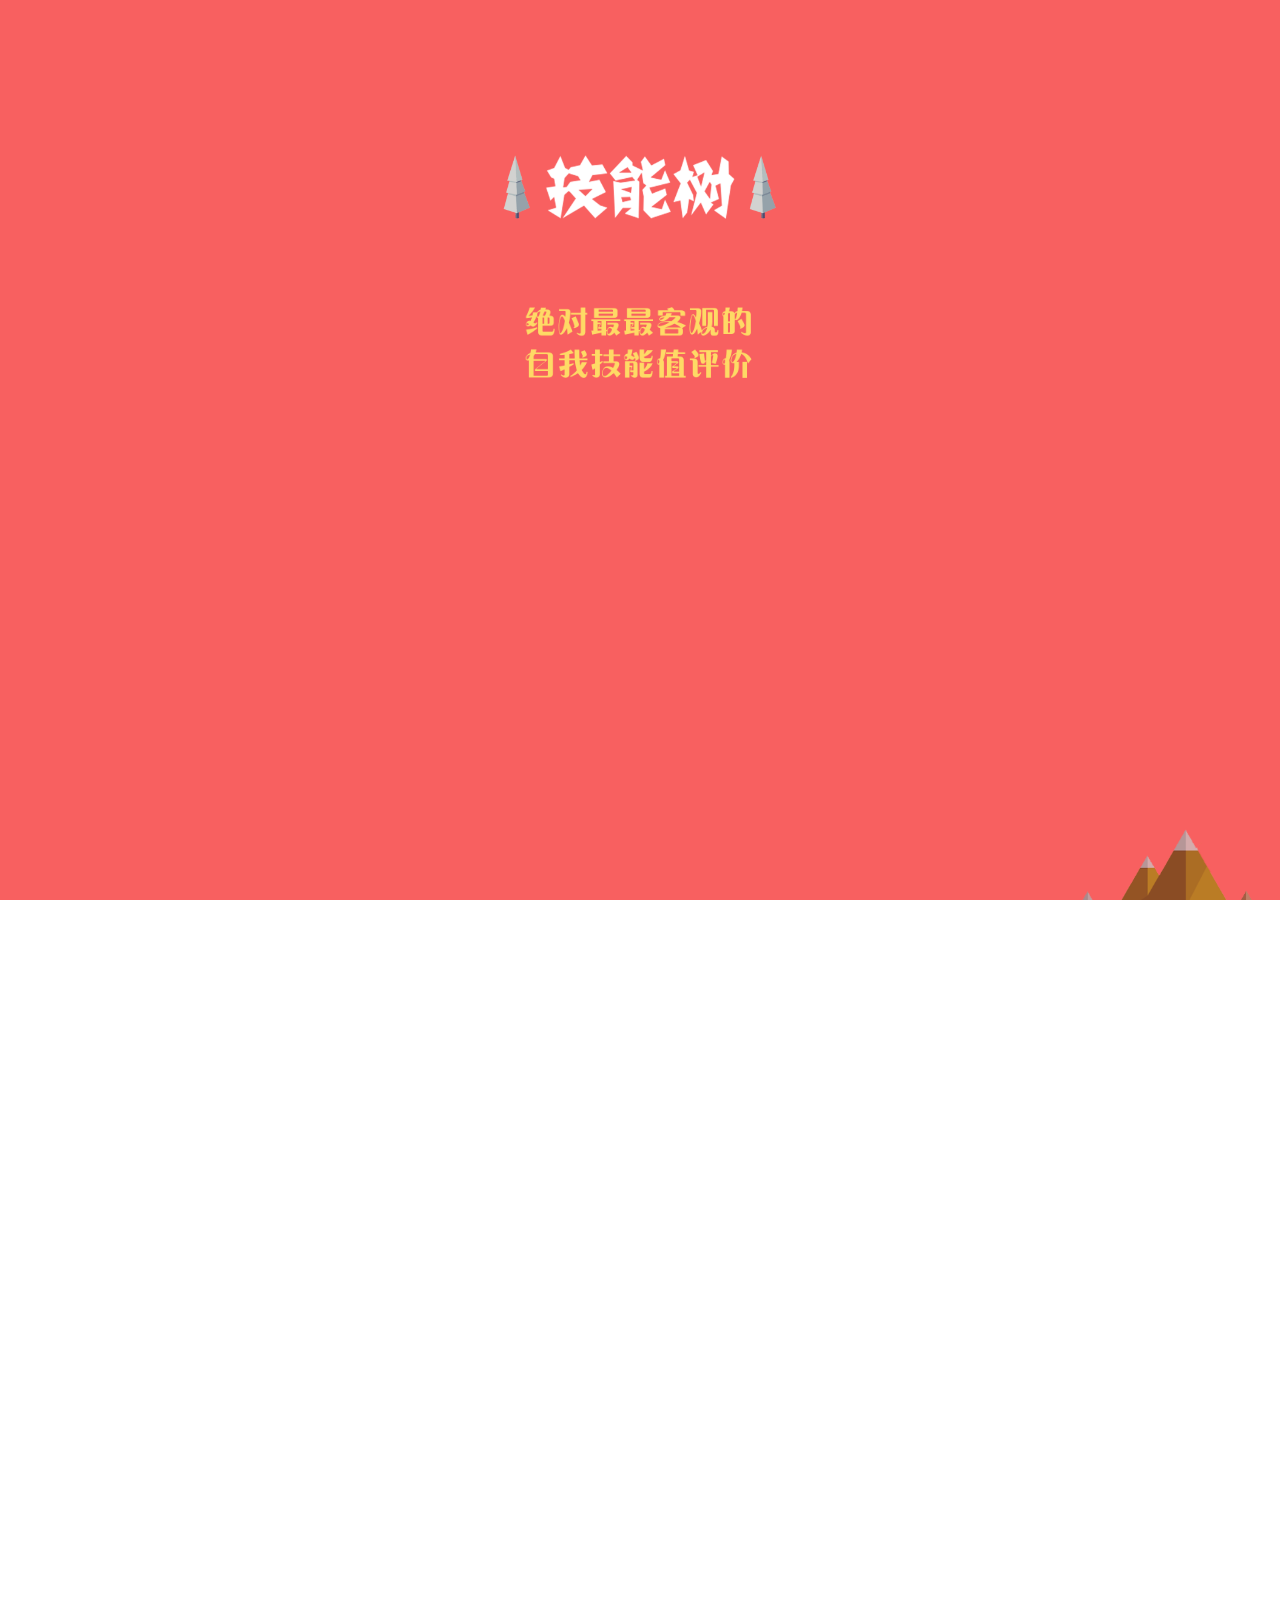
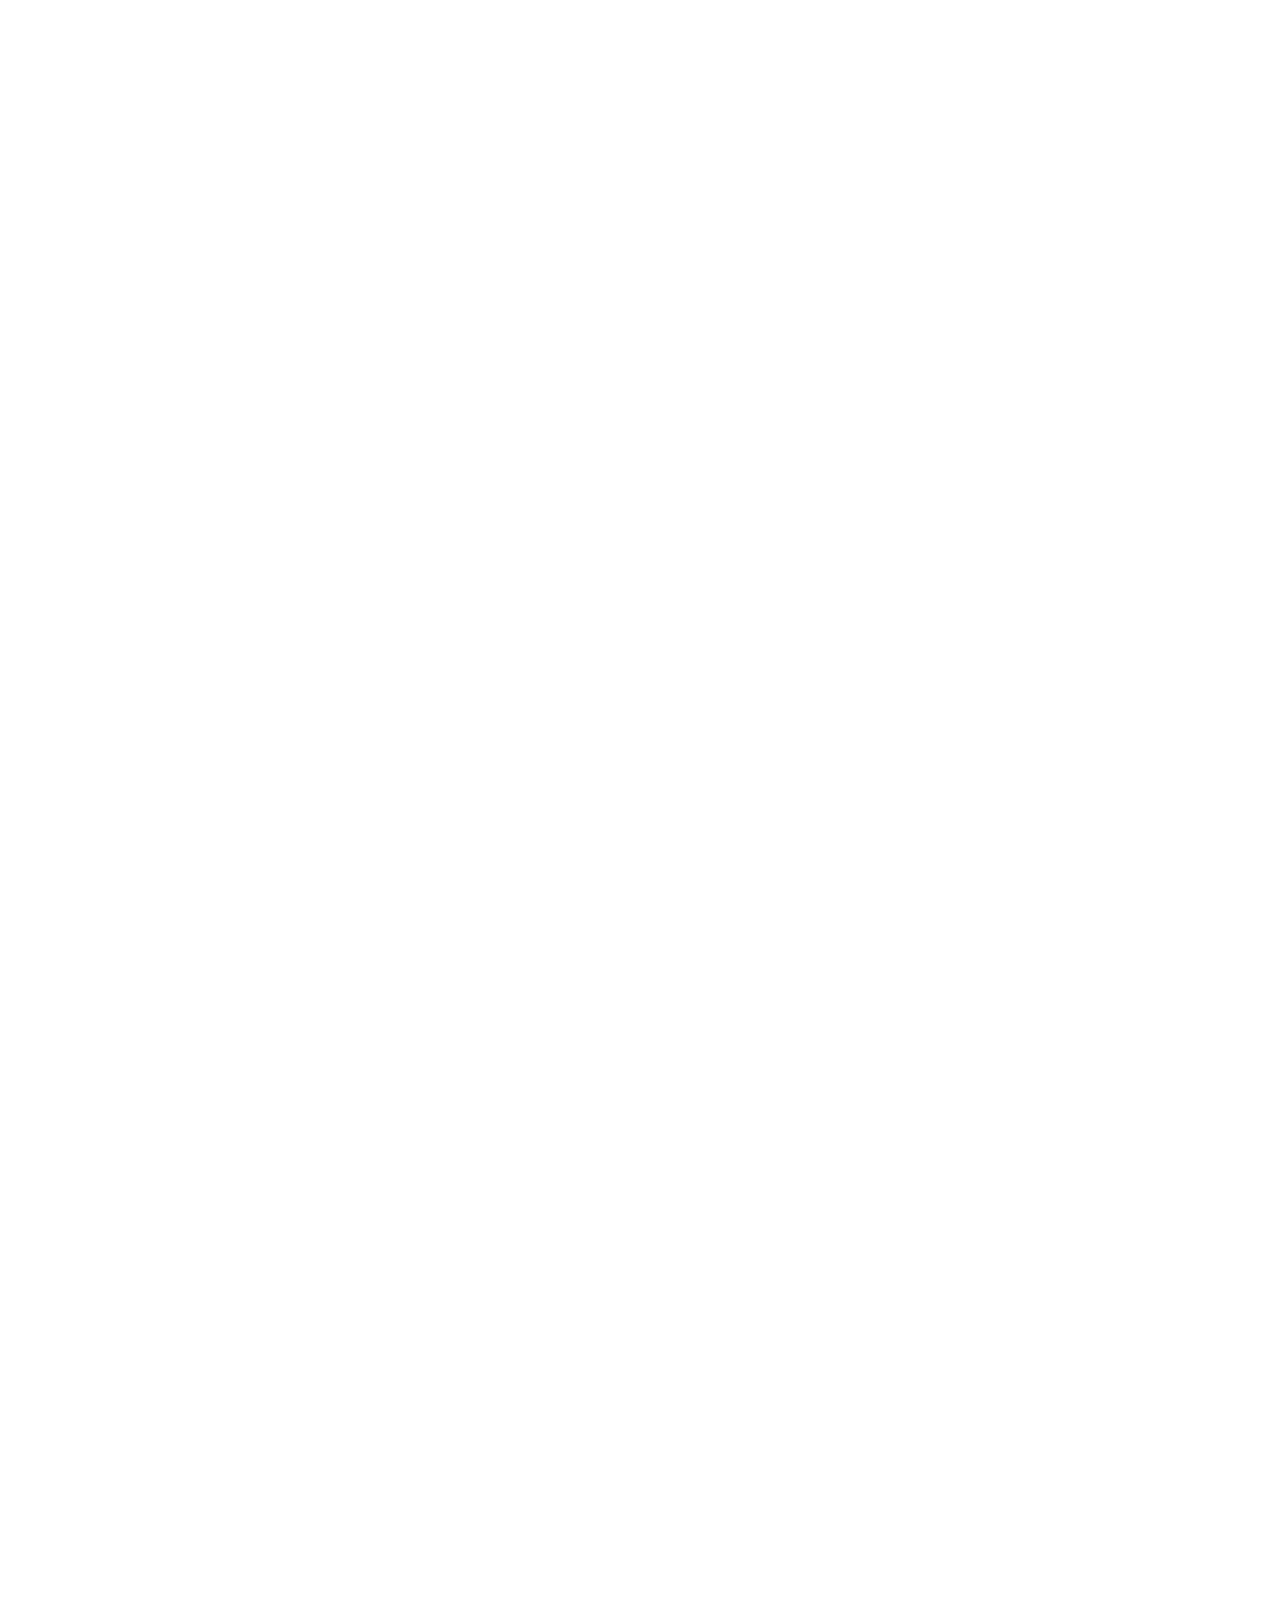
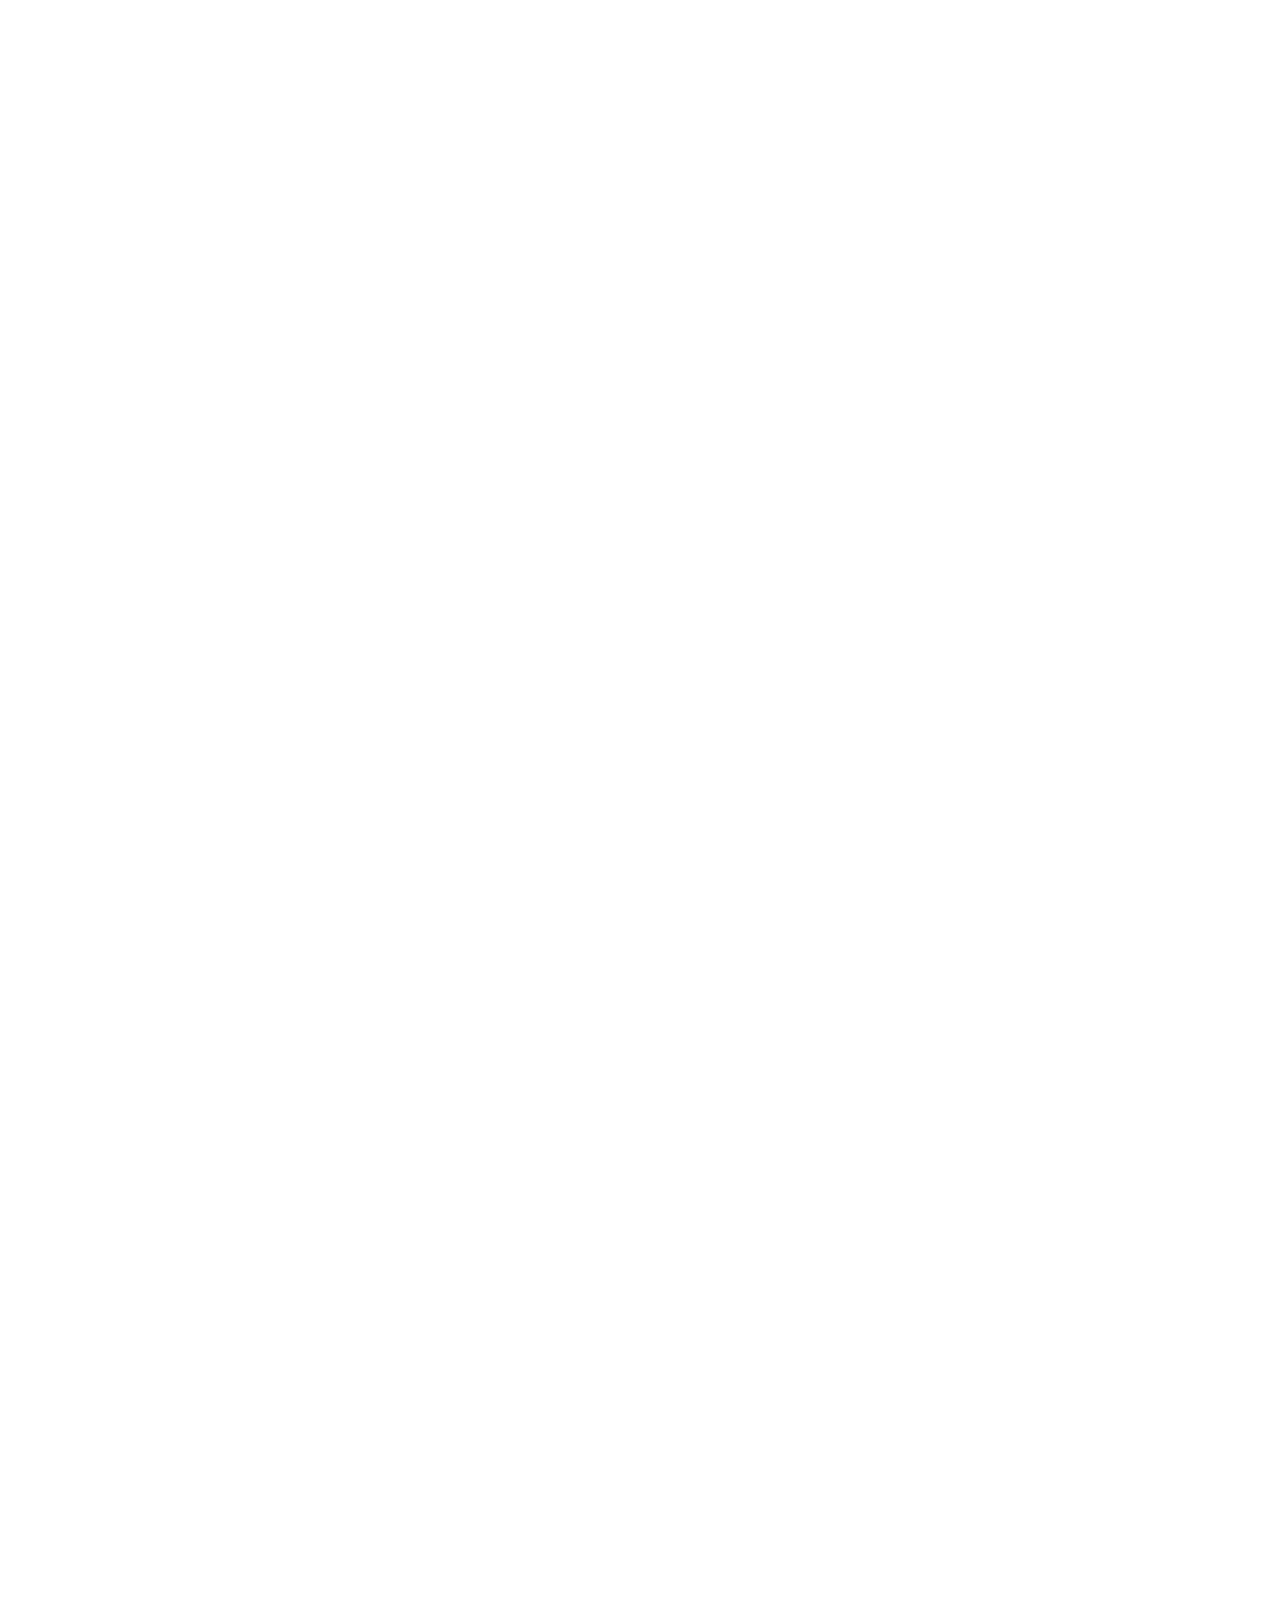
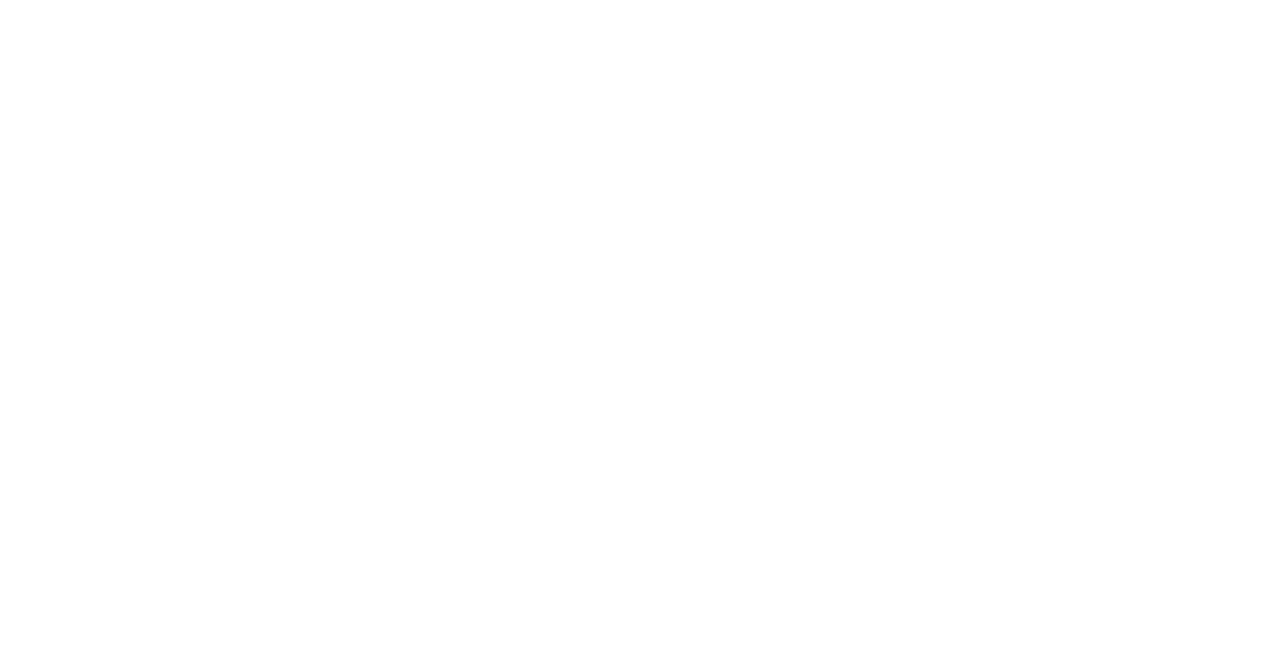
==== commit 0cc7e649: "0.6.4" ====
--- a/index.html
+++ b/index.html
@@ -329,7 +329,7 @@
 		.addPage()
 			.addComponent('caption',{
 				type: 'base',
-				title: '目录',
+				title: '网页简介',
 				css : {
 					width: '62%',
 					height: '8%',
@@ -366,7 +366,7 @@
 					borderRadius: 20,
 					backgroundColor: '#99c0ff',
 					padding: '10px 0 10px 10px',
-					top: 175,
+					top: 150,
 					font: '18px "等线"',
 					color: '#fff',
 					lineHeight: '25px',
@@ -380,30 +380,30 @@
 					opacity: 0,
 				},
 			})
-			// .addComponent('pic',{
-			// 	type: 'base',
-			// 	center: true,
-			// 	css : {
-			// 		width: '100%',
-			// 		height: '40%',
-			// 		bottom: -200,
-			// 		background: 'url(./img/man.gif) 0 0 / 100% 100% no-repeat',
-			// 		opacity: 0,
-			// 	},
-			// 	animateIn: {
-			// 		bottom: 0,
-			// 		opacity: 1,
-			// 	},
-			// 	animateOut: {
-			// 		bottom: -200,
-			// 		opacity: 0,
-			// 	},
-			// 	delay: 500,
-			// })
+			.addComponent('pic',{
+				type: 'base',
+				center: true,
+				css : {
+					width: '75%',
+					height: '30%',
+					bottom: -200,
+					background: 'url(./img/man.gif) 0 0 / 100% 100% no-repeat',
+					opacity: 0,
+				},
+				animateIn: {
+					bottom: 100,
+					opacity: 1,
+				},
+				animateOut: {
+					bottom: -200,
+					opacity: 0,
+				},
+				delay: 500,
+			})
 		.addPage()
 			.addComponent('caption',{
 				type: 'base',
-				title: '目录',
+				title: '学习总时长',
 				css : {
 					width: '62%',
 					height: '8%',
@@ -450,7 +450,7 @@
 		.addPage()
 			.addComponent('caption',{
 				type: 'base',
-				title: '目录',
+				title: '基础知识掌握度',
 				css : {
 					width: '62%',
 					height: '8%',
@@ -502,7 +502,7 @@
 		.addPage()
 			.addComponent('caption',{
 				type: 'base',
-				title: '目录',
+				title: '其他知识掌握度',
 				css : {
 					width: '62%',
 					height: '8%',
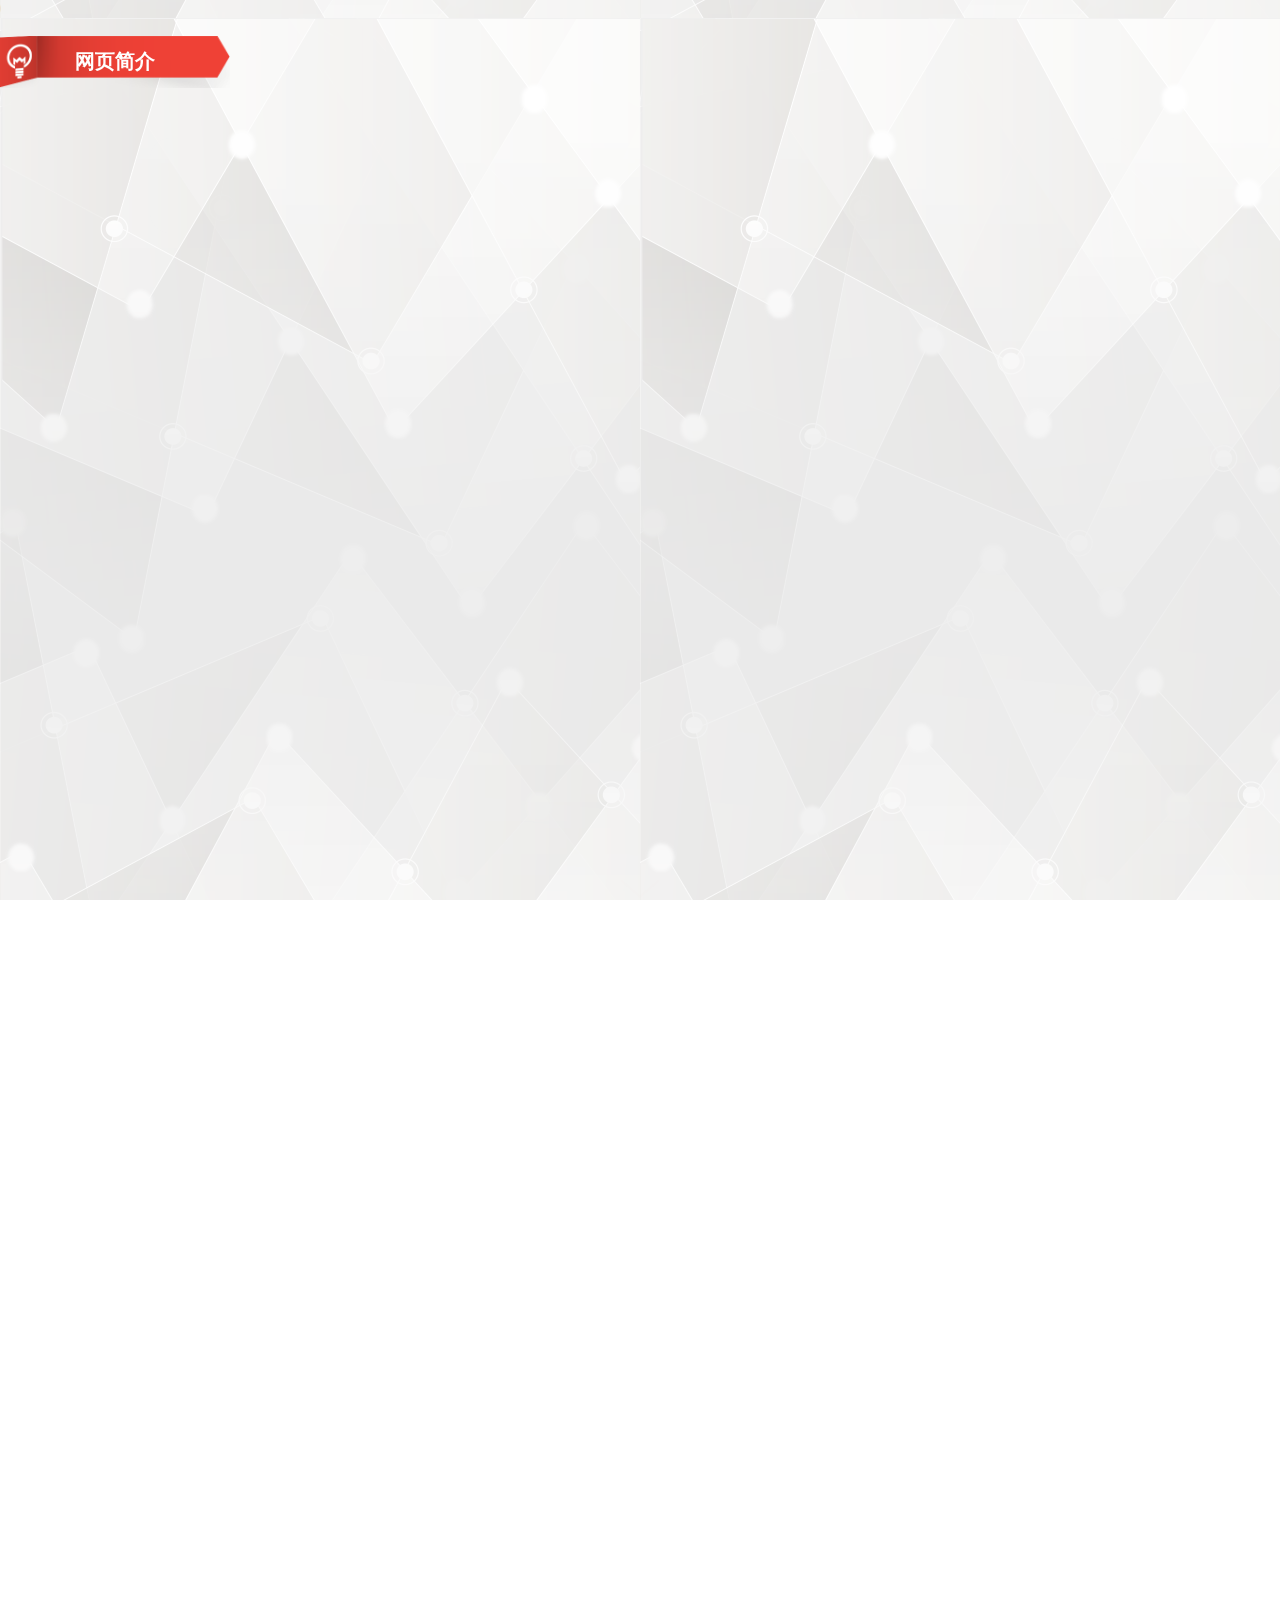
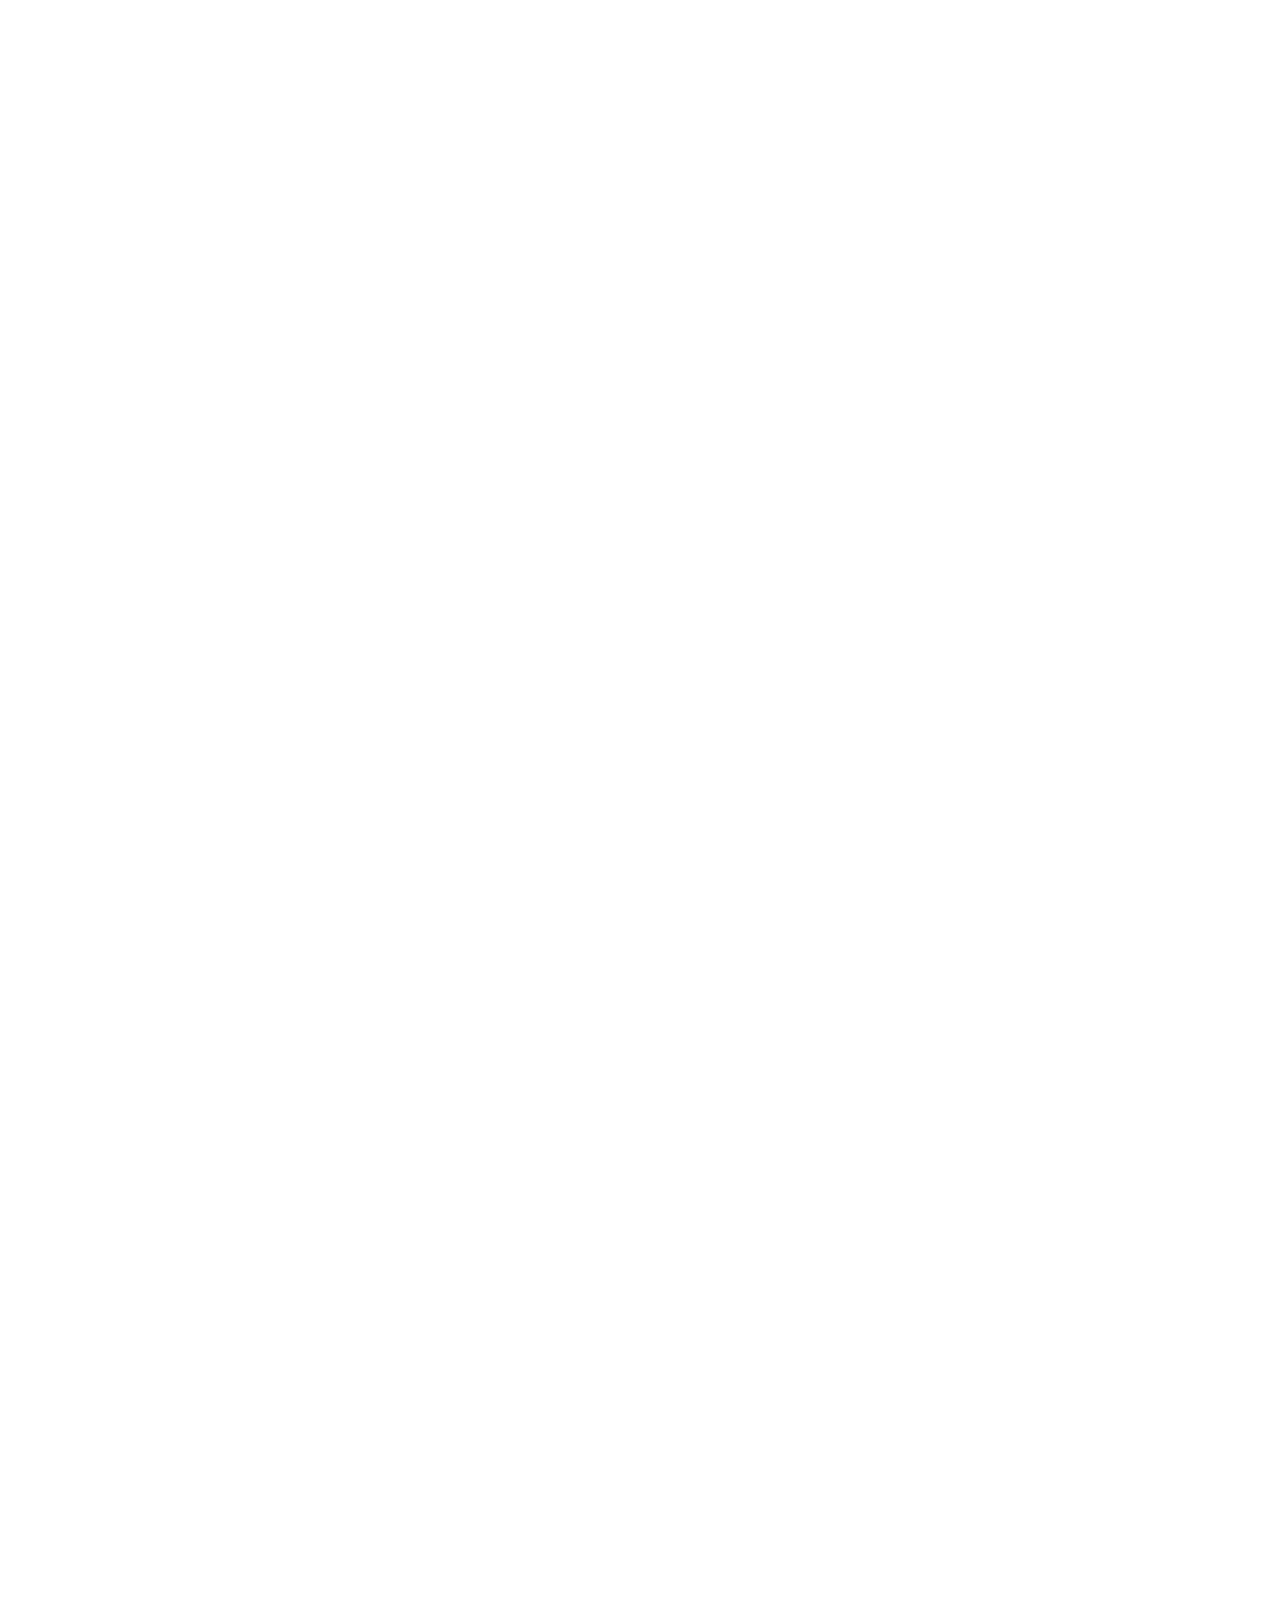
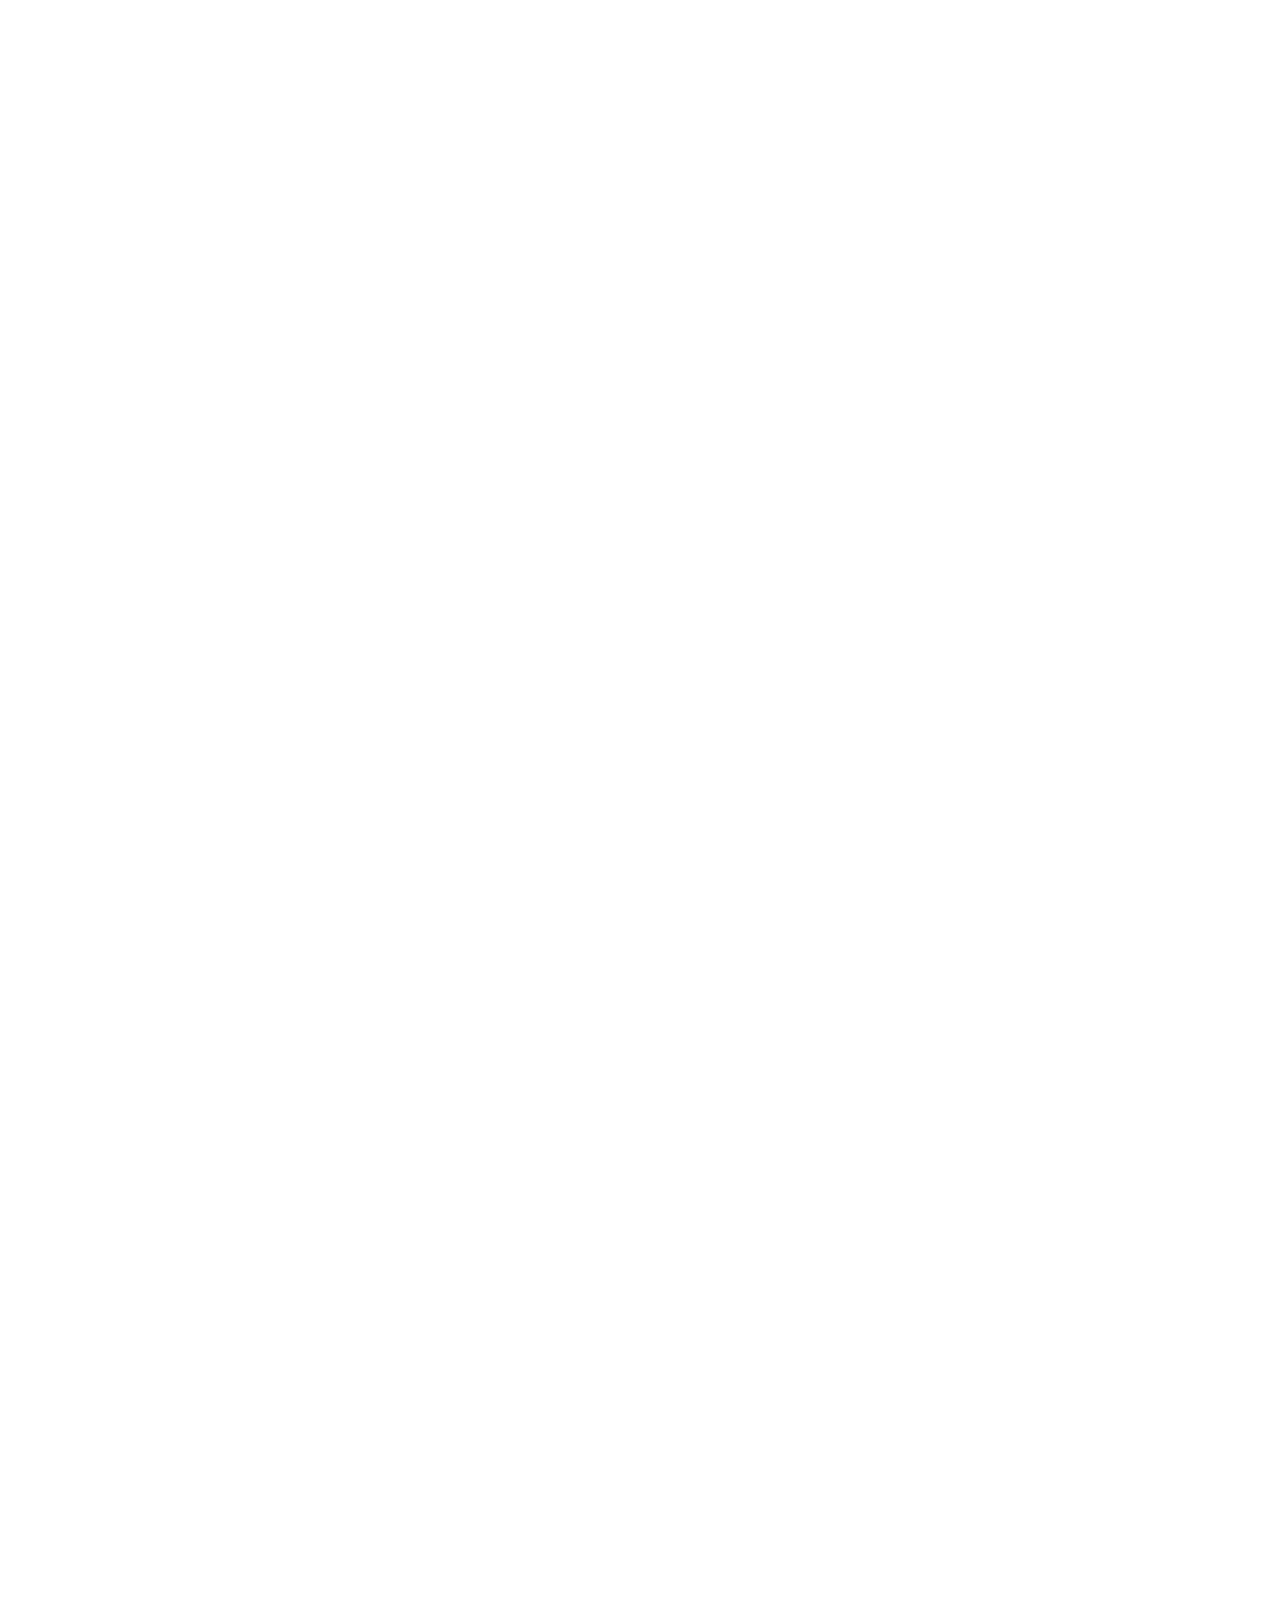
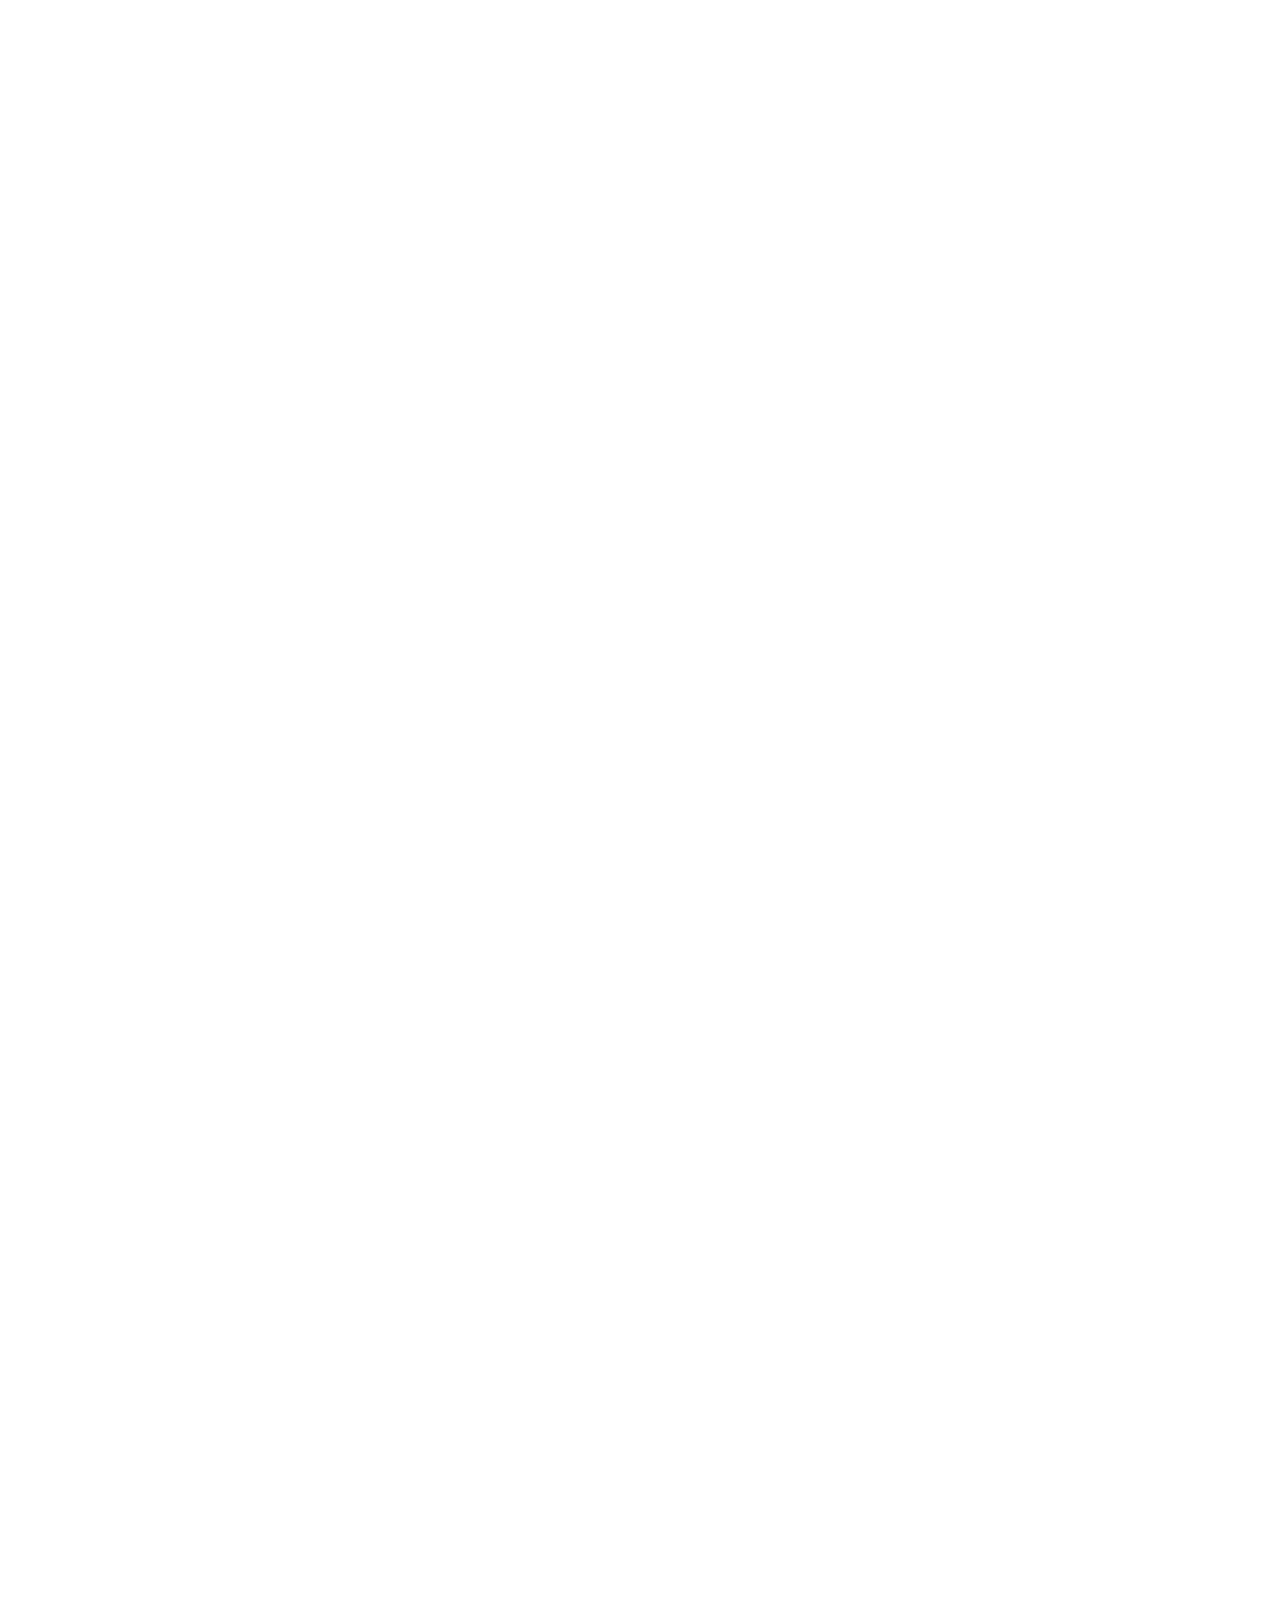
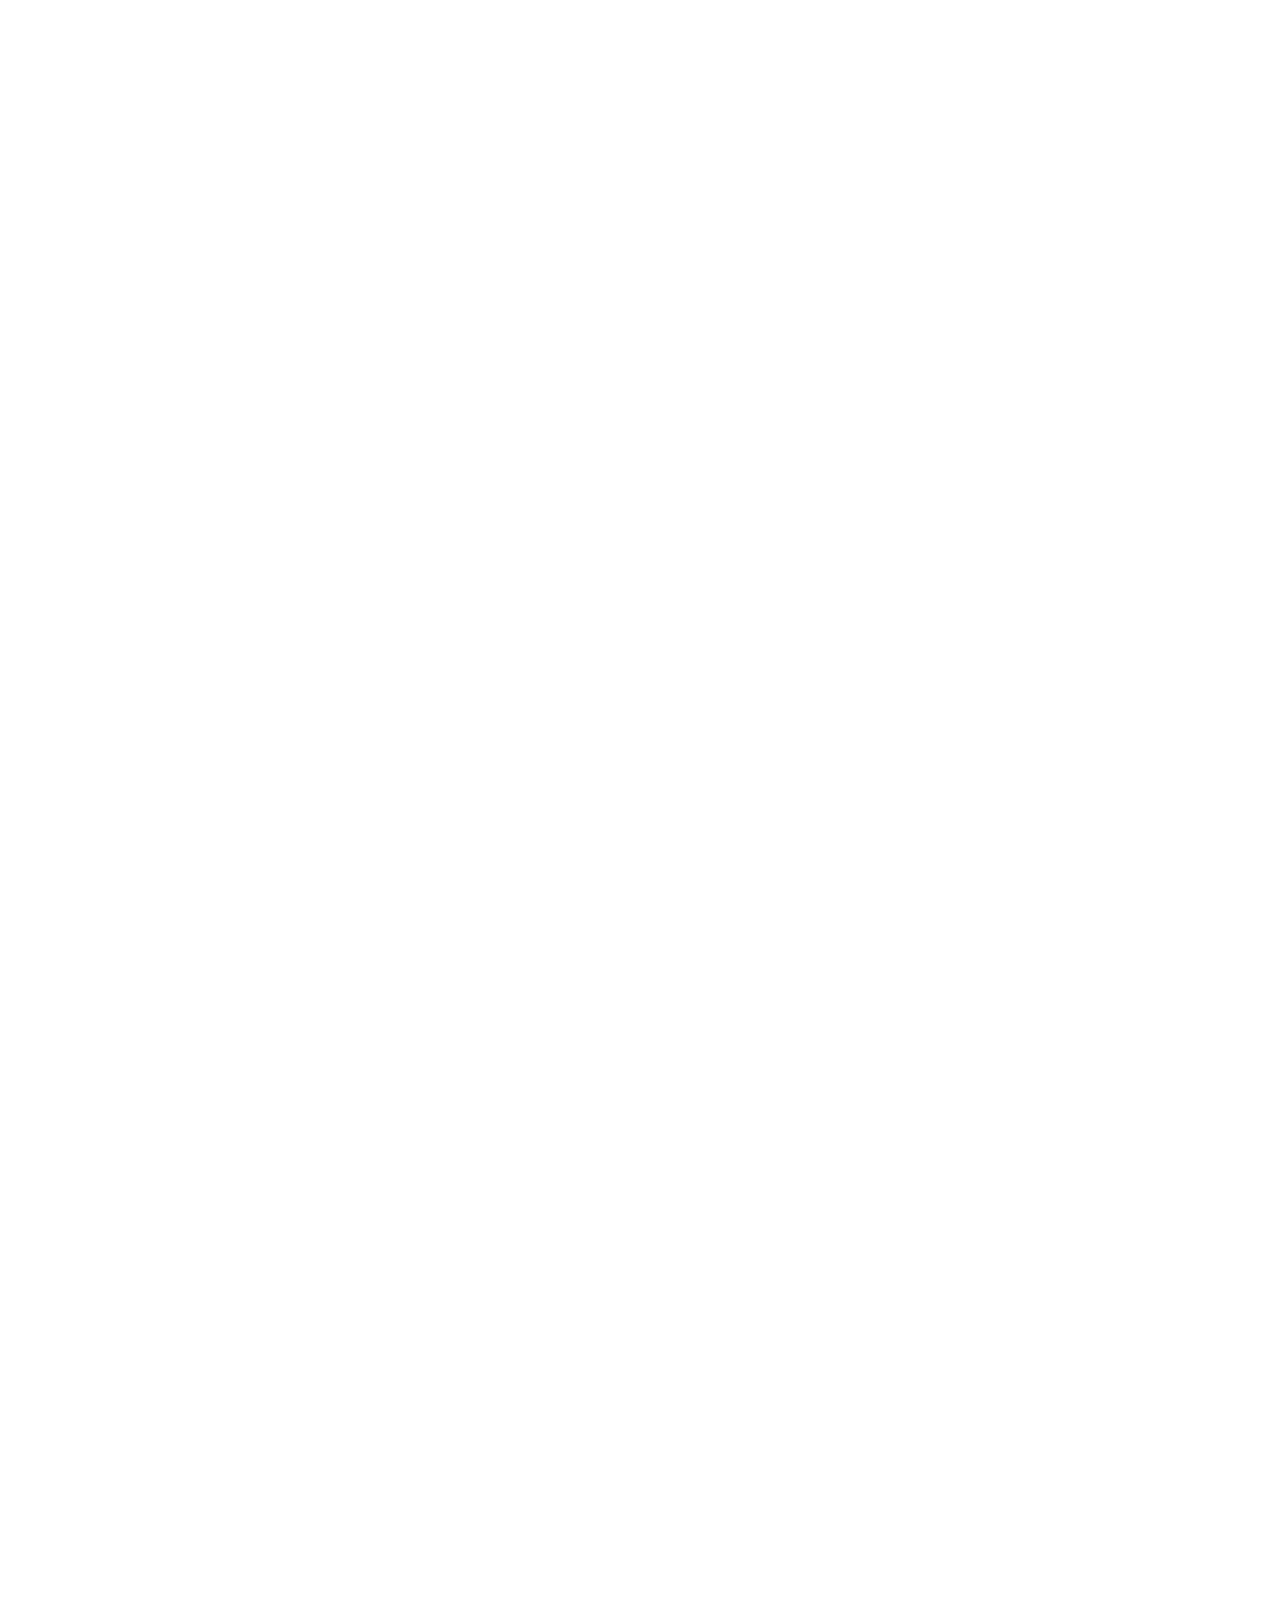
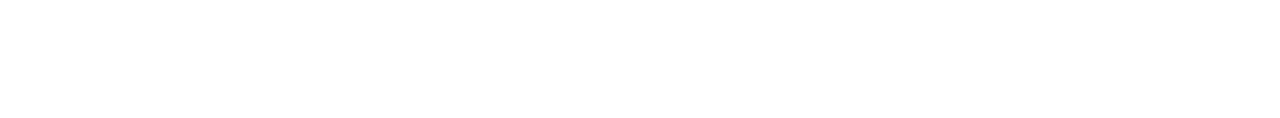
==== commit cf2b154e: "0.9" ====
--- a/index.html
+++ b/index.html
@@ -11,10 +11,13 @@
 	<script type="text/javascript" src="./js/H5.js"></script>
 	<link rel="stylesheet" type="text/css" href="./css/H5.css">
 
+	<script type="text/javascript" src="./js/H5_loading.js"></script>
+	<link rel="stylesheet" type="text/css" href="./css/H5_loading.css">
+
 	<script type="text/javascript">
 		// 加载组件资源
 		var component = [
-			'Base','Bar','Bar_v','Pie','Point','Polyline','Radar','Ring','Clock'
+			'Base','Bar','Bar_v','Pie','Point','Polyline','Radar','Ring','Clock','Dir'
 		];
 		for (var i = 0; i < component.length; i++) {
 			document.write('<script type="text/javascript" src="./js/H5Component' + component[i] + '.js"><\/script>');
@@ -23,192 +26,32 @@
 	</script>
 </head>
 <body>
+
+<div class="loading_1"></div>
+<div class="loading_2"></div>
+
+<div class="loading_text" id="loading_text">0%</div>
+
+
 <script type="text/javascript">
-		var cfg = {
-			base:[
-			{
-				type: 'base',
-				css : {
-					width: '400px',
-					height: '400px',
-					top: '200px',
-					left: '200px',
-					background: 'url(./img/rocket.png)',
-					opacity: 0,
-				},
-				animateIn: {
-					opacity: 1,
-				},
-				animateOut: {
-					opacity: 0,
-				},
-			},
-			],
-			pie: {
-				type: 'pie',
-				date:{
-					name:['css','js','html','Dom','jquery'],
-					percent:[.5,.1,.2,.1,.1],
-					color:['#ff7676','blue','pink','yellow','green'],
-				},
-				css : {
-					width: '400px',
-					height: '400px',
-					top: '200px',
-					left: '200px',
-				},
-			},
-			ring:{
-				type: 'ring',
-				date:{
-					name:'css',
-					percent:.7,
-					color:'#ff7676',
-				},
-				css : {
-					width: '400px',
-					height: '400px',
-					top: '200px',
-					left: '200px',
-				},
-			},
-			bar:{
-				type: 'bar',
-				date:{
-					name:['css','js','html','Dom','jquery'],
-					percent:[.4,.3,.2,.05,.05],
-					color:['#ff7676']
-				},
-				css : {
-					width: '400px',
-					top: '200px',
-					left: '200px',
-					// opacity: 0,
-				},
-				// animateIn: {
-				// 	opacity: 1,
-				// },
-				// animateOut: {
-				// 	opacity: 0,
-				// },
-			},
-			bar_v:{
-				type: 'bar_v',
-				date:{
-					name:['css','js','html','Dom','jquery'],
-					percent:[.4,.3,.2,.05,.05],
-					color:['#ff7676']
-				},
-				css:{
-					width: '400px',
-					top: '200px',
-					left: '200px',
-					// opacity: 0,
-				},
-				// animateIn: {
-				// 	opacity: 1,
-				// },
-				// animateOut: {
-				// 	opacity: 0,
-				// },
-			},
-			// point:{[
-			// 	{
-			// 		type: 'point',
-			// 		name: 'Javascript',
-			// 		date: '50%',
-			// 		css : {
-			// 			width: '200px',
-			// 			height: '200px',
-			// 			top: '200px',
-			// 			left: '200px',
-			// 			background: '#555',
-			// 		},
-			// 		// animateIn: {
-			// 		// 	opacity: 1,
-			// 		// }
-			// 	},
-			// 	{
-			// 		type: 'point',
-			// 		name: 'Html',
-			// 		date: '30%',
-			// 		css : {
-			// 			width: '200px',
-			// 			height: '200px',
-			// 			top: '200px',
-			// 			// left: '300px',
-			// 			background: 'red',
-			// 		},
-			// 		ischild: true,
-			// 		// animateIn: {
-			// 		// 	opacity: 1,
-			// 		// }
-			// 	},
-			// ]},
-			radar:{
-				type: 'radar',
-				date:{
-					name:['css','js','html','Dom','jquery'],
-					percent:[.7,.5,.9,.4,.6],
-					color:['#ff7676'],
-				},
-				css : {
-					width: '300px',
-					height: '300px',
-					top: '200px',
-					left: '200px',
-					// opacity: 0,
-				},
-				// animateIn: {
-				// 	opacity: 1,
-				// },
-				// animateOut: {
-				// 	opacity: 0,
-				// },
-			},
-			polyline:{
-				type: 'polyline',
-				date:{
-					name:['css','js','html','Dom','jquery'],
-					percent:[.4,.3,.2,.05,.05],
-					color:['#ff7676']
-				},
-				css : {
-					width: '300px',
-					height: '150px',
-					top: '200px',
-					left: '200px',
-					// background: '#555',
-					// opacity: 0,
-				},
-				// animateIn: {
-				// 	opacity: 1,
-				// },
-				// animateOut: {
-				// 	opacity: 0,
-				// },
-			}
-		}
-
 		var H5 = H5();
 		H5.addPage()
 			.addComponent('font',{
 				type: 'base',
 				center: true,
 				css : {
-					width: '273px',
-					height: '70px',
-					top: '55px',
-					left: '2px',
+					width: 273,
+					height: 170,
+					top: 25,
 					background: 'url(./img/font_1.png) 0 0 / contain no-repeat',
 					opacity: 0,
 				},
 				animateIn: {
-					top: '155px',
-					opacity: 1,
-				},
-				animateOut: {
-					top: 55,
+					top: 125,
+					opacity: 1,
+				},
+				animateOut: {
+					top: 25,
 					opacity: 0,
 				},
 			})
@@ -218,7 +61,7 @@
 				css : {
 					width: 390,
 					height: 120,
-					top: 307,
+					top: 280,
 					left: -200,
 					background: 'url(./img/font_2.png) 0 0 / contain no-repeat',
 					opacity: 0,
@@ -238,8 +81,8 @@
 			.addComponent('pic',{
 				type: 'base',
 				css : {
-					width: '263px',
-					height: '116px',
+					width: 263,
+					height: 116,
 					bottom: -120,
 					right: 0,
 					background: 'url(./img/mountain.png) 0 0 / contain no-repeat',
@@ -310,20 +153,14 @@
 					opacity: 0,
 				}
 			})
-			.addComponent('direc',{
-				type: 'base',
-				center: true,
-				direc: '1.简介',
-				css:{
-					top: 200,
-				},
-				animateIn: {
-					bottom: 0,
-					opacity: 1,
-				},
-				animateOut: {
-					bottom: -50,
-					opacity: 0,
+			.addComponent('dir',{
+				type: 'dir',
+				center: true,
+				date:['柱状图展示（垂直）','柱状图展示','饼图展示','折线图展示','环图展示','其他知识掌握度','基础知识掌握度','学习总时长','网页简介'],
+				css : {
+					width: 200,
+					height: 400,
+					top: 150,
 				}
 			})
 		.addPage()
@@ -331,42 +168,40 @@
 				type: 'base',
 				title: '网页简介',
 				css : {
-					width: '62%',
-					height: '8%',
-					top: 25,
-					left: 0,
-					background: 'url(./img/caption_2.png) 0 0 / contain no-repeat',
-				}
-			})
-			.addComponent('footer',{
-				type: 'base',
-				center: true,
-				css : {
-					width: 38,
-					height: 18,
-					bottom: -50,
-					background: 'url(./img/down.png) 0 0 / contain no-repeat',
-					opacity: 0,
-				},
-				animateIn: {
-					bottom: 20,
-					opacity: 1,
-				},
-				animateOut: {
-					bottom: -50,
+					width: 230,
+					height: 55,
+					top: 18,
+					left: 0,
+					background: 'url(./img/caption_2.png) 0 0 / contain no-repeat',
+				}
+			})
+			.addComponent('footer',{
+				type: 'base',
+				center: true,
+				css : {
+					width: 38,
+					height: 18,
+					bottom: 20,
+					background: 'url(./img/down.png) 0 0 / contain no-repeat',
+					opacity: 0,
+				},
+				animateIn: {
+					opacity: 1,
+				},
+				animateOut: {
 					opacity: 0,
 				}
 			})
 			.addComponent('text',{
 				type: 'base',
 				center: true,
-				text: '这个网页既是我学习制作的项目，也可以当做我自己评估自己技能值得地方。所以数据尽量客观，不过还是仅供参考，我不想骗大家，更不想骗自己。<br>&nbsp&nbsp&nbsp&nbsp&nbsp&nbsp&nbsp我所展示的，就是我。',
+				text: '这个网页会不断地进行更新，自己有任何关于动画的想法，都会在这里实现。不过也刚刚开始，所以ui仅进行了最小成本设计，动画也不多也不出彩，我会不断学习与进步。因为这个网页是我学习制作的项目，目前仅用来展示，所以数据仅供参考。',
 				css : {
 					width: '75%',
 					borderRadius: 20,
 					backgroundColor: '#99c0ff',
-					padding: '10px 0 10px 10px',
-					top: 150,
+					padding: 10,
+					top: 120,
 					font: '18px "等线"',
 					color: '#fff',
 					lineHeight: '25px',
@@ -384,18 +219,16 @@
 				type: 'base',
 				center: true,
 				css : {
-					width: '75%',
+					width: '65%',
 					height: '30%',
-					bottom: -200,
+					bottom: 100,
 					background: 'url(./img/man.gif) 0 0 / 100% 100% no-repeat',
 					opacity: 0,
 				},
 				animateIn: {
-					bottom: 100,
-					opacity: 1,
-				},
-				animateOut: {
-					bottom: -200,
+					opacity: 1,
+				},
+				animateOut: {
 					opacity: 0,
 				},
 				delay: 500,
@@ -405,29 +238,27 @@
 				type: 'base',
 				title: '学习总时长',
 				css : {
-					width: '62%',
-					height: '8%',
-					top: 25,
-					left: 0,
-					background: 'url(./img/caption_2.png) 0 0 / contain no-repeat',
-				}
-			})
-			.addComponent('footer',{
-				type: 'base',
-				center: true,
-				css : {
-					width: 38,
-					height: 18,
-					bottom: -50,
-					background: 'url(./img/down.png) 0 0 / contain no-repeat',
-					opacity: 0,
-				},
-				animateIn: {
-					bottom: 20,
-					opacity: 1,
-				},
-				animateOut: {
-					bottom: -50,
+					width: 230,
+					height: 55,
+					top: 25,
+					left: 0,
+					background: 'url(./img/caption_2.png) 0 0 / contain no-repeat',
+				}
+			})
+			.addComponent('footer',{
+				type: 'base',
+				center: true,
+				css : {
+					width: 38,
+					height: 18,
+					bottom: 20,
+					background: 'url(./img/down.png) 0 0 / contain no-repeat',
+					opacity: 0,
+				},
+				animateIn: {
+					opacity: 1,
+				},
+				animateOut: {
 					opacity: 0,
 				}
 			})
@@ -435,9 +266,9 @@
 				type: 'clock',
 				center: true,
 				css : {
-					width: 202,
-					height: 202,
-					top: '200px',
+					width: 200,
+					height: 200,
+					top: 150,
 					opacity: 0,
 				},
 				animateIn: {
@@ -452,29 +283,27 @@
 				type: 'base',
 				title: '基础知识掌握度',
 				css : {
-					width: '62%',
-					height: '8%',
-					top: 25,
-					left: 0,
-					background: 'url(./img/caption_2.png) 0 0 / contain no-repeat',
-				}
-			})
-			.addComponent('footer',{
-				type: 'base',
-				center: true,
-				css : {
-					width: 38,
-					height: 18,
-					bottom: -50,
-					background: 'url(./img/down.png) 0 0 / contain no-repeat',
-					opacity: 0,
-				},
-				animateIn: {
-					bottom: 20,
-					opacity: 1,
-				},
-				animateOut: {
-					bottom: -50,
+					width: 230,
+					height: 55,
+					top: 25,
+					left: 0,
+					background: 'url(./img/caption_2.png) 0 0 / contain no-repeat',
+				}
+			})
+			.addComponent('footer',{
+				type: 'base',
+				center: true,
+				css : {
+					width: 38,
+					height: 18,
+					bottom: 20,
+					background: 'url(./img/down.png) 0 0 / contain no-repeat',
+					opacity: 0,
+				},
+				animateIn: {
+					opacity: 1,
+				},
+				animateOut: {
 					opacity: 0,
 				}
 			})
@@ -484,12 +313,12 @@
 				date:{
 					name:['html','css','javascript','Dom','jquery','PS'],
 					percent:[.9,.9,.8,.8,.7,.6],
-					color:['#ff7676'],
-				},
-				css : {
-					width: '300px',
-					height: '300px',
-					top: 200,
+					// color:['#ff7676','#ff7676','#ff7676','#ff7676','#ff7676','#ff7676'],
+				},
+				css : {
+					width: 300,
+					height: 300,
+					top: 150,
 					opacity: 0,
 				},
 				animateIn: {
@@ -504,29 +333,27 @@
 				type: 'base',
 				title: '其他知识掌握度',
 				css : {
-					width: '62%',
-					height: '8%',
-					top: 25,
-					left: 0,
-					background: 'url(./img/caption_2.png) 0 0 / contain no-repeat',
-				}
-			})
-			.addComponent('footer',{
-				type: 'base',
-				center: true,
-				css : {
-					width: 38,
-					height: 18,
-					bottom: -50,
-					background: 'url(./img/down.png) 0 0 / contain no-repeat',
-					opacity: 0,
-				},
-				animateIn: {
-					bottom: 20,
-					opacity: 1,
-				},
-				animateOut: {
-					bottom: -50,
+					width: 230,
+					height: 55,
+					top: 25,
+					left: 0,
+					background: 'url(./img/caption_2.png) 0 0 / contain no-repeat',
+				}
+			})
+			.addComponent('footer',{
+				type: 'base',
+				center: true,
+				css : {
+					width: 38,
+					height: 18,
+					bottom: 20,
+					background: 'url(./img/down.png) 0 0 / contain no-repeat',
+					opacity: 0,
+				},
+				animateIn: {
+					opacity: 1,
+				},
+				animateOut: {
 					opacity: 0,
 				}
 			})
@@ -540,15 +367,15 @@
 				*/
 				type: 'point',
 				date: {
-					name: ['Javascript','html','DOM'],
-					percent: [.5,.3,.4],
-					color: ['red','yellow','green'],
+					name: ['PHP','MySQL','其他'],
+					percent: [.6,.6,.4],
+					color: ['#FE3C3C','#99c0ff','#F86060'],
 				},
 				css : {
 					width: 100,
 					height: 100,
-					top: 200,
-					left: 100,
+					top: 250,
+					left: 125,
 					opacity: 0,
 				},
 				position:{
@@ -564,131 +391,222 @@
 					opacity: 0,
 				}
 			})
-		// .addPage()
-		// 	.addComponent('caption',{
-		// 		type: 'base',
-		// 		title: 'jQuery相关技能',
-		// 		css : {
-		// 			width: 310,
-		// 			height: 50,
-		// 			top: 50,
-		// 			left: 0,
-		// 			background: 'url(./img/caption.png) 0 0 / contain no-repeat',
-		// 		}
-		// 	})
-		// 	.addComponent('footer',{
-		// 		type: 'base',
-		// 		css : {
-		// 			width: '100%',
-		// 			height: 50,
-		// 			bottom: -50,
-		// 			left: 0,
-		// 			background: 'url(./img/footer.png) 0 0 / contain no-repeat',
-		// 			opacity: 0,
-		// 		},
-		// 		animateIn: {
-		// 			bottom: 0,
-		// 			opacity: 1,
-		// 		},
-		// 		animateOut: {
-		// 			bottom: -50,
-		// 			opacity: 0,
-		// 		}
-		// 	})
-		// .addPage()
-		// 	.addComponent('caption',{
-		// 		type: 'base',
-		// 		title: 'PS相关技能',
-		// 		css : {
-		// 			width: 310,
-		// 			height: 50,
-		// 			top: 50,
-		// 			left: 0,
-		// 			background: 'url(./img/caption.png) 0 0 / contain no-repeat',
-		// 		}
-		// 	})
-		// 	.addComponent('footer',{
-		// 		type: 'base',
-		// 		css : {
-		// 			width: '100%',
-		// 			height: 50,
-		// 			bottom: -50,
-		// 			left: 0,
-		// 			background: 'url(./img/footer.png) 0 0 / contain no-repeat',
-		// 			opacity: 0,
-		// 		},
-		// 		animateIn: {
-		// 			bottom: 0,
-		// 			opacity: 1,
-		// 		},
-		// 		animateOut: {
-		// 			bottom: -50,
-		// 			opacity: 0,
-		// 		}
-		// 	})
-		// .addPage()
-		// 	.addComponent('caption',{
-		// 		type: 'base',
-		// 		title: '后端相关技能',
-		// 		css : {
-		// 			width: 310,
-		// 			height: 50,
-		// 			top: 50,
-		// 			left: 0,
-		// 			background: 'url(./img/caption.png) 0 0 / contain no-repeat',
-		// 		}
-		// 	})
-		// 	.addComponent('footer',{
-		// 		type: 'base',
-		// 		css : {
-		// 			width: '100%',
-		// 			height: 50,
-		// 			bottom: -50,
-		// 			left: 0,
-		// 			background: 'url(./img/footer.png) 0 0 / contain no-repeat',
-		// 			opacity: 0,
-		// 		},
-		// 		animateIn: {
-		// 			bottom: 0,
-		// 			opacity: 1,
-		// 		},
-		// 		animateOut: {
-		// 			bottom: -50,
-		// 			opacity: 0,
-		// 		}
-		// 	})
-		// .addPage()
-		// 	.addComponent('caption',{
-		// 		type: 'base',
-		// 		title: '数据库相关技能',
-		// 		css : {
-		// 			width: 310,
-		// 			height: 50,
-		// 			top: 50,
-		// 			left: 0,
-		// 			background: 'url(./img/caption.png) 0 0 / contain no-repeat',
-		// 		}
-		// 	})
-		// 	.addComponent('footer',{
-		// 		type: 'base',
-		// 		css : {
-		// 			width: '100%',
-		// 			height: 50,
-		// 			bottom: -50,
-		// 			left: 0,
-		// 			background: 'url(./img/footer.png) 0 0 / contain no-repeat',
-		// 			opacity: 0,
-		// 		},
-		// 		animateIn: {
-		// 			bottom: 0,
-		// 			opacity: 1,
-		// 		},
-		// 		animateOut: {
-		// 			bottom: -50,
-		// 			opacity: 0,
-		// 		}
-		// 	})		
-		.loader();
+		.addPage()
+			.addComponent('caption',{
+				type: 'base',
+				title: '环图展示',
+				css : {
+					width: 230,
+					height: 55,
+					top: 25,
+					left: 0,
+					background: 'url(./img/caption_2.png) 0 0 / contain no-repeat',
+				}
+			})
+			.addComponent('footer',{
+				type: 'base',
+				center: true,
+				css : {
+					width: 38,
+					height: 18,
+					bottom: 20,
+					background: 'url(./img/down.png) 0 0 / contain no-repeat',
+					opacity: 0,
+				},
+				animateIn: {
+					opacity: 1,
+				},
+				animateOut: {
+					opacity: 0,
+				}
+			})
+			.addComponent('ring',{
+				type: 'ring',
+				center: true,
+				date:{
+					name:'css',
+					percent:.7,
+					color:'#ff7676',
+				},
+				css : {
+					width: 200,
+					height: 200,
+					top: 200
+				}
+			})
+		.addPage()
+			.addComponent('caption',{
+				type: 'base',
+				title: '折线图展示',
+				css : {
+					width: 230,
+					height: 55,
+					top: 25,
+					left: 0,
+					background: 'url(./img/caption_2.png) 0 0 / contain no-repeat',
+				}
+			})
+			.addComponent('footer',{
+				type: 'base',
+				center: true,
+				css : {
+					width: 38,
+					height: 18,
+					bottom: 20,
+					background: 'url(./img/down.png) 0 0 / contain no-repeat',
+					opacity: 0,
+				},
+				animateIn: {
+					opacity: 1,
+				},
+				animateOut: {
+					opacity: 0,
+				}
+			})
+			.addComponent('polyline',{
+				type: 'polyline',
+				center: true,
+				date:{
+					name:['css','js','html','Dom','jquery'],
+					percent:[.4,.3,.2,.05,.05],
+					color:['#ff7676']
+				},
+				css : {
+					width: 300,
+					height: 150,
+					top: 200,
+				},
+			})
+		.addPage()
+			.addComponent('caption',{
+				type: 'base',
+				title: '饼图展示',
+				css : {
+					width: 230,
+					height: 55,
+					top: 25,
+					left: 0,
+					background: 'url(./img/caption_2.png) 0 0 / contain no-repeat',
+				}
+			})
+			.addComponent('footer',{
+				type: 'base',
+				center: true,
+				css : {
+					width: 38,
+					height: 18,
+					bottom: 20,
+					background: 'url(./img/down.png) 0 0 / contain no-repeat',
+					opacity: 0,
+				},
+				animateIn: {
+					opacity: 1,
+				},
+				animateOut: {
+					opacity: 0,
+				}
+			})
+			.addComponent('pie',{
+				type: 'pie',
+				center: true,
+				date:{
+					name:['css','js','html','Dom','jquery'],
+					percent:[.5,.1,.2,.1,.1],
+					color:['#ff7676','blue','pink','yellow','green'],
+				},
+				css : {
+					width: 200,
+					height: 200,
+					top: 200
+				},
+			})
+		.addPage()
+			.addComponent('caption',{
+				type: 'base',
+				title: '柱状图展示',
+				css : {
+					width: 230,
+					height: 55,
+					top: 25,
+					left: 0,
+					background: 'url(./img/caption_2.png) 0 0 / contain no-repeat',
+				}
+			})
+			.addComponent('footer',{
+				type: 'base',
+				center: true,
+				css : {
+					width: 38,
+					height: 18,
+					bottom: 20,
+					background: 'url(./img/down.png) 0 0 / contain no-repeat',
+					opacity: 0,
+				},
+				animateIn: {
+					opacity: 1,
+				},
+				animateOut: {
+					opacity: 0,
+				}
+			})
+			.addComponent('bar',{
+				type: 'bar',
+				date:{
+					name:['css','js','html','Dom','jquery'],
+					percent:[.8,.7,.6,.4,.2],
+					color:['#ff7676']
+				},
+				css : {
+					width: 200,
+					height: 150,
+					top: 200,
+					left: 150
+				},
+			})
+		.addPage()
+			.addComponent('caption',{
+				type: 'base',
+				title: '柱状图展示（垂直）',
+				css : {
+					width: 230,
+					height: 55,
+					top: 25,
+					left: 0,
+					background: 'url(./img/caption_2.png) 0 0 / contain no-repeat',
+				}
+			})
+			.addComponent('footer',{
+				type: 'base',
+				center: true,
+				css : {
+					width: 38,
+					height: 18,
+					bottom: 20,
+					background: 'url(./img/down.png) 0 0 / contain no-repeat',
+					opacity: 0,
+				},
+				animateIn: {
+					opacity: 1,
+				},
+				animateOut: {
+					opacity: 0,
+				}
+			})
+			.addComponent('bar_v',{
+				type: 'bar_v',
+				center: true,
+				date:{
+					name:['css','js','html','Dom','jquery'],
+					percent:[.4,.3,.2,.05,.05],
+					color:['#ff7676']
+				},
+				css:{
+					width: 200,
+					height: 400,
+					top: 400
+				}
+			})
+		.loader(['img/man.gif','img/caption_2.png','img/down.png','img/font_1.png','img/font_2.png','img/mountain.png','img/page_bg.png','img/sun.png']);
 	</script>
 </body>
 </html>